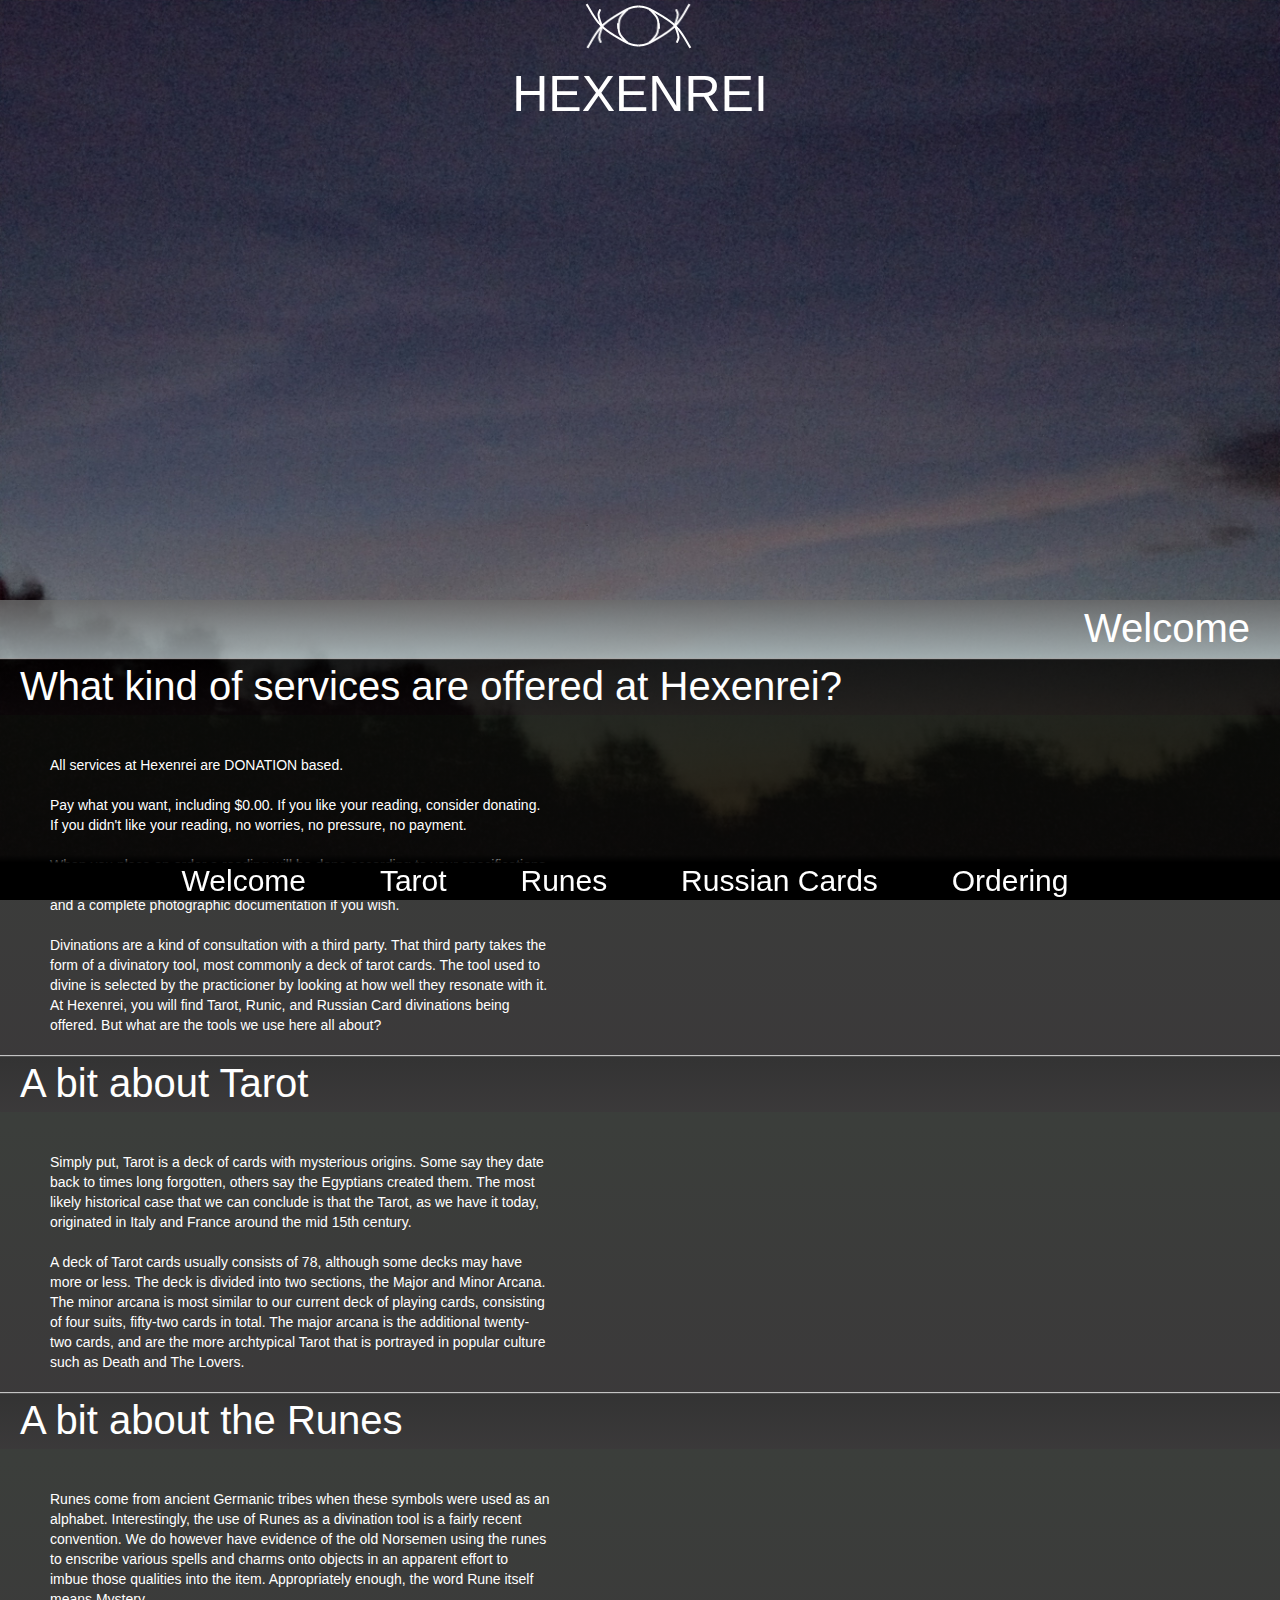
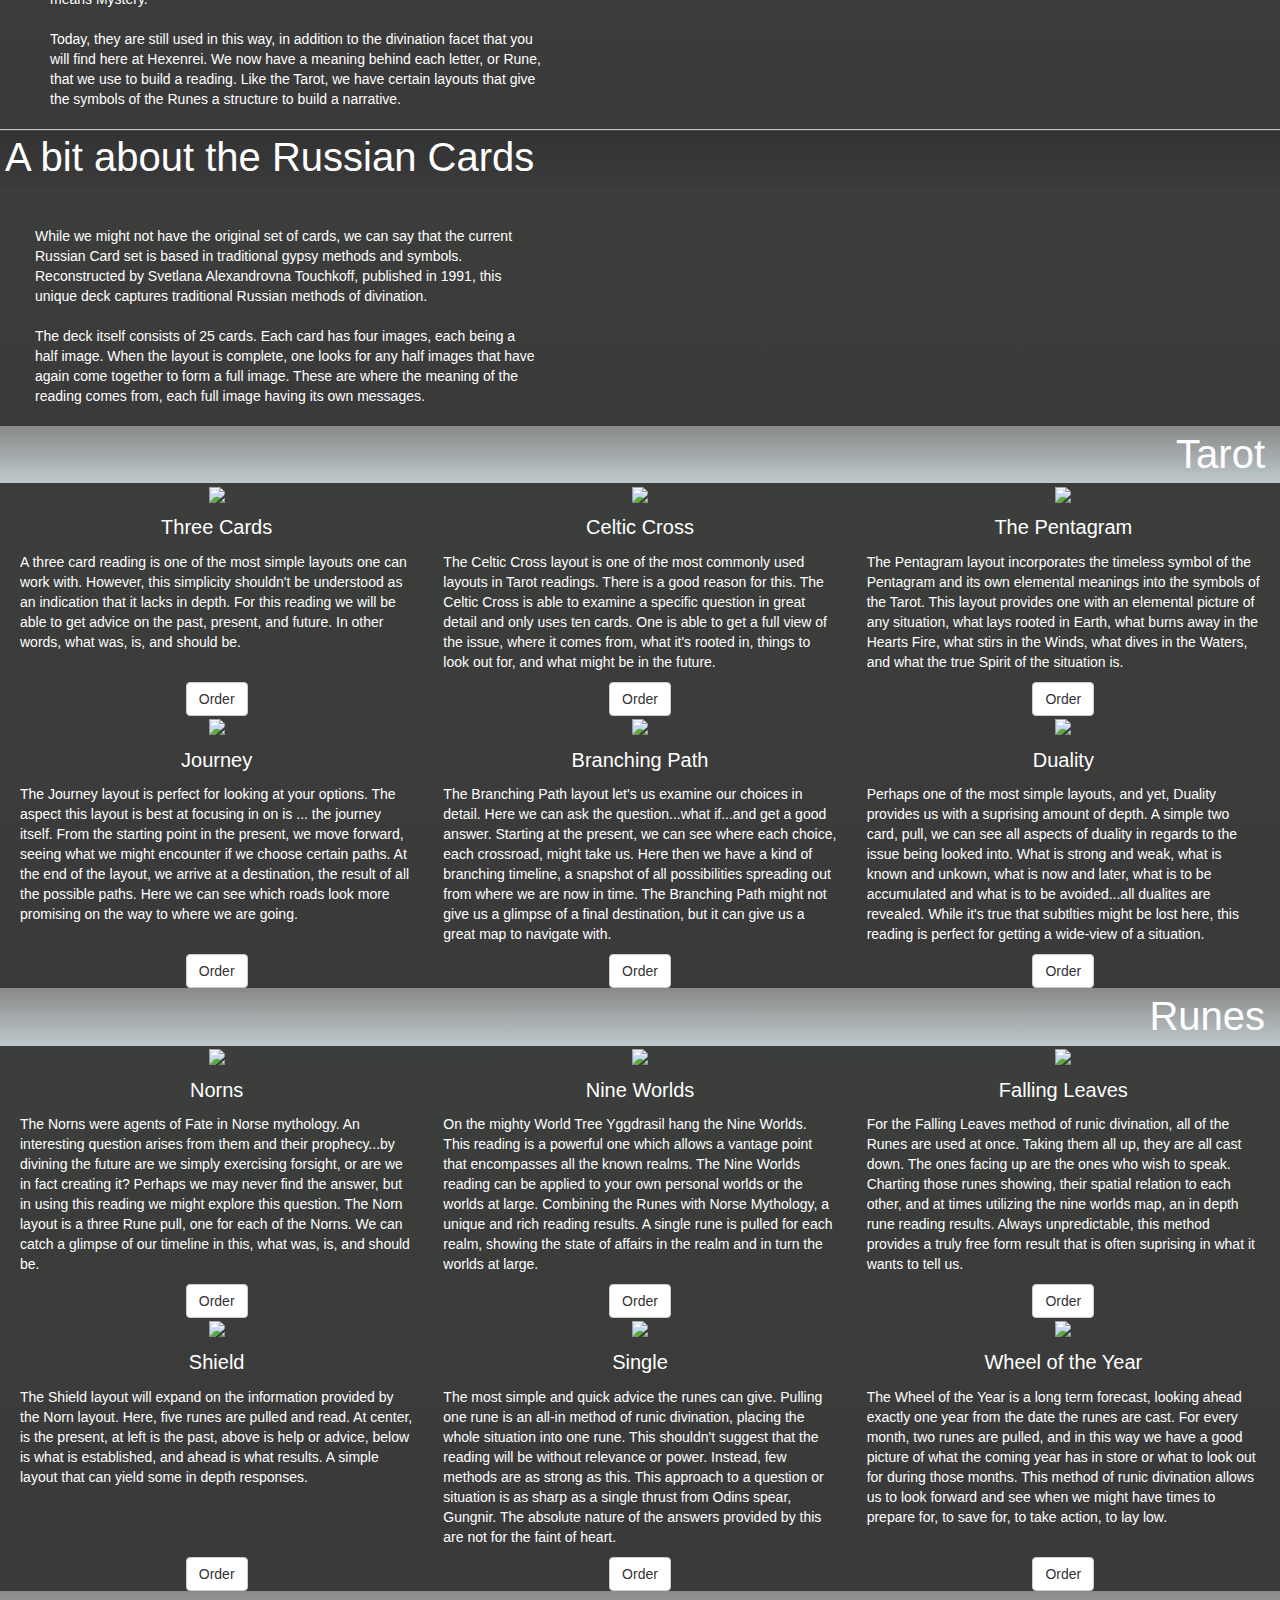
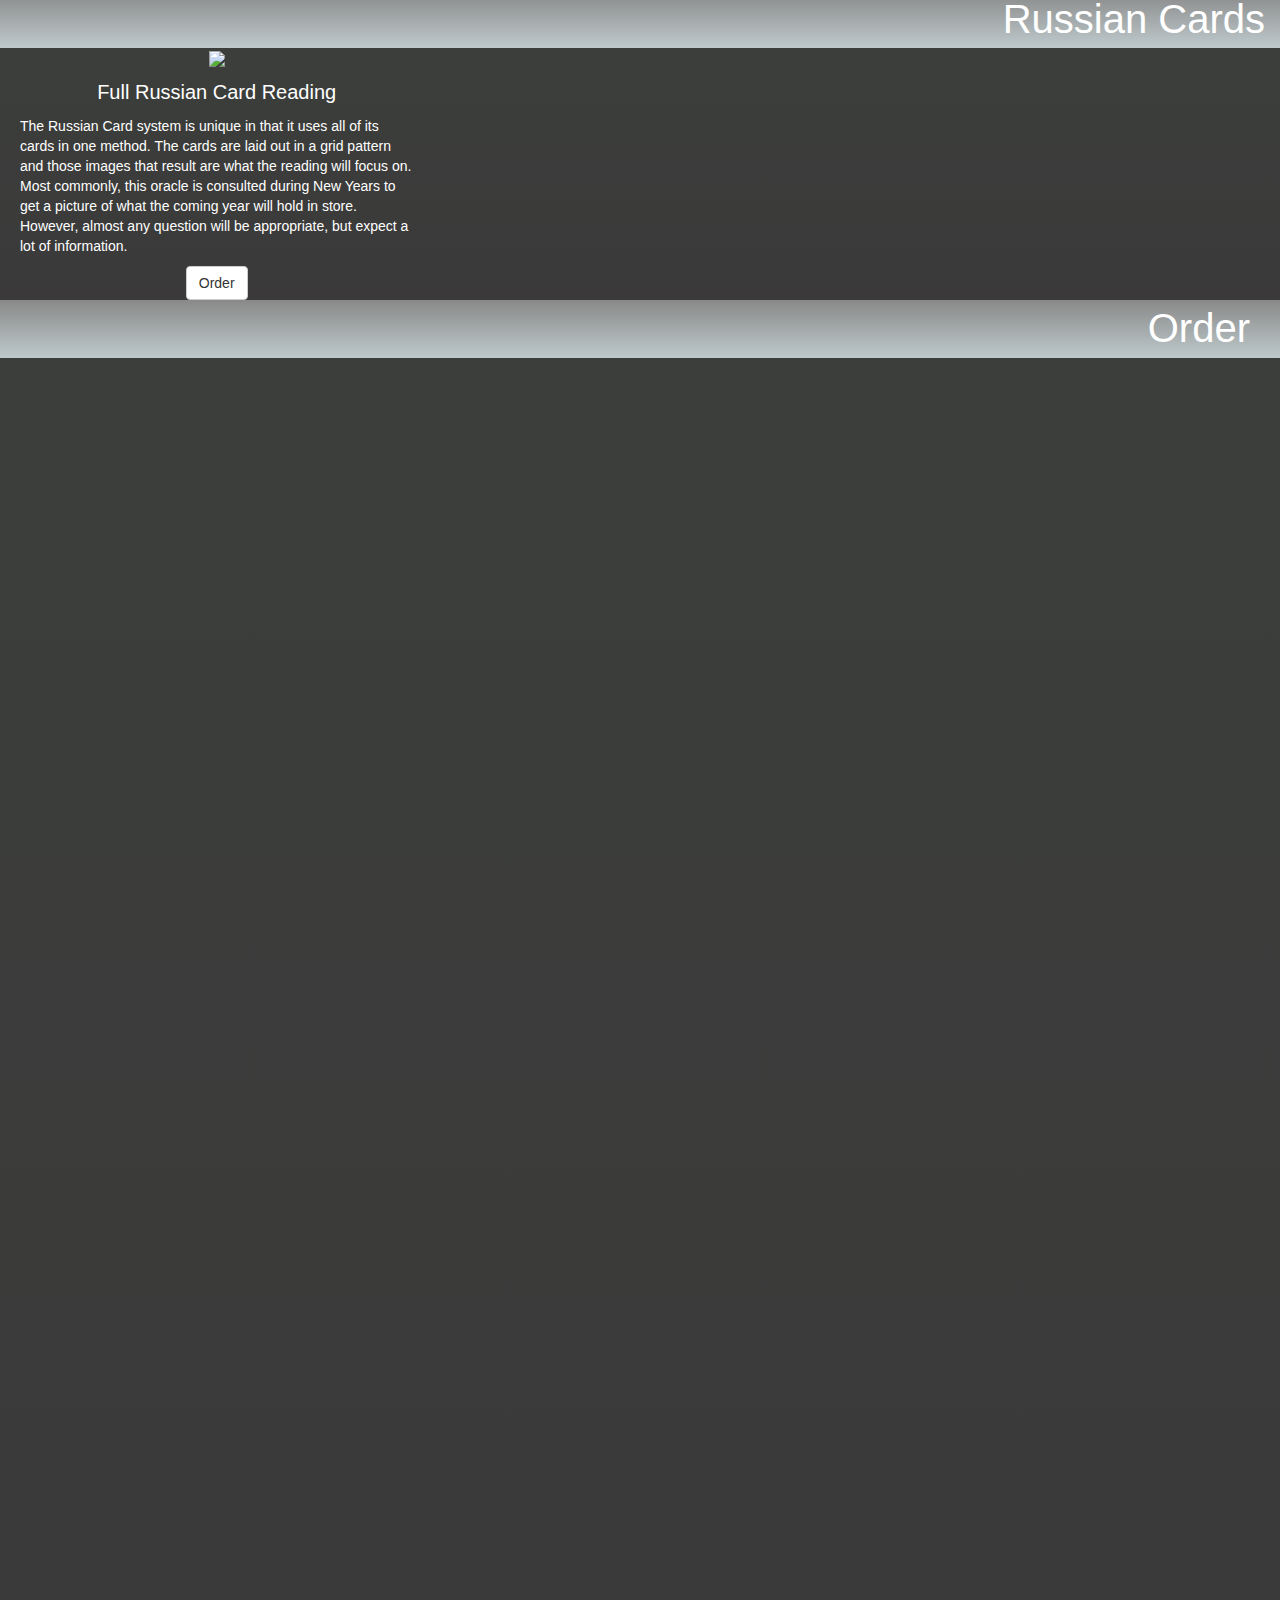
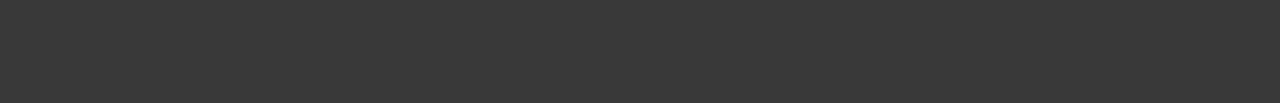
==== index.html @ e43db020 "Redid Index" ====
<!DOCTYPE html>
<html>
<head>
	<title>Hexenrei</title>
	<link rel="stylesheet" type="text/css" href="http://netdna.bootstrapcdn.com/bootstrap/3.1.1/css/bootstrap.min.css">
	<link rel="stylesheet" type="text/css" href="main.css">

</head>
<header id="header">
		<p id="image"><img src="images/logo.png"></p>
		<p id="title">HEXENREI</p>	
</header>


<br>
<br>
<br>
<br>
<br>
<br>
<br>
<br>
<br>
<br>
<br>
<br>
<br>
<br>
<br>
<br>
<br>
<br>
<br>
<br>
<br>
<br>
<br>

<body>
<div id="wrapper">
	<section id="welcome">
		<div class="section_title">Welcome</div>
		<!--<div id="text1">
			<br>
			<br>		
			...to Hexenrei.
			<br>
			<br>
			What's in a name?  Everything.  One can search the world over and find a common thread amongst all human cultures.  That thread is that there is power in knowing the name of a thing.  Names are given, names are found, names are created, and some names are hidden.  So then where does the name <i>Hexenrei</i> come from?
			<br>
			<br>
			Hexenrei is then a German word, or rather, a constructed German word.  The word <i>Hexen</i> translates to Witch in English.  The ending, <i>rei</i> is similar to how English uses <i>ery</i> to end some words (e.g. Bakery, Smithery).  We then have a word that means something close to a <i>Witchery</i>, or a place where Witching is done.  This is exactly what you will find here.
			<br>
			<br>
		</div>-->
		<div class="section_subtitle">What kind of services are offered at Hexenrei?</div>
			<div id="text1">
			<div class="text2">
			<br>
			<br>
			All services at Hexenrei are DONATION based.  
			<br>
			<br>
			Pay what you want, including $0.00.  If you like your reading, consider donating.  If you didn't like your reading, no worries, no pressure, no payment.
			<br>
			<br>
			When you place an order a reading will be done according to your specifications.  In a short while, you will recieve an email with the full reading, with explanations, and a complete photographic documentation if you wish.  
			<br>
			<br>
			Divinations are a kind of consultation with a third party.  That third party takes the form of a divinatory tool, most commonly a deck of tarot cards.  The tool used to divine is selected by the practicioner by looking at how well they resonate with it.  At Hexenrei, you will find Tarot, Runic, and Russian Card divinations being offered.  But what are the tools we use here all about?
			<br>
			<br>
			</div>
		</div>
		<div class="section_subtitle">A bit about Tarot</div>
			<div id="text1">
			<div class="text2">
			<br>
			<br>
			Simply put, Tarot is a deck of cards with mysterious origins.  Some say they date back to times long forgotten, others say the Egyptians created them.  The most likely historical case that we can conclude is that the Tarot, as we have it today, originated in Italy and France around the mid 15th century.  
			<br>
			<br>
			A deck of Tarot cards usually consists of 78, although some decks may have more or less.  The deck is divided into two sections, the Major and Minor Arcana.  The minor arcana is most similar to our current deck of playing cards, consisting of four suits, fifty-two cards in total.  The major arcana is the additional twenty-two cards, and are the more archtypical Tarot that is portrayed in popular culture such as Death and The Lovers.
			<br>
			<br>
			</div>

		</div>
		<div class="section_subtitle">A bit about the Runes</div>
			<div id="text1">
			<div class="text2">
			<br>
			<br>
			Runes come from ancient Germanic tribes when these symbols were used as an alphabet.  Interestingly, the use of Runes as a divination tool is a fairly recent convention.  We do however have evidence of the old Norsemen using the runes to enscribe various spells and charms onto objects in an apparent effort to imbue those qualities into the item.  Appropriately enough, the word Rune itself means Mystery.
			<br>
			<br>
			Today, they are still used in this way, in addition to the divination facet that you will find here at Hexenrei.  We now have a meaning behind each letter, or Rune, that we use to build a reading.  Like the Tarot, we have certain layouts that give the symbols of the Runes a structure to build a narrative.
			<br>
			<br>
			</div>
		</div>
		<div class="row">
		<div class="section_subtitle" >A bit about the Russian Cards</div>
			<div id="text1">
			<div class="text2">
			<br>
			<br>
			While we might not have the original set of cards, we can say that the current Russian Card set is based in traditional gypsy methods and symbols.  Reconstructed by Svetlana Alexandrovna Touchkoff, published in 1991, this unique deck captures traditional Russian methods of divination.
			<br>
			<br>
			The deck itself consists of 25 cards.  Each card has four images, each being a half image.  When the layout is complete, one looks for any half images that have again come together to form a full image.  These are where the meaning of the reading comes from, each full image having its own messages.
			<br>
			<br>
			</div>
		</div>
	</section>

	<section id="tarot">

	<div class="row">
		<div class="col-md-12 section_title" >Tarot</div>
	</div>

	<div class="sub">

		<div class="row">
			<div class="col-md-4">
				<img class="dispaly" src="images/tarot_three.JPG">
			</div>
			<div class="col-md-4">
				<img class="dispaly" src="images/tarot_cc.JPG">
			</div>
			<div class="col-md-4">
				<img class="dispaly" src="images/tarot_pent.JPG">
			</div>
		</div>



		<div class="row image_title">
			<div class="col-md-4">
				<p>Three Cards</p>
			</div>
			<div class="col-md-4">
				<p>Celtic Cross</p>
			</div>
			<div class="col-md-4">
				<p>The Pentagram</p>
			</div>
		</div>

		<div class="row">
			<div class="col-md-4 text1">
				<p class="description">A three card reading is one of the most simple layouts one can work with.  However, this simplicity shouldn't be understood as an indication that it lacks in depth.  For this reading we will be able to get advice on the past, present, and future.  In other words, what was, is, and should be.</p>
			</div>
			<div class="col-md-4">
				<p class="description">The Celtic Cross layout is one of the most commonly used layouts in Tarot readings.  There is a good reason for this.  The Celtic Cross is able to examine a specific question in great detail and only uses ten cards.  One is able to get a full view of the issue, where it comes from, what it's rooted in, things to look out for, and what might be in the future.</p>
			</div>
			<div class="col-md-4">
				<p class="description">The Pentagram layout incorporates the timeless symbol of the Pentagram and its own elemental meanings into the symbols of the Tarot.  This layout provides one with an elemental picture of any situation, what lays rooted in Earth, what burns away in the Hearts Fire, what stirs in the Winds, what dives in the Waters, and what the true Spirit of the situation is.</p>
			</div>
		</div>

		<div class="row button">
			<div class="col-md-4">
				<a class="btn btn-default" href="#order">Order</a>
			</div>
			<div class="col-md-4">
				<a class="btn btn-default" href="#order">Order</a>
			</div>
			<div class="col-md-4">
				<a class="btn btn-default" href="#order">Order</a>
			</div>
		</div>

		<div class="row">
			<div class="col-md-4">
				<img class="dispaly" src="images/tarot_journey.JPG">
			</div>
			<div class="col-md-4">
				<img class="dispaly" src="images/tarot_bp.JPG">
			</div>
			<div class="col-md-4">
				<img class="dispaly" src="images/tarot_duality.JPG">
			</div>
		</div>



		<div class="row image_title">
			<div class="col-md-4">
				<p>Journey</p>
			</div>
			<div class="col-md-4">
				<p>Branching Path</p>
			</div>
			<div class="col-md-4">
				<p>Duality</p>
			</div>
		</div>

		<div class="row">
			<div class="col-md-4 text1">
				<p class="description">The Journey layout is perfect for looking at your options.  The aspect this layout is best at focusing in on is ... the journey itself.  From the starting point in the present, we move forward, seeing what we might encounter if we choose certain paths.  At the end of the layout, we arrive at a destination, the result of all the possible paths.  Here we can see which roads look more promising on the way to where we are going.</p>
			</div>
			<div class="col-md-4">
				<p class="description">The Branching Path layout let's us examine our choices in detail.  Here we can ask the question...what if...and get a good answer.  Starting at the present, we can see where each choice, each crossroad, might take us.  Here then we have a kind of branching timeline, a snapshot of all possibilities spreading out from where we are now in time.  The Branching Path might not give us a glimpse of a final destination, but it can give us a great map to navigate with.</p>
			</div>
			<div class="col-md-4">
				<p class="description">Perhaps one of the most simple layouts, and yet, Duality provides us with a suprising amount of depth.  A simple two card, pull, we can see all aspects of duality in regards to the issue being looked into.  What is strong and weak, what is known and unkown, what is now and later, what is to be accumulated and what is to be avoided...all dualites are revealed.  While it's true that subtlties might be lost here, this reading is perfect for getting a wide-view of a situation.</p>
			</div>
		</div>

		<div class="row">
			<div class="col-md-4">
				<a class="btn btn-default button" href="#order">Order</a>
			</div>
			<div class="col-md-4">
				<a class="btn btn-default" href="#order">Order</a>
			</div>
			<div class="col-md-4">
				<a class="btn btn-default" href="#order">Order</a>
			</div>
		</div>

	</div>

	</section>

	<section id="runes">

	<div class="row">
		<div class="col-md-12 section_title" >Runes</div>
	</div>

	<div class="sub">

		<div class="row">
			<div class="col-md-4">
				<img class="dispaly" src="images/rune_norn.JPG">
			</div>
			<div class="col-md-4">
				<img class="dispaly" src="images/rune_nine.JPG">
			</div>
			<div class="col-md-4">
				<img class="dispaly" src="images/rune_fl.JPG">
			</div>
		</div>



		<div class="row image_title">
			<div class="col-md-4">
				<p>Norns</p>
			</div>
			<div class="col-md-4">
				<p>Nine Worlds</p>
			</div>
			<div class="col-md-4">
				<p>Falling Leaves</p>
			</div>
		</div>

		<div class="row">
			<div class="col-md-4 text1">
				<p class="description">The Norns were agents of Fate in Norse mythology. An interesting question arises from them and their prophecy...by divining the future are we simply exercising forsight, or are we in fact creating it? Perhaps we may never find the answer, but in using this reading we might explore this question. The Norn layout is a three Rune pull, one for each of the Norns. We can catch a glimpse of our timeline in this, what was, is, and should be.</p>
			</div>
			<div class="col-md-4">
				<p class="description">On the mighty World Tree Yggdrasil hang the Nine Worlds. This reading is a powerful one which allows a vantage point that encompasses all the known realms. The Nine Worlds reading can be applied to your own personal worlds or the worlds at large. Combining the Runes with Norse Mythology, a unique and rich reading results. A single rune is pulled for each realm, showing the state of affairs in the realm and in turn the worlds at large.</p>
			</div>
			<div class="col-md-4">
				<p class="description">For the Falling Leaves method of runic divination, all of the Runes are used at once. Taking them all up, they are all cast down. The ones facing up are the ones who wish to speak. Charting those runes showing, their spatial relation to each other, and at times utilizing the nine worlds map, an in depth rune reading results. Always unpredictable, this method provides a truly free form result that is often suprising in what it wants to tell us.</p>
			</div>
		</div>

		<div class="row button">
			<div class="col-md-4">
				<a class="btn btn-default" href="#order">Order</a>
			</div>
			<div class="col-md-4">
				<a class="btn btn-default" href="#order">Order</a>
			</div>
			<div class="col-md-4">
				<a class="btn btn-default" href="#order">Order</a>
			</div>
		</div>

		<div class="row">
			<div class="col-md-4">
				<img class="dispaly" src="images/rune_shield.JPG">
			</div>
			<div class="col-md-4">
				<img class="dispaly" src="images/rune_single.JPG">
			</div>
			<div class="col-md-4">
				<img class="dispaly" src="images/rune_woty.JPG">
			</div>
		</div>



		<div class="row image_title">
			<div class="col-md-4">
				<p>Shield</p>
			</div>
			<div class="col-md-4">
				<p>Single</p>
			</div>
			<div class="col-md-4">
				<p>Wheel of the Year</p>
			</div>
		</div>

		<div class="row">
			<div class="col-md-4 text1">
				<p class="description">The Shield layout will expand on the information provided by the Norn layout. Here, five runes are pulled and read. At center, is the present, at left is the past, above is help or advice, below is what is established, and ahead is what results. A simple layout that can yield some in depth responses.</p>
			</div>
			<div class="col-md-4">
				<p class="description">The most simple and quick advice the runes can give. Pulling one rune is an all-in method of runic divination, placing the whole situation into one rune. This shouldn't suggest that the reading will be without relevance or power. Instead, few methods are as strong as this. This approach to a question or situation is as sharp as a single thrust from Odins spear, Gungnir. The absolute nature of the answers provided by this are not for the faint of heart.</p>
			</div>
			<div class="col-md-4">
				<p class="description">The Wheel of the Year is a long term forecast, looking ahead exactly one year from the date the runes are cast. For every month, two runes are pulled, and in this way we have a good picture of what the coming year has in store or what to look out for during those months. This method of runic divination allows us to look forward and see when we might have times to prepare for, to save for, to take action, to lay low.</p>
			</div>
		</div>

		<div class="row">
			<div class="col-md-4">
				<a class="btn btn-default button" href="#order">Order</a>
			</div>
			<div class="col-md-4">
				<a class="btn btn-default" href="#order">Order</a>
			</div>
			<div class="col-md-4">
				<a class="btn btn-default" href="#order">Order</a>
			</div>
		</div>

	</div>

	</section>

	<section id="russian">

	<div class="row">
		<div class="col-md-12 section_title" >Russian Cards</div>
	</div>

	<div class="sub">
		<div class="row">
			<div class="col-md-4">
				<img class="dispaly" src="images/russian_only.JPG">
			</div>
		</div>


		<div class="row image_title">
			<div class="col-md-4">
				<p>Full Russian Card Reading</p>
			</div>
		</div>

		<div class="row">
			<div class="col-md-4 text1">
				<p class="description">The Russian Card system is unique in that it uses all of its cards in one method.  The cards are laid out in a grid pattern and those images that result are what the reading will focus on.  Most commonly, this oracle is consulted during New Years to get a picture of what the coming year will hold in store.  However, almost any question will be appropriate, but expect a lot of information.</p>
			</div>
		</div>

		<div class="row">
			<div class="col-md-4">
				<a class="btn btn-default button" href="#order">Order</a>
			</div>
		</div>

	</div>

	</section>


	<section id="order">
		<div class="section_title">Order</div>
		<div id="text1">
			<div id="form">
				<iframe src="https://docs.google.com/forms/d/1lnC_rKttN43ief1A8EApZm9nipYkwfoeiE5HZ_nofy8/viewform?embedded=true" width="100%" height="1200" frameborder="0" marginheight="0" marginwidth="0">Loading...</iframe>
			</div>
			<br>
			<br>
			<br>
			<br>
			<br>
			<br>
			<br>
		</div>
	</section>

	<footer id="nav_footer">
		<nav id="nav">
			<ul>
				<li ><a href="#welcome">Welcome</a></li>
				<li ><a href="#tarot">Tarot</a></li>
				<li ><a href="#runes">Runes</a></li>
				<li ><a href="#russian">Russian Cards</a></li>
				<li ><a href="#order">Ordering</a></li>
			</ul>
		</nav>
	</footer>
	</div>
</body>

</html>
---- main.css ----
body {
	background: url('images/tree3.JPG');
	background-attachment: fixed;
	background-repeat:no-repeat;
	background-size: 100% 100%;

	
}



td {
	max-width: 500px;

	padding-right: 20px;
	padding-left: 20px;
	padding-bottom: 20px;
	padding-top: 20px;
	text-align: center;
}

img {
	max-width: 300px;
	max-height: 300px;
}

button {
	color:black;
}

option {
	color: black;
}

input {
	color:black;
}

select {
	color:black;
}

textarea {
	color:black;
}

#header {
	color: white;
	text-align: center;	
 
}

#title {
	font-size: 50px;
}

.sub {
	color: white;
	padding-left: 20px;
	padding-right: 20px;
	
	background: -moz-linear-gradient(top,  rgba(10,14,10,0.8) 0%, rgba(10,8,9,0.8) 100%); /* FF3.6+ */
background: -webkit-gradient(linear, left top, left bottom, color-stop(0%,rgba(10,14,10,0.8)), color-stop(100%,rgba(10,8,9,0.8))); /* Chrome,Safari4+ */
background: -webkit-linear-gradient(top,  rgba(10,14,10,0.8) 0%,rgba(10,8,9,0.8) 100%); /* Chrome10+,Safari5.1+ */
background: -o-linear-gradient(top,  rgba(10,14,10,0.8) 0%,rgba(10,8,9,0.8) 100%); /* Opera 11.10+ */
background: -ms-linear-gradient(top,  rgba(10,14,10,0.8) 0%,rgba(10,8,9,0.8) 100%); /* IE10+ */
background: linear-gradient(to bottom,  rgba(10,14,10,0.8) 0%,rgba(10,8,9,0.8) 100%); /* W3C */
filter: progid:DXImageTransform.Microsoft.gradient( startColorstr='#cc0a0e0a', endColorstr='#cc0a0809',GradientType=0 ); /* IE6-9 */
}

.col-md-4{
	text-align: center;
}




.image_title {
	font-size: 20px;
	padding-top: 10px;
}

#text1 {
	color: white;
	padding-left: 50px;
	
	background: -moz-linear-gradient(top,  rgba(10,14,10,0.8) 0%, rgba(10,8,9,0.8) 100%); /* FF3.6+ */
background: -webkit-gradient(linear, left top, left bottom, color-stop(0%,rgba(10,14,10,0.8)), color-stop(100%,rgba(10,8,9,0.8))); /* Chrome,Safari4+ */
background: -webkit-linear-gradient(top,  rgba(10,14,10,0.8) 0%,rgba(10,8,9,0.8) 100%); /* Chrome10+,Safari5.1+ */
background: -o-linear-gradient(top,  rgba(10,14,10,0.8) 0%,rgba(10,8,9,0.8) 100%); /* Opera 11.10+ */
background: -ms-linear-gradient(top,  rgba(10,14,10,0.8) 0%,rgba(10,8,9,0.8) 100%); /* IE10+ */
background: linear-gradient(to bottom,  rgba(10,14,10,0.8) 0%,rgba(10,8,9,0.8) 100%); /* W3C */
filter: progid:DXImageTransform.Microsoft.gradient( startColorstr='#cc0a0e0a', endColorstr='#cc0a0809',GradientType=0 ); /* IE6-9 */

}

.text2 {
	max-width: 500px;
}

.section_title {
	color: white;
	font-size: 40px;
	text-align: right;
	padding-right: 30px;
	background: -moz-linear-gradient(top,  rgba(107,107,107,0.8) 0%, rgba(174,188,191,0.8) 100%); /* FF3.6+ */
	background: -webkit-gradient(linear, left top, left bottom, color-stop(0%,rgba(107,107,107,0.8)), color-stop(100%,rgba(174,188,191,0.8))); /* Chrome,Safari4+ */
	background: -webkit-linear-gradient(top,  rgba(107,107,107,0.8) 0%,rgba(174,188,191,0.8) 100%); /* Chrome10+,Safari5.1+ */
	background: -o-linear-gradient(top,  rgba(107,107,107,0.8) 0%,rgba(174,188,191,0.8) 100%); /* Opera 11.10+ */
	background: -ms-linear-gradient(top,  rgba(107,107,107,0.8) 0%,rgba(174,188,191,0.8) 100%); /* IE10+ */
	background: linear-gradient(to bottom,  rgba(107,107,107,0.8) 0%,rgba(174,188,191,0.8) 100%); /* W3C */
	filter: progid:DXImageTransform.Microsoft.gradient( startColorstr='#cc6b6b6b', endColorstr='#ccaebcbf',GradientType=0 ); /* IE6-9 */

}

.section_subtitle {
	color: white;
	font-size: 40px;
	text-align: left;
	padding-left: 20px;
	background: -moz-linear-gradient(top,  rgba(255,255,255,0.8) 0%, rgba(0,0,0,0.8) 3%, rgba(10,8,9,0.8) 100%); /* FF3.6+ */
background: -webkit-gradient(linear, left top, left bottom, color-stop(0%,rgba(255,255,255,0.8)), color-stop(3%,rgba(0,0,0,0.8)), color-stop(100%,rgba(10,8,9,0.8))); /* Chrome,Safari4+ */
background: -webkit-linear-gradient(top,  rgba(255,255,255,0.8) 0%,rgba(0,0,0,0.8) 3%,rgba(10,8,9,0.8) 100%); /* Chrome10+,Safari5.1+ */
background: -o-linear-gradient(top,  rgba(255,255,255,0.8) 0%,rgba(0,0,0,0.8) 3%,rgba(10,8,9,0.8) 100%); /* Opera 11.10+ */
background: -ms-linear-gradient(top,  rgba(255,255,255,0.8) 0%,rgba(0,0,0,0.8) 3%,rgba(10,8,9,0.8) 100%); /* IE10+ */
background: linear-gradient(to bottom,  rgba(255,255,255,0.8) 0%,rgba(0,0,0,0.8) 3%,rgba(10,8,9,0.8) 100%); /* W3C */
filter: progid:DXImageTransform.Microsoft.gradient( startColorstr='#ccffffff', endColorstr='#cc0a0809',GradientType=0 ); /* IE6-9 */

}

.description {
	text-align: left;
}

.display {
	max-height: 300px;
	max-width: 300px;
}



#form {
	width: 100%;
	height: 100%;
	text-align: center;
}



#nav_footer {
		position:fixed;
	   bottom:0;
	   width:100%;
	   height:45px;
}

#nav {
	height: 100%;
	text-align: center;


	background: -moz-linear-gradient(top,  rgba(0,0,0,0) 0%, rgba(0,0,0,1) 18%, rgba(0,0,0,1) 100%); /* FF3.6+ */
	background: -webkit-gradient(linear, left top, left bottom, color-stop(0%,rgba(0,0,0,0)), color-stop(18%,rgba(0,0,0,1)), color-stop(100%,rgba(0,0,0,1))); /* Chrome,Safari4+ */
	background: -webkit-linear-gradient(top,  rgba(0,0,0,0) 0%,rgba(0,0,0,1) 18%,rgba(0,0,0,1) 100%); /* Chrome10+,Safari5.1+ */
	background: -o-linear-gradient(top,  rgba(0,0,0,0) 0%,rgba(0,0,0,1) 18%,rgba(0,0,0,1) 100%); /* Opera 11.10+ */
	background: -ms-linear-gradient(top,  rgba(0,0,0,0) 0%,rgba(0,0,0,1) 18%,rgba(0,0,0,1) 100%); /* IE10+ */
	background: linear-gradient(to bottom,  rgba(0,0,0,0) 0%,rgba(0,0,0,1) 18%,rgba(0,0,0,1) 100%); /* W3C */
	filter: progid:DXImageTransform.Microsoft.gradient( startColorstr='#00000000', endColorstr='#000000',GradientType=0 ); /* IE6-9 */

}


nav ul  {
	list-style-type: none;
	max-width: 100%;
	padding-top: 5px;


}

nav ul li {

	margin-right: 70px;


	border-collapse: collapse;
	border-radius: 2px;
	
	
	font-size: 30px;
	display: inline;
}

nav ul li a {
	display: inline-block;
	color: white;
}
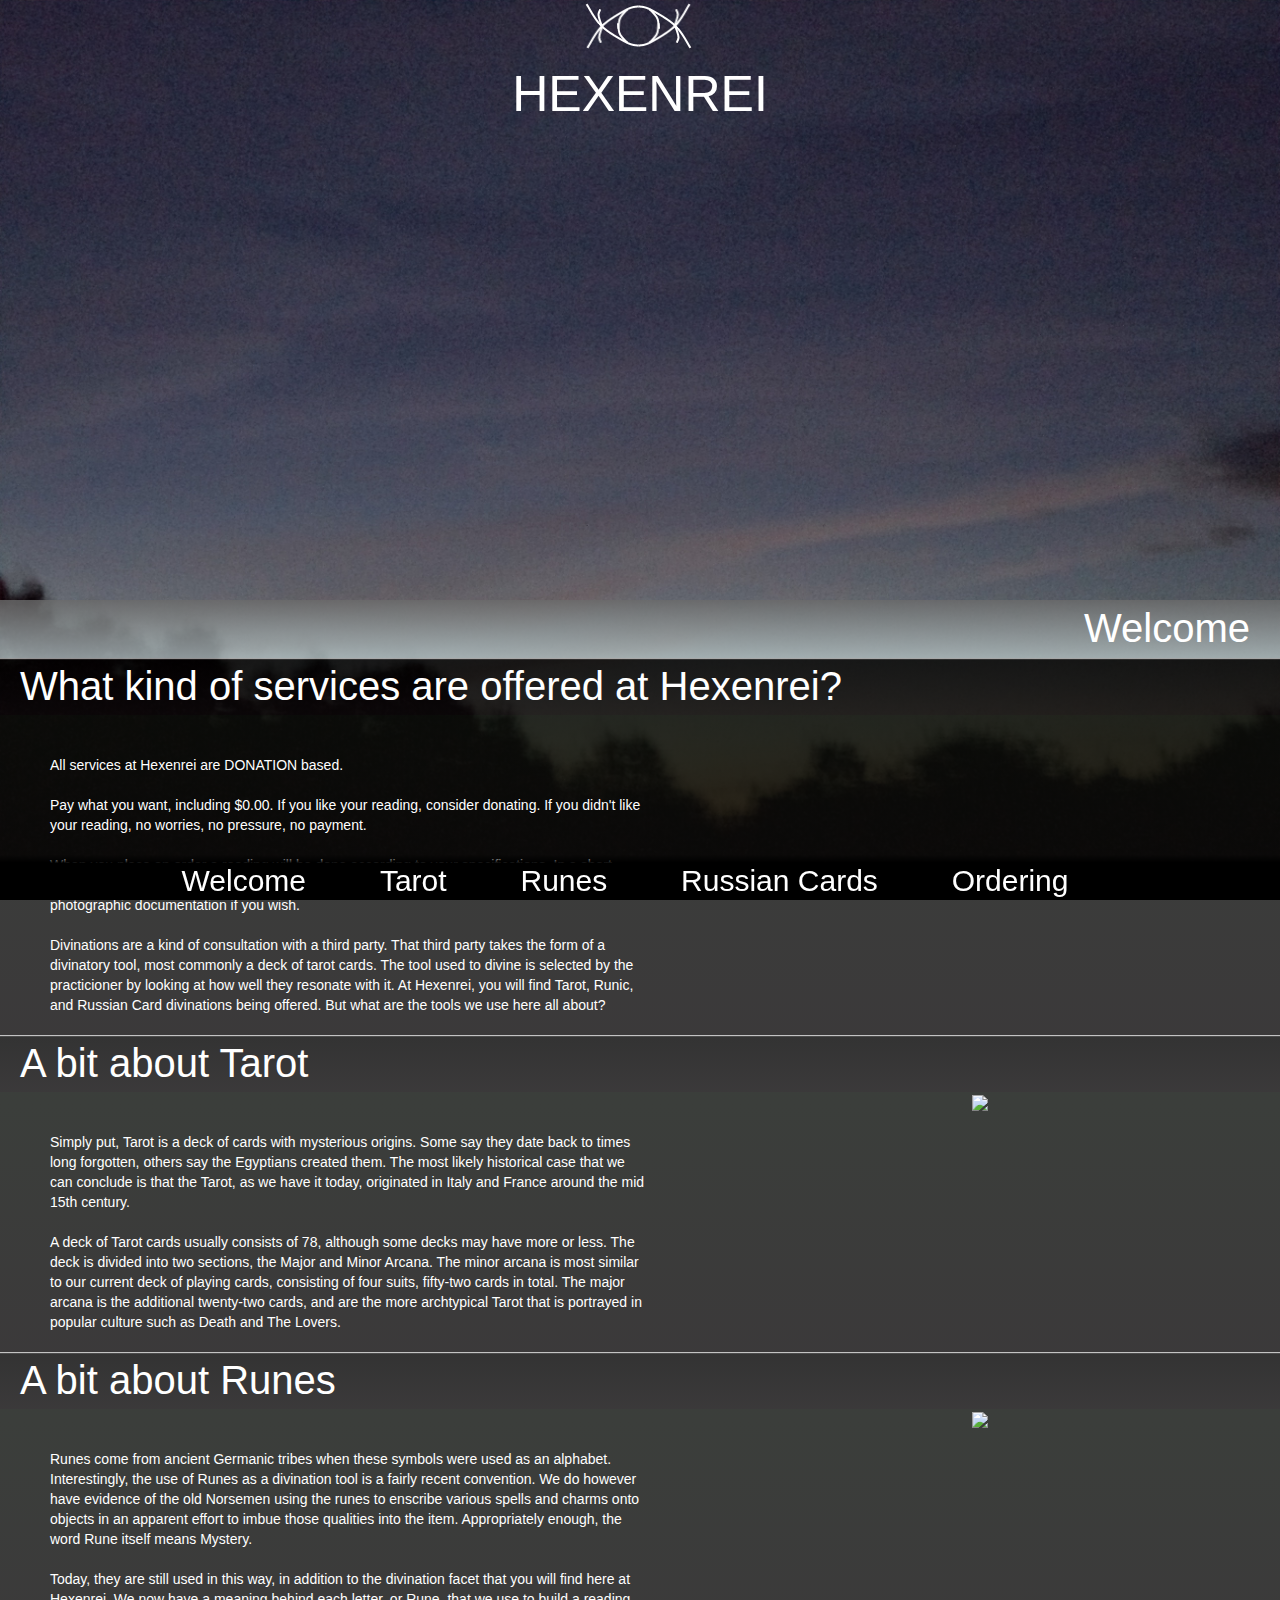
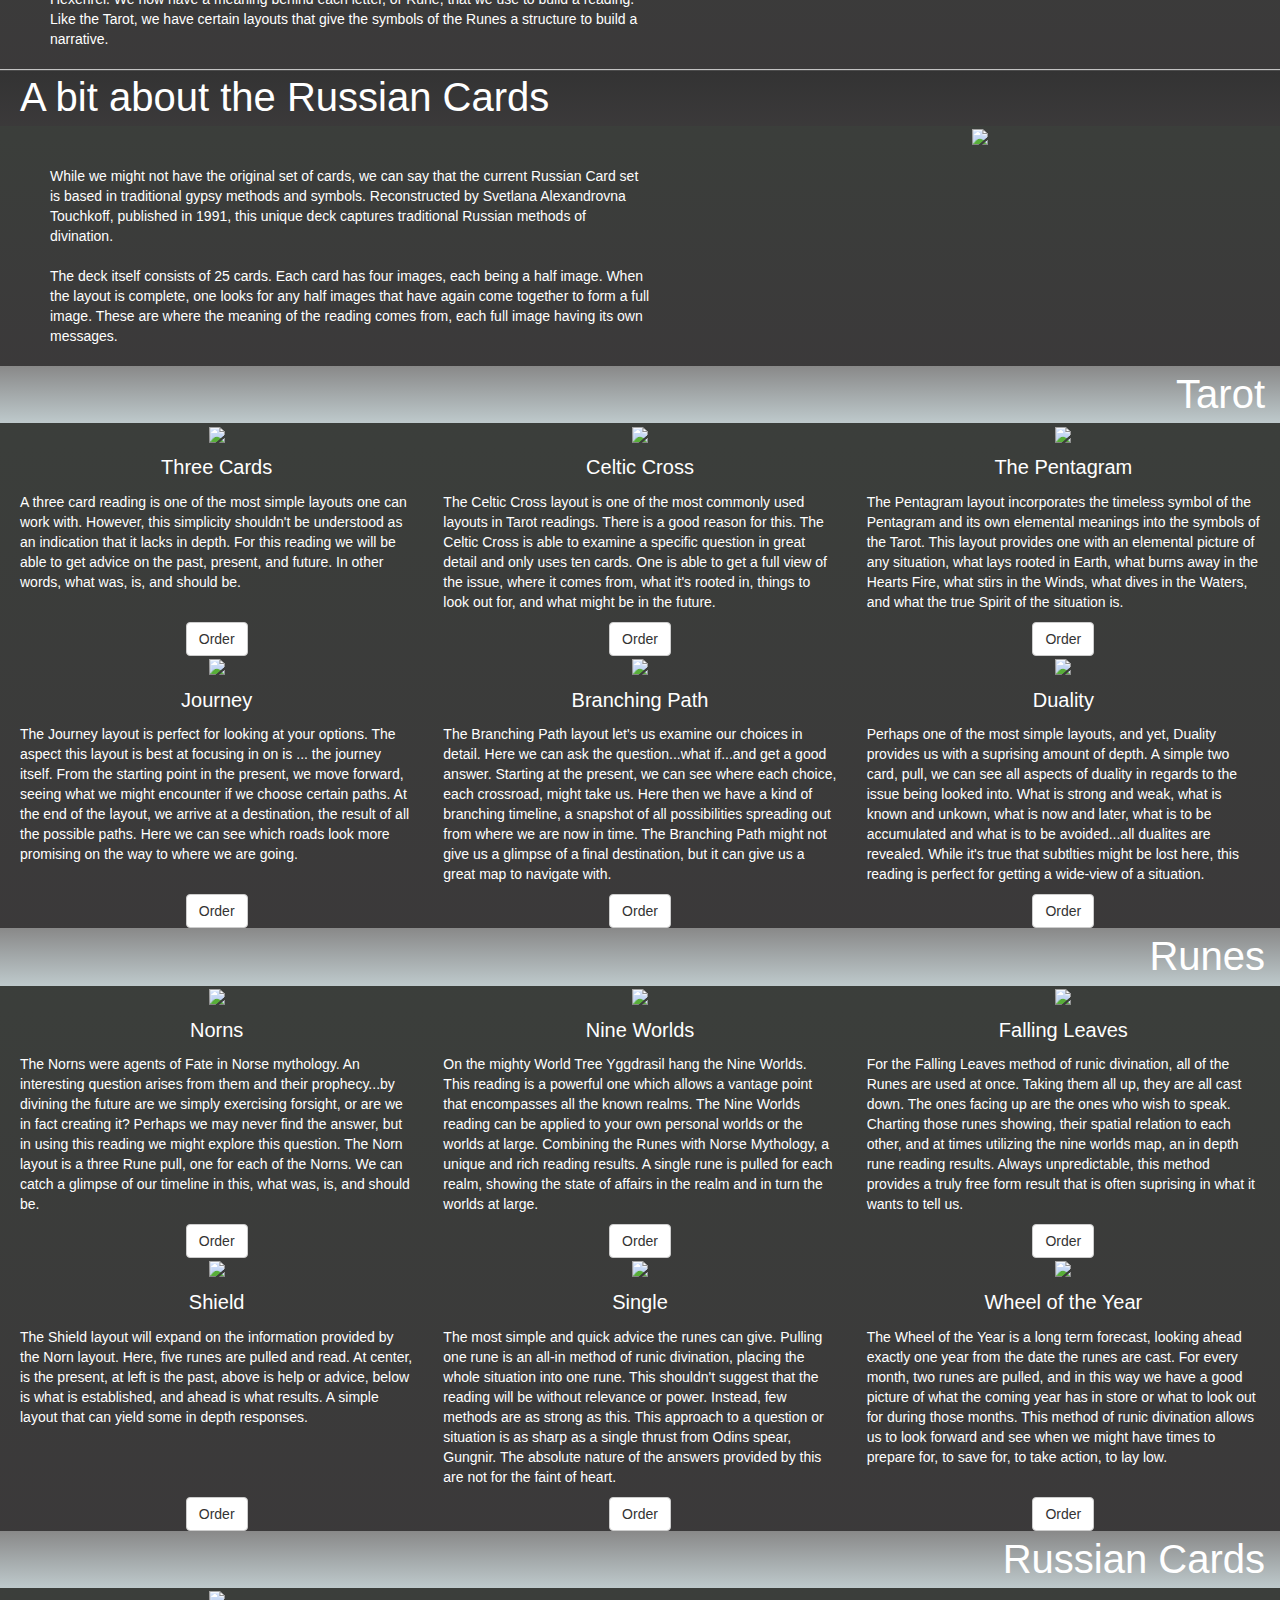
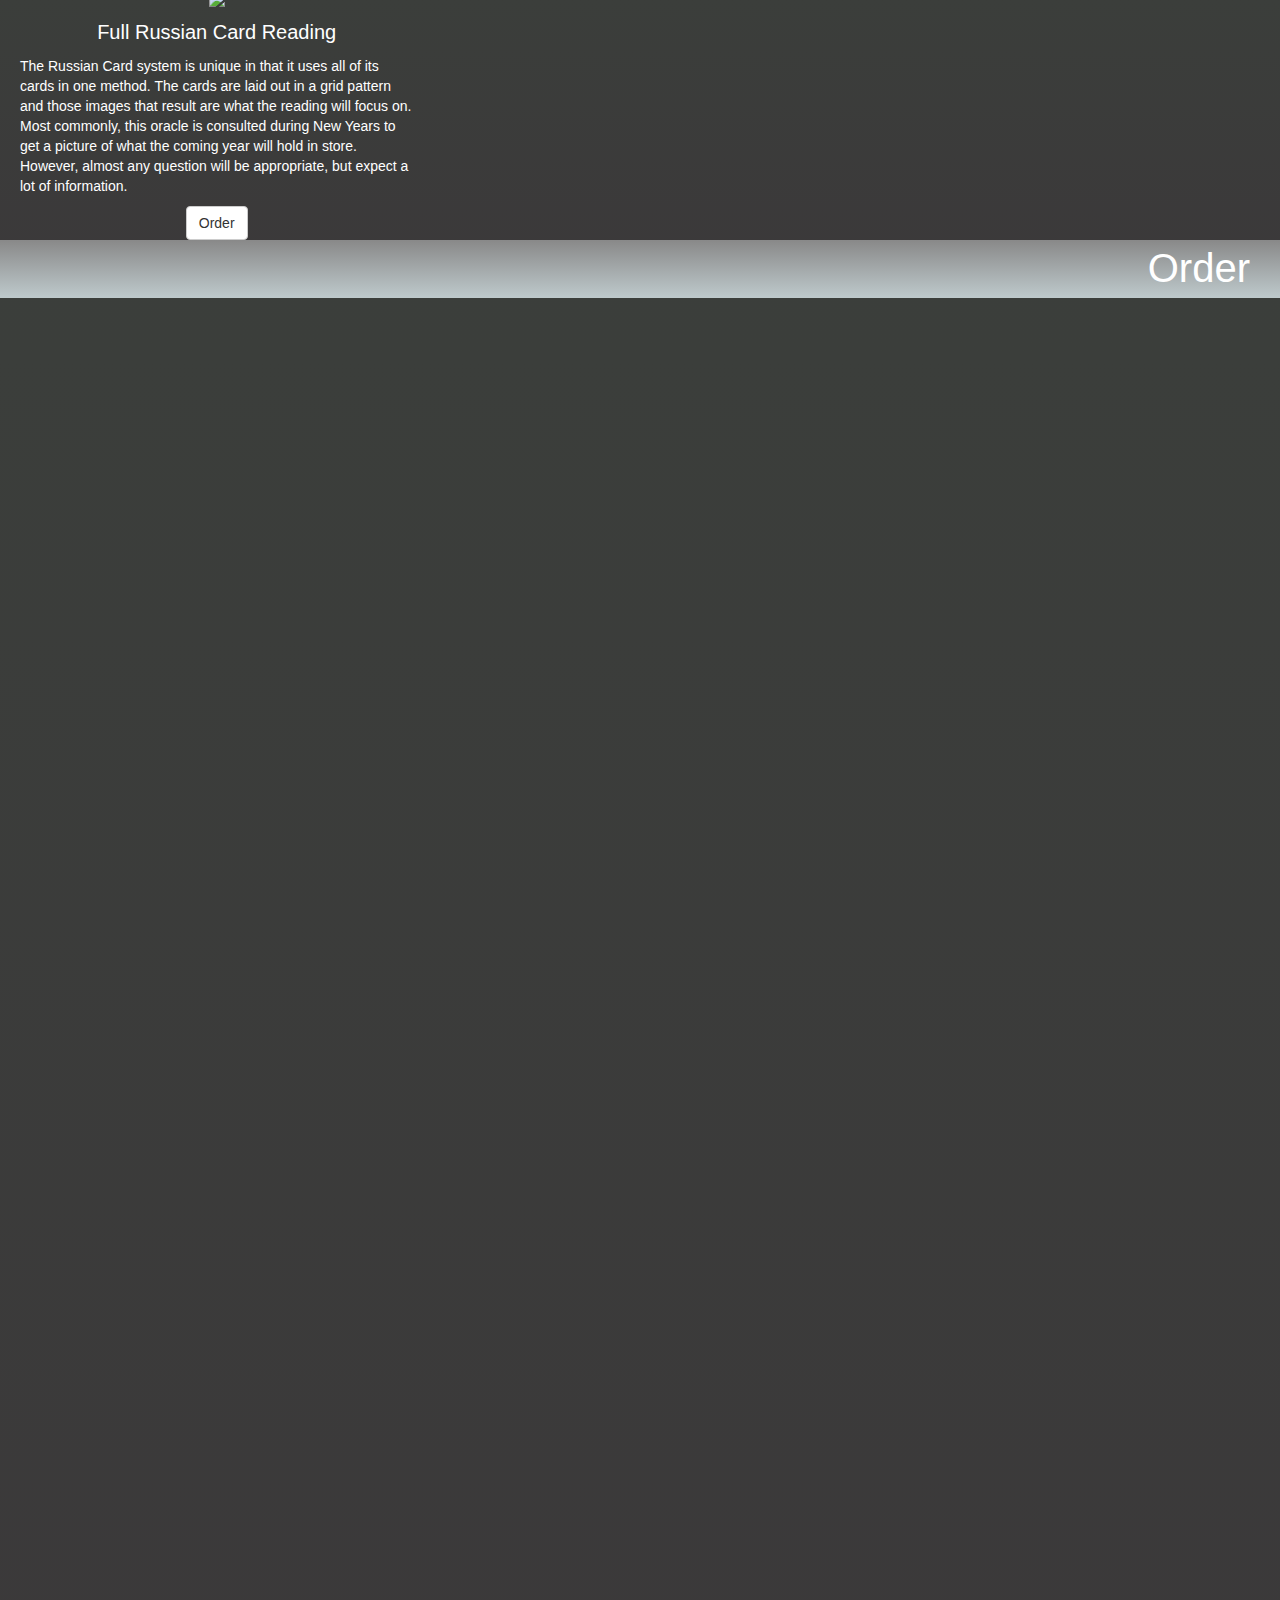
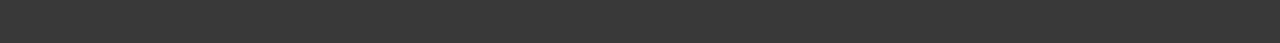
==== commit bd2ef887: "Layout finalization" ====
--- a/index.html
+++ b/index.html
@@ -53,28 +53,30 @@
 			<br>
 			<br>
 		</div>-->
+
 		<div class="section_subtitle">What kind of services are offered at Hexenrei?</div>
-			<div id="text1">
-			<div class="text2">
-			<br>
-			<br>
-			All services at Hexenrei are DONATION based.  
-			<br>
-			<br>
-			Pay what you want, including $0.00.  If you like your reading, consider donating.  If you didn't like your reading, no worries, no pressure, no payment.
-			<br>
-			<br>
-			When you place an order a reading will be done according to your specifications.  In a short while, you will recieve an email with the full reading, with explanations, and a complete photographic documentation if you wish.  
-			<br>
-			<br>
-			Divinations are a kind of consultation with a third party.  That third party takes the form of a divinatory tool, most commonly a deck of tarot cards.  The tool used to divine is selected by the practicioner by looking at how well they resonate with it.  At Hexenrei, you will find Tarot, Runic, and Russian Card divinations being offered.  But what are the tools we use here all about?
-			<br>
-			<br>
-			</div>
-		</div>
+		<div class="row" id="text1">
+			<div class="col-md-6">
+				<br>
+				<br>
+				All services at Hexenrei are DONATION based.  
+				<br>
+				<br>
+				Pay what you want, including $0.00.  If you like your reading, consider donating.  If you didn't like your reading, no worries, no pressure, no payment.
+				<br>
+				<br>
+				When you place an order a reading will be done according to your specifications.  In a short while, you will recieve an email with the full reading, with explanations, and a complete photographic documentation if you wish.  
+				<br>
+				<br>
+				Divinations are a kind of consultation with a third party.  That third party takes the form of a divinatory tool, most commonly a deck of tarot cards.  The tool used to divine is selected by the practicioner by looking at how well they resonate with it.  At Hexenrei, you will find Tarot, Runic, and Russian Card divinations being offered.  But what are the tools we use here all about?
+				<br>
+				<br>
+			</div>
+		</div>
+
 		<div class="section_subtitle">A bit about Tarot</div>
-			<div id="text1">
-			<div class="text2">
+		<div class="row" id="text1">
+			<div class="col-md-6">
 			<br>
 			<br>
 			Simply put, Tarot is a deck of cards with mysterious origins.  Some say they date back to times long forgotten, others say the Egyptians created them.  The most likely historical case that we can conclude is that the Tarot, as we have it today, originated in Italy and France around the mid 15th century.  
@@ -84,11 +86,12 @@
 			<br>
 			<br>
 			</div>
-
-		</div>
-		<div class="section_subtitle">A bit about the Runes</div>
-			<div id="text1">
-			<div class="text2">
+			<div class="col-md-6 image" style="text-align:center;"><img src="images/tarot_main.JPG"></div>
+		</div>
+		
+		<div class="section_subtitle">A bit about Runes</div>
+		<div class="row" id="text1">
+			<div class="col-md-6">
 			<br>
 			<br>
 			Runes come from ancient Germanic tribes when these symbols were used as an alphabet.  Interestingly, the use of Runes as a divination tool is a fairly recent convention.  We do however have evidence of the old Norsemen using the runes to enscribe various spells and charms onto objects in an apparent effort to imbue those qualities into the item.  Appropriately enough, the word Rune itself means Mystery.
@@ -98,11 +101,13 @@
 			<br>
 			<br>
 			</div>
-		</div>
-		<div class="row">
+			<div class="col-md-6 image" style="text-align:center;"><img src="images/rune_main.JPG"></div>
+		</div>
+
+
 		<div class="section_subtitle" >A bit about the Russian Cards</div>
-			<div id="text1">
-			<div class="text2">
+		<div class="row" id="text1">
+			<div class="col-md-6">
 			<br>
 			<br>
 			While we might not have the original set of cards, we can say that the current Russian Card set is based in traditional gypsy methods and symbols.  Reconstructed by Svetlana Alexandrovna Touchkoff, published in 1991, this unique deck captures traditional Russian methods of divination.
@@ -112,7 +117,9 @@
 			<br>
 			<br>
 			</div>
-		</div>
+			<div class="col-md-6 image" style="text-align:center;"><img src="images/russian_main.JPG"></div>
+		</div>
+
 	</section>
 
 	<section id="tarot">
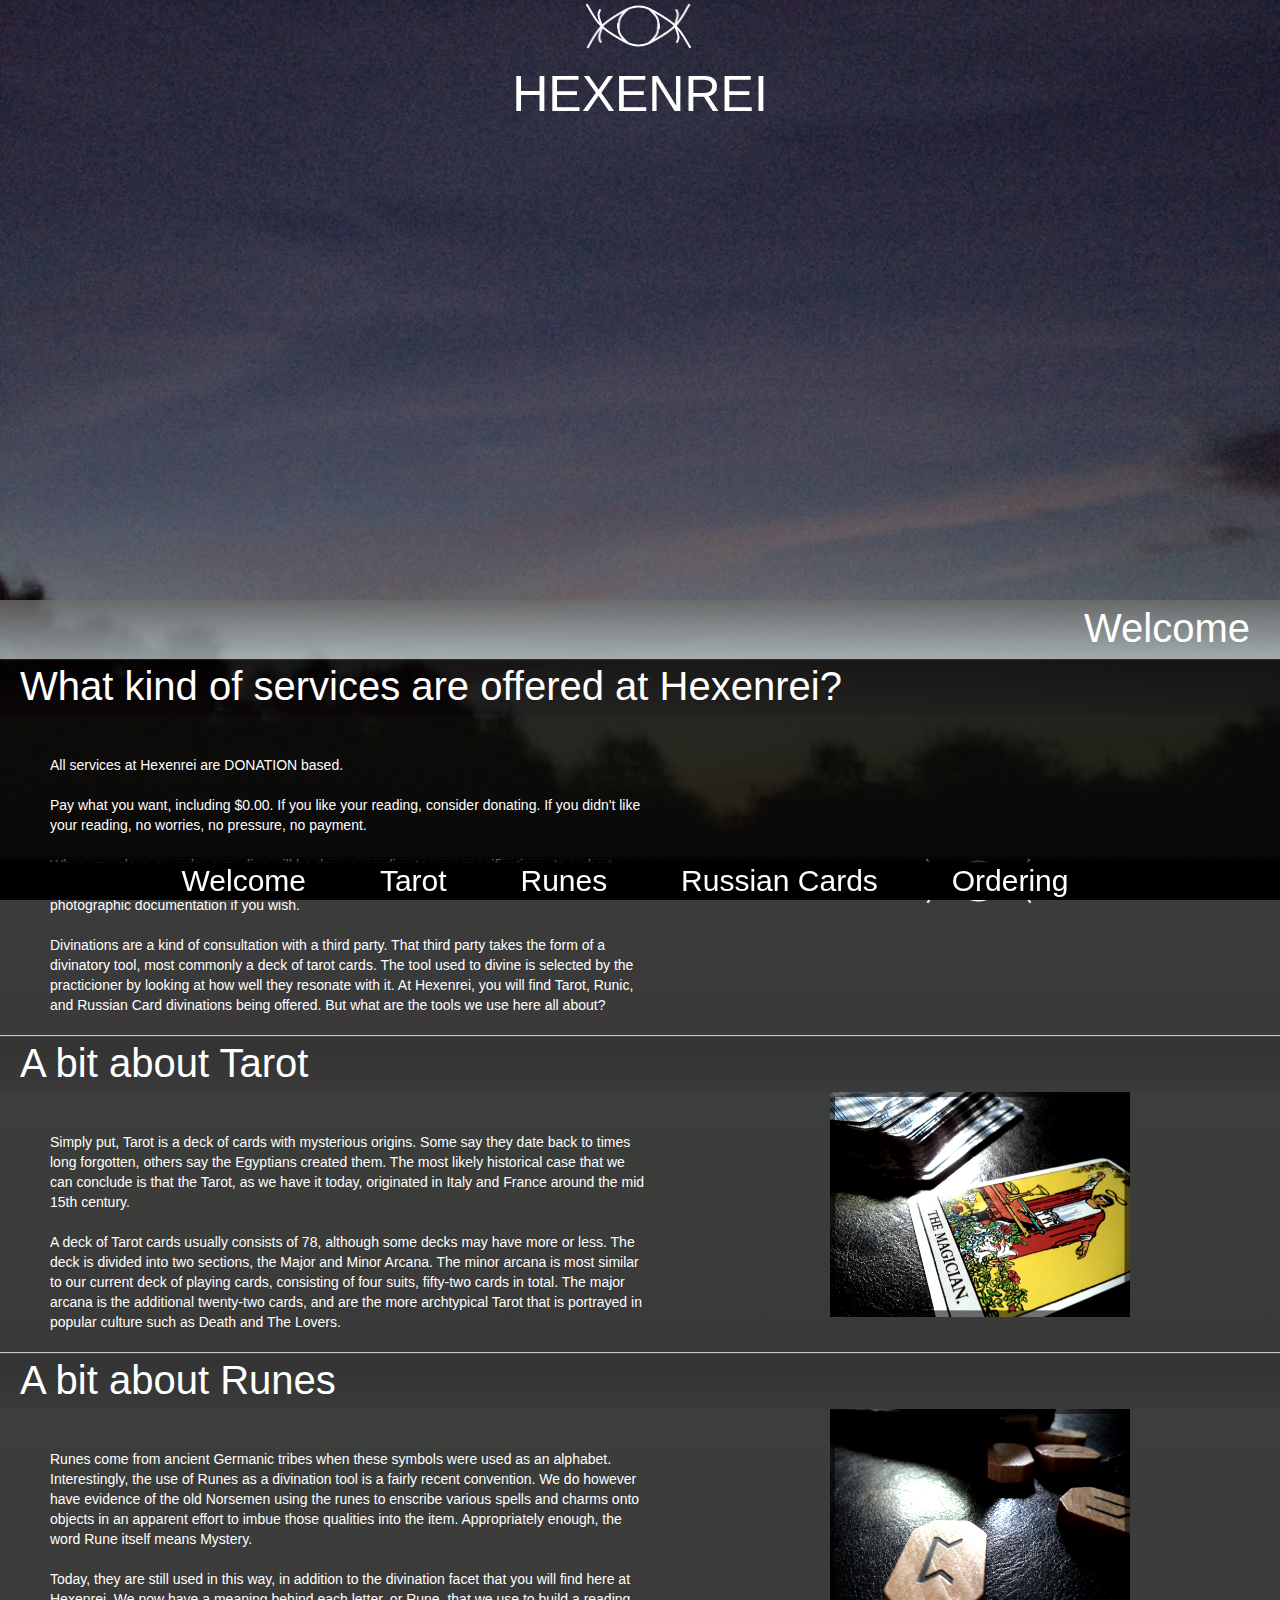
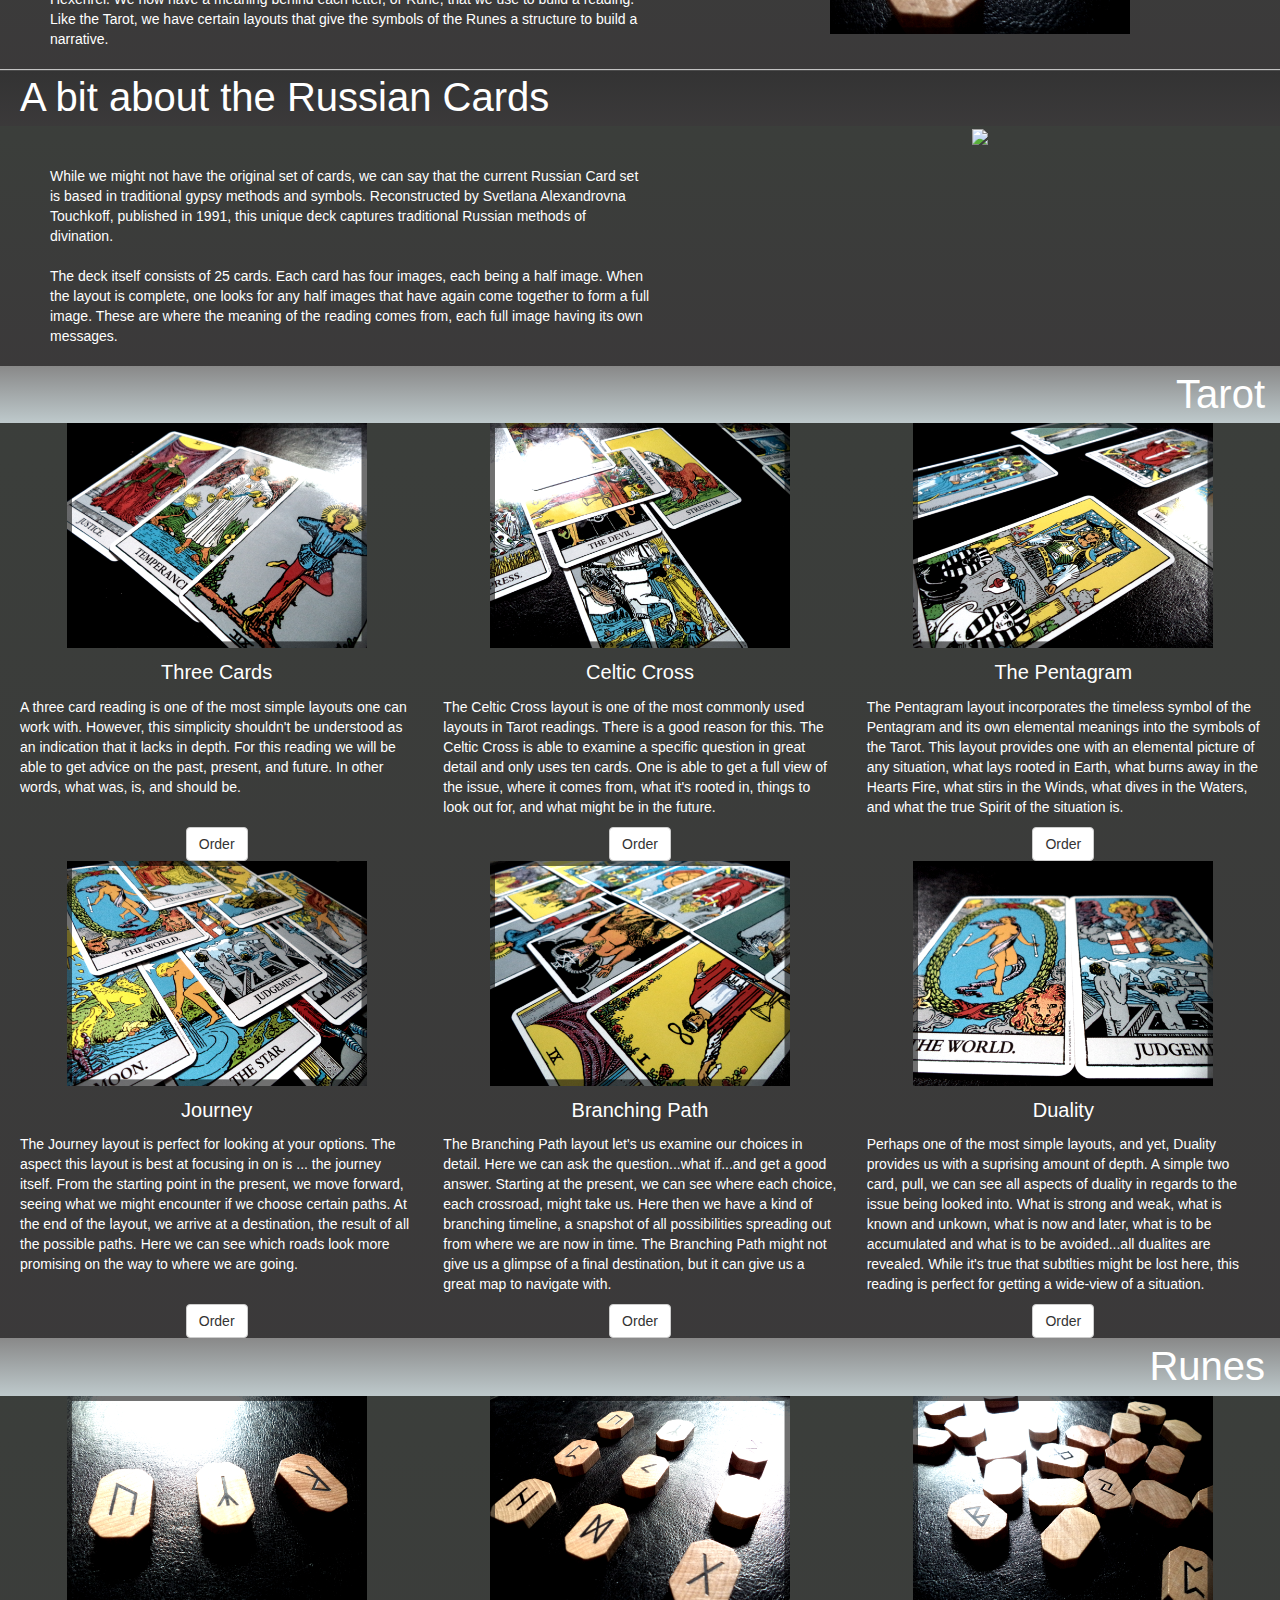
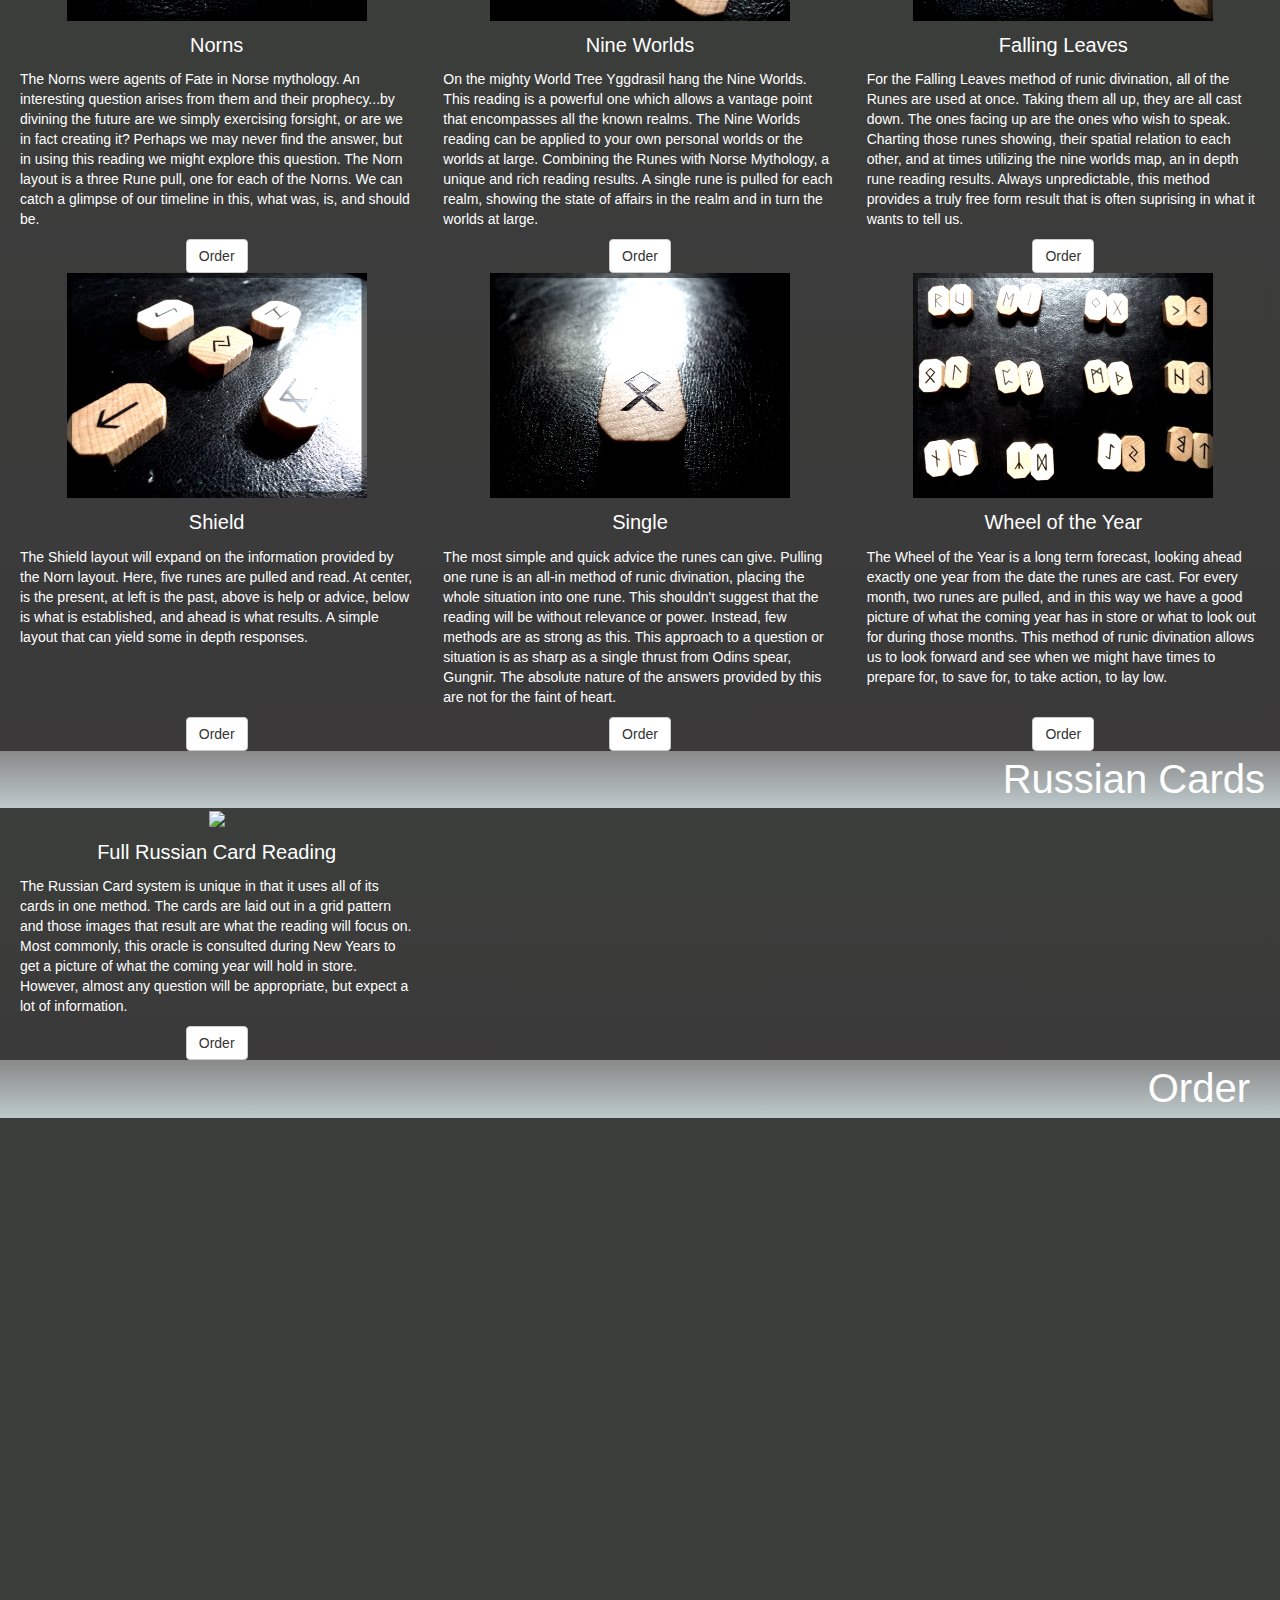
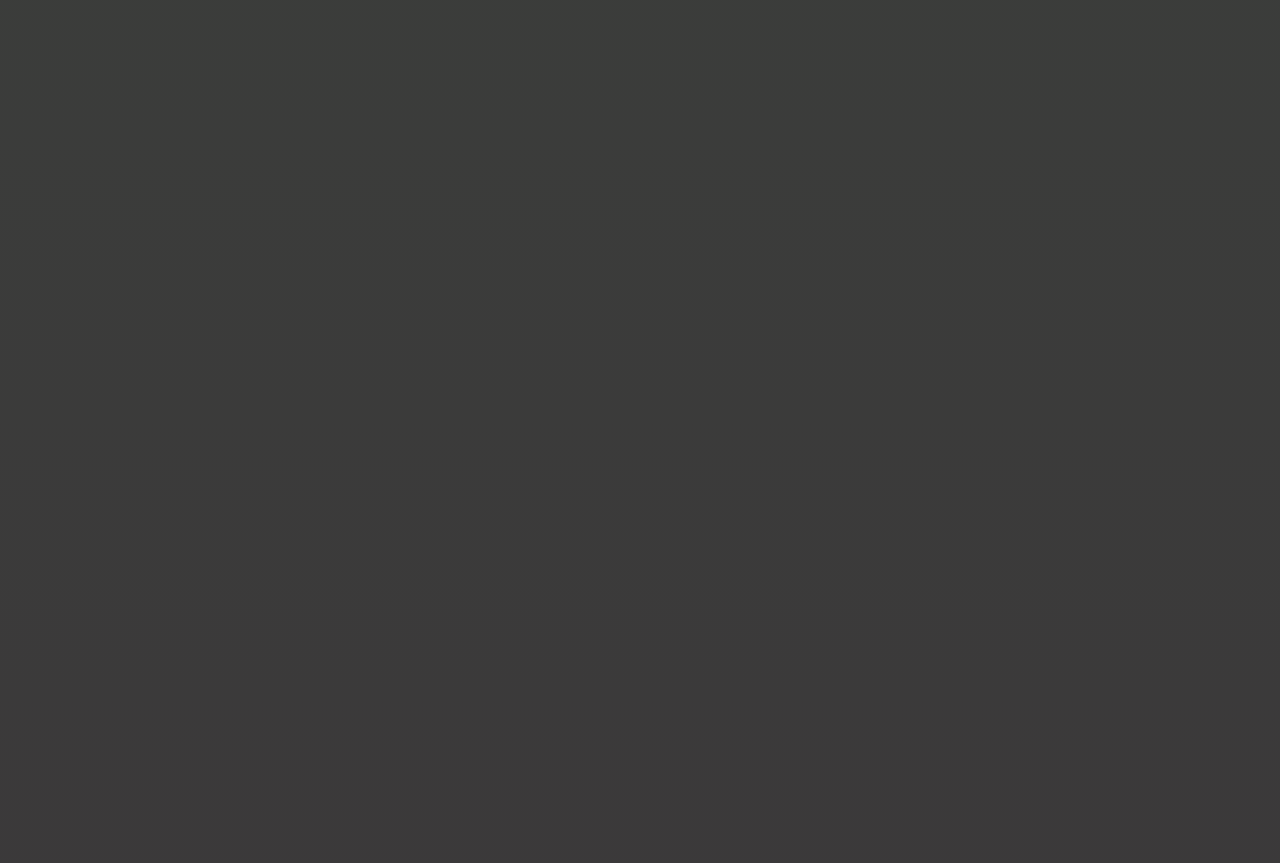
==== commit c9b78b29: "Fixing images" ====
--- a/index.html
+++ b/index.html
@@ -71,6 +71,8 @@
 				Divinations are a kind of consultation with a third party.  That third party takes the form of a divinatory tool, most commonly a deck of tarot cards.  The tool used to divine is selected by the practicioner by looking at how well they resonate with it.  At Hexenrei, you will find Tarot, Runic, and Russian Card divinations being offered.  But what are the tools we use here all about?
 				<br>
 				<br>
+				</div>
+				<div class="col-md-6 image" style="text-align:center; padding-top:140px;"><img src="images/logo.png"></div>
 			</div>
 		</div>
 
@@ -86,7 +88,7 @@
 			<br>
 			<br>
 			</div>
-			<div class="col-md-6 image" style="text-align:center;"><img src="images/tarot_main.JPG"></div>
+			<div class="col-md-6 image" style="text-align:center;"><img src="images/tarot_main.jpg"></div>
 		</div>
 		
 		<div class="section_subtitle">A bit about Runes</div>
@@ -101,7 +103,7 @@
 			<br>
 			<br>
 			</div>
-			<div class="col-md-6 image" style="text-align:center;"><img src="images/rune_main.JPG"></div>
+			<div class="col-md-6 image" style="text-align:center;"><img src="images/rune_main.jpg"></div>
 		</div>
 
 
@@ -117,7 +119,7 @@
 			<br>
 			<br>
 			</div>
-			<div class="col-md-6 image" style="text-align:center;"><img src="images/russian_main.JPG"></div>
+			<div class="col-md-6 image" style="text-align:center;"><img src="images/russian_main.jpg"></div>
 		</div>
 
 	</section>
@@ -132,13 +134,13 @@
 
 		<div class="row">
 			<div class="col-md-4">
-				<img class="dispaly" src="images/tarot_three.JPG">
-			</div>
-			<div class="col-md-4">
-				<img class="dispaly" src="images/tarot_cc.JPG">
-			</div>
-			<div class="col-md-4">
-				<img class="dispaly" src="images/tarot_pent.JPG">
+				<img class="dispaly" src="images/tarot_three.jpg">
+			</div>
+			<div class="col-md-4">
+				<img class="dispaly" src="images/tarot_cc.jpg">
+			</div>
+			<div class="col-md-4">
+				<img class="dispaly" src="images/tarot_pent.jpg">
 			</div>
 		</div>
 
@@ -182,13 +184,13 @@
 
 		<div class="row">
 			<div class="col-md-4">
-				<img class="dispaly" src="images/tarot_journey.JPG">
-			</div>
-			<div class="col-md-4">
-				<img class="dispaly" src="images/tarot_bp.JPG">
-			</div>
-			<div class="col-md-4">
-				<img class="dispaly" src="images/tarot_duality.JPG">
+				<img class="dispaly" src="images/tarot_journey.jpg">
+			</div>
+			<div class="col-md-4">
+				<img class="dispaly" src="images/tarot_bp.jpg">
+			</div>
+			<div class="col-md-4">
+				<img class="dispaly" src="images/tarot_duality.jpg">
 			</div>
 		</div>
 
@@ -244,13 +246,13 @@
 
 		<div class="row">
 			<div class="col-md-4">
-				<img class="dispaly" src="images/rune_norn.JPG">
-			</div>
-			<div class="col-md-4">
-				<img class="dispaly" src="images/rune_nine.JPG">
-			</div>
-			<div class="col-md-4">
-				<img class="dispaly" src="images/rune_fl.JPG">
+				<img class="dispaly" src="images/rune_norn.jpg">
+			</div>
+			<div class="col-md-4">
+				<img class="dispaly" src="images/rune_nine.jpg">
+			</div>
+			<div class="col-md-4">
+				<img class="dispaly" src="images/rune_fl.jpg">
 			</div>
 		</div>
 
@@ -294,13 +296,13 @@
 
 		<div class="row">
 			<div class="col-md-4">
-				<img class="dispaly" src="images/rune_shield.JPG">
-			</div>
-			<div class="col-md-4">
-				<img class="dispaly" src="images/rune_single.JPG">
-			</div>
-			<div class="col-md-4">
-				<img class="dispaly" src="images/rune_woty.JPG">
+				<img class="dispaly" src="images/rune_shield.jpg">
+			</div>
+			<div class="col-md-4">
+				<img class="dispaly" src="images/rune_single.jpg">
+			</div>
+			<div class="col-md-4">
+				<img class="dispaly" src="images/rune_woty.jpg">
 			</div>
 		</div>
 
@@ -355,7 +357,7 @@
 	<div class="sub">
 		<div class="row">
 			<div class="col-md-4">
-				<img class="dispaly" src="images/russian_only.JPG">
+				<img class="dispaly" src="images/russian_only.jpg">
 			</div>
 		</div>
 
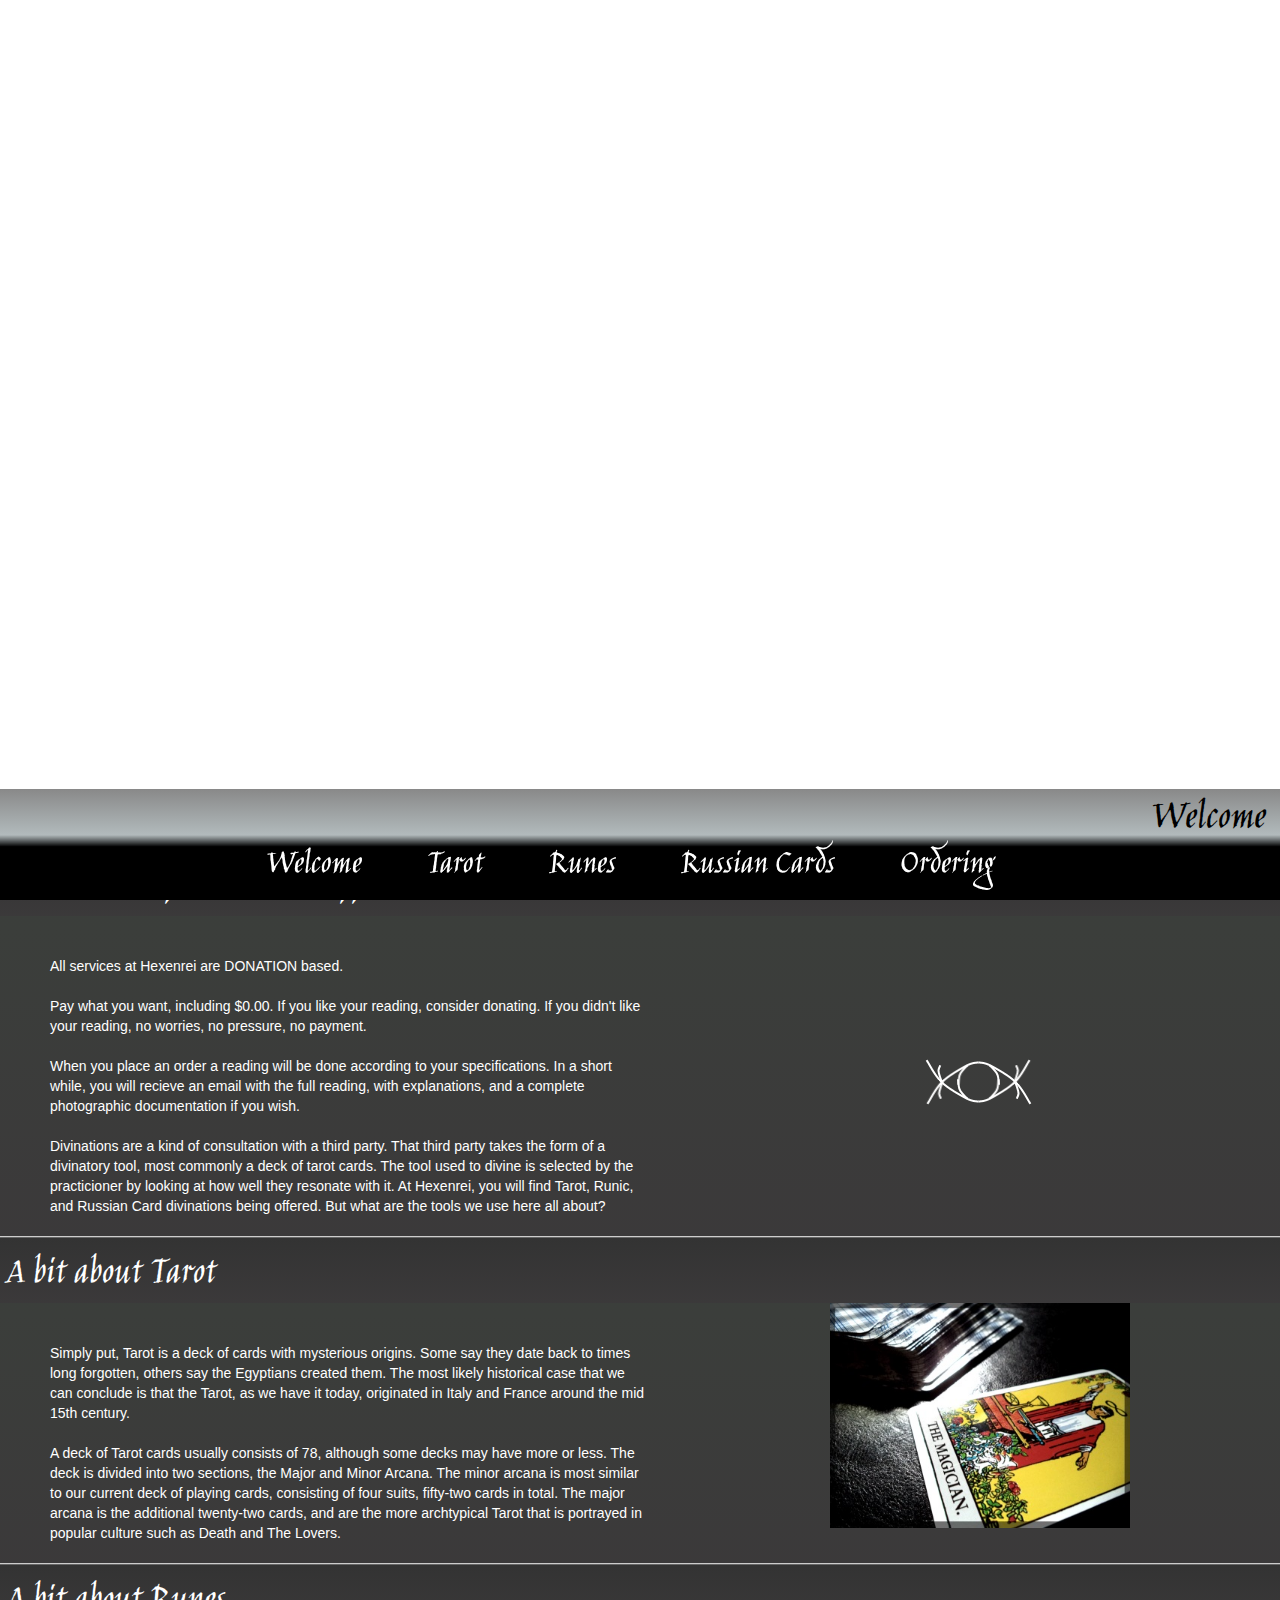
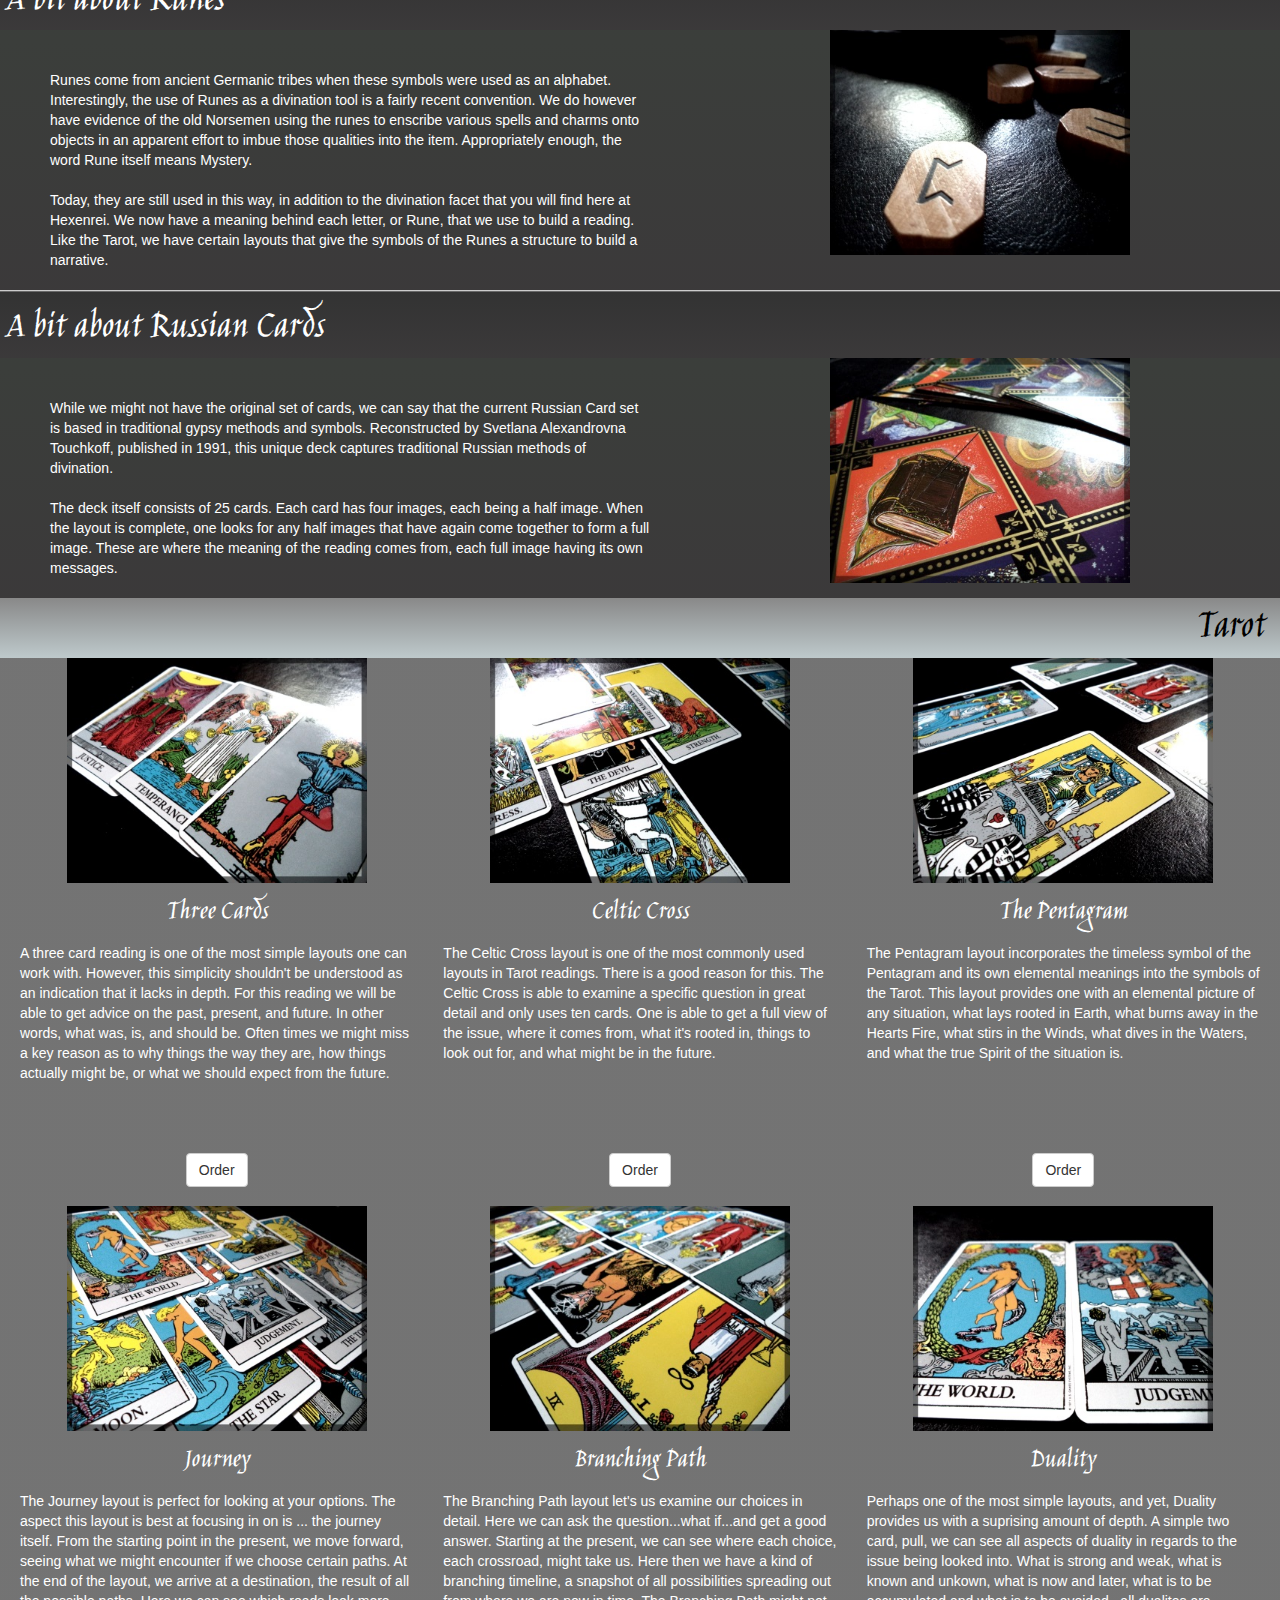
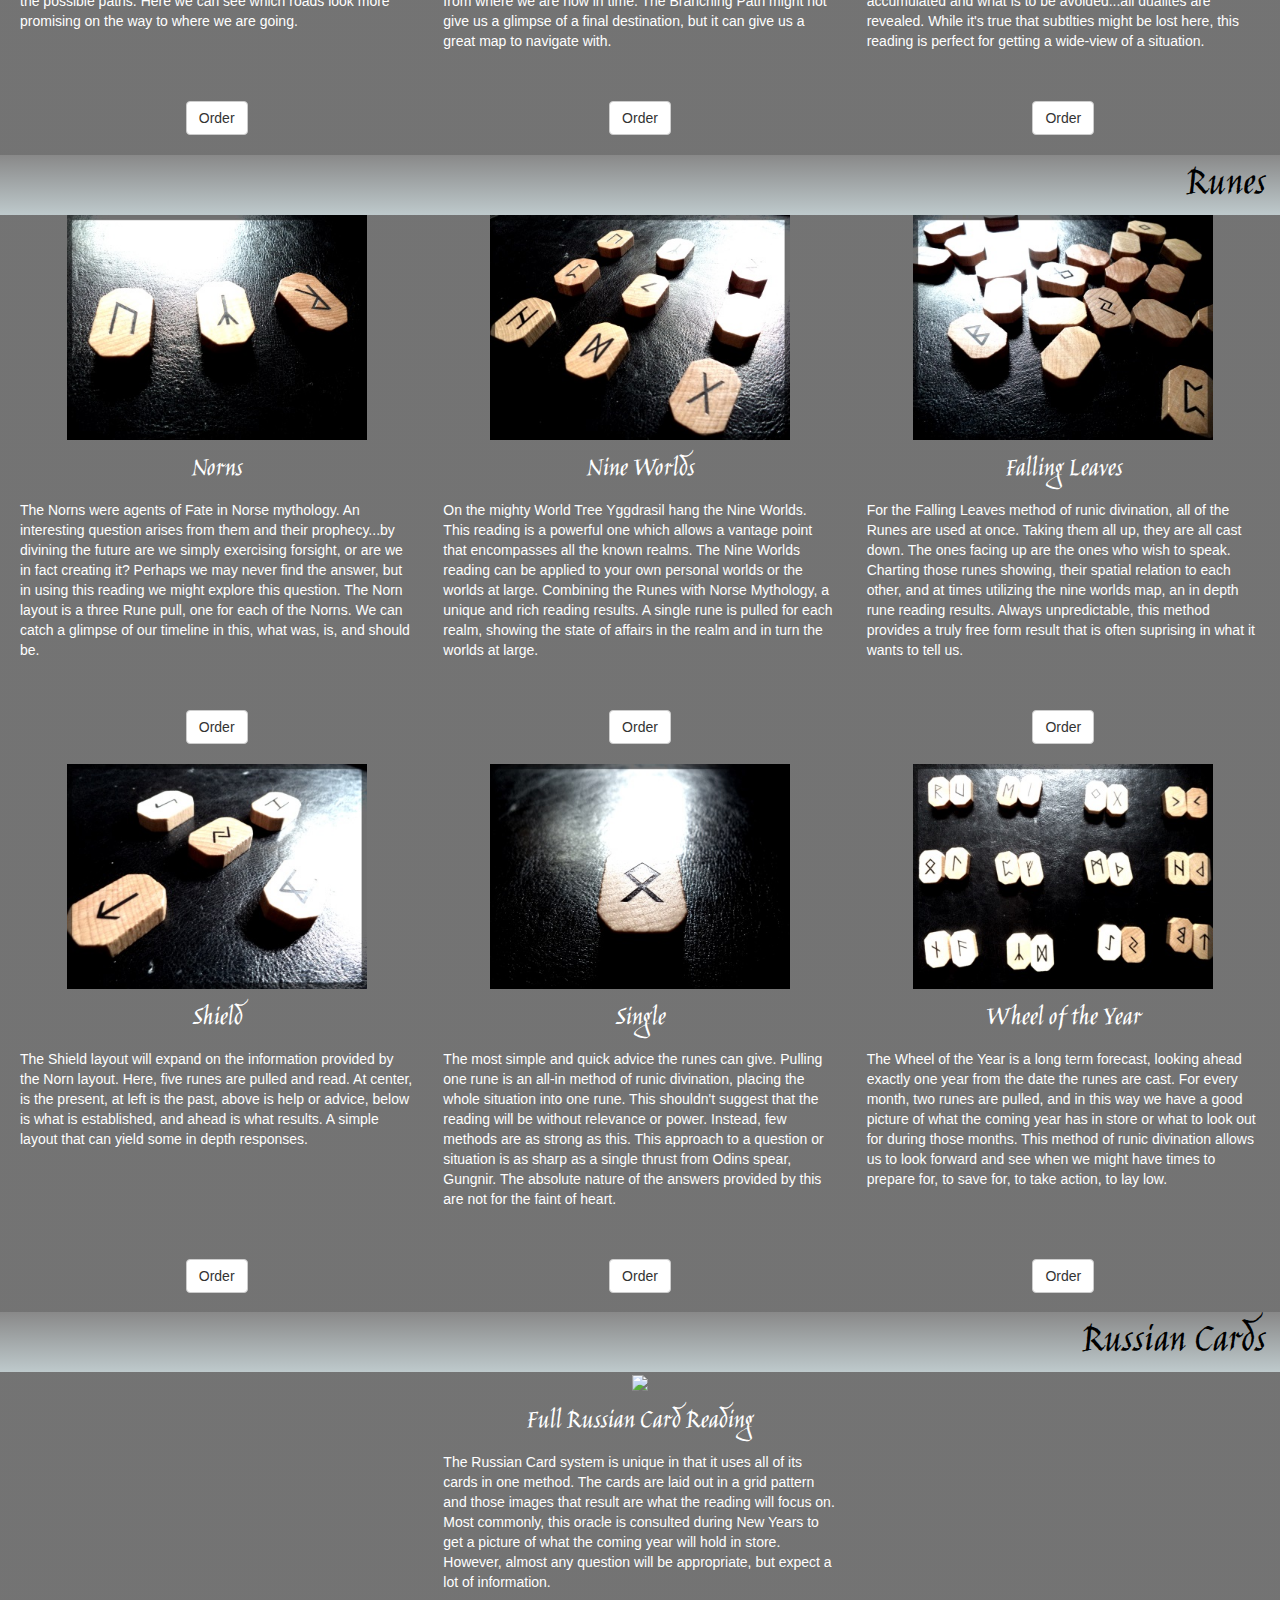
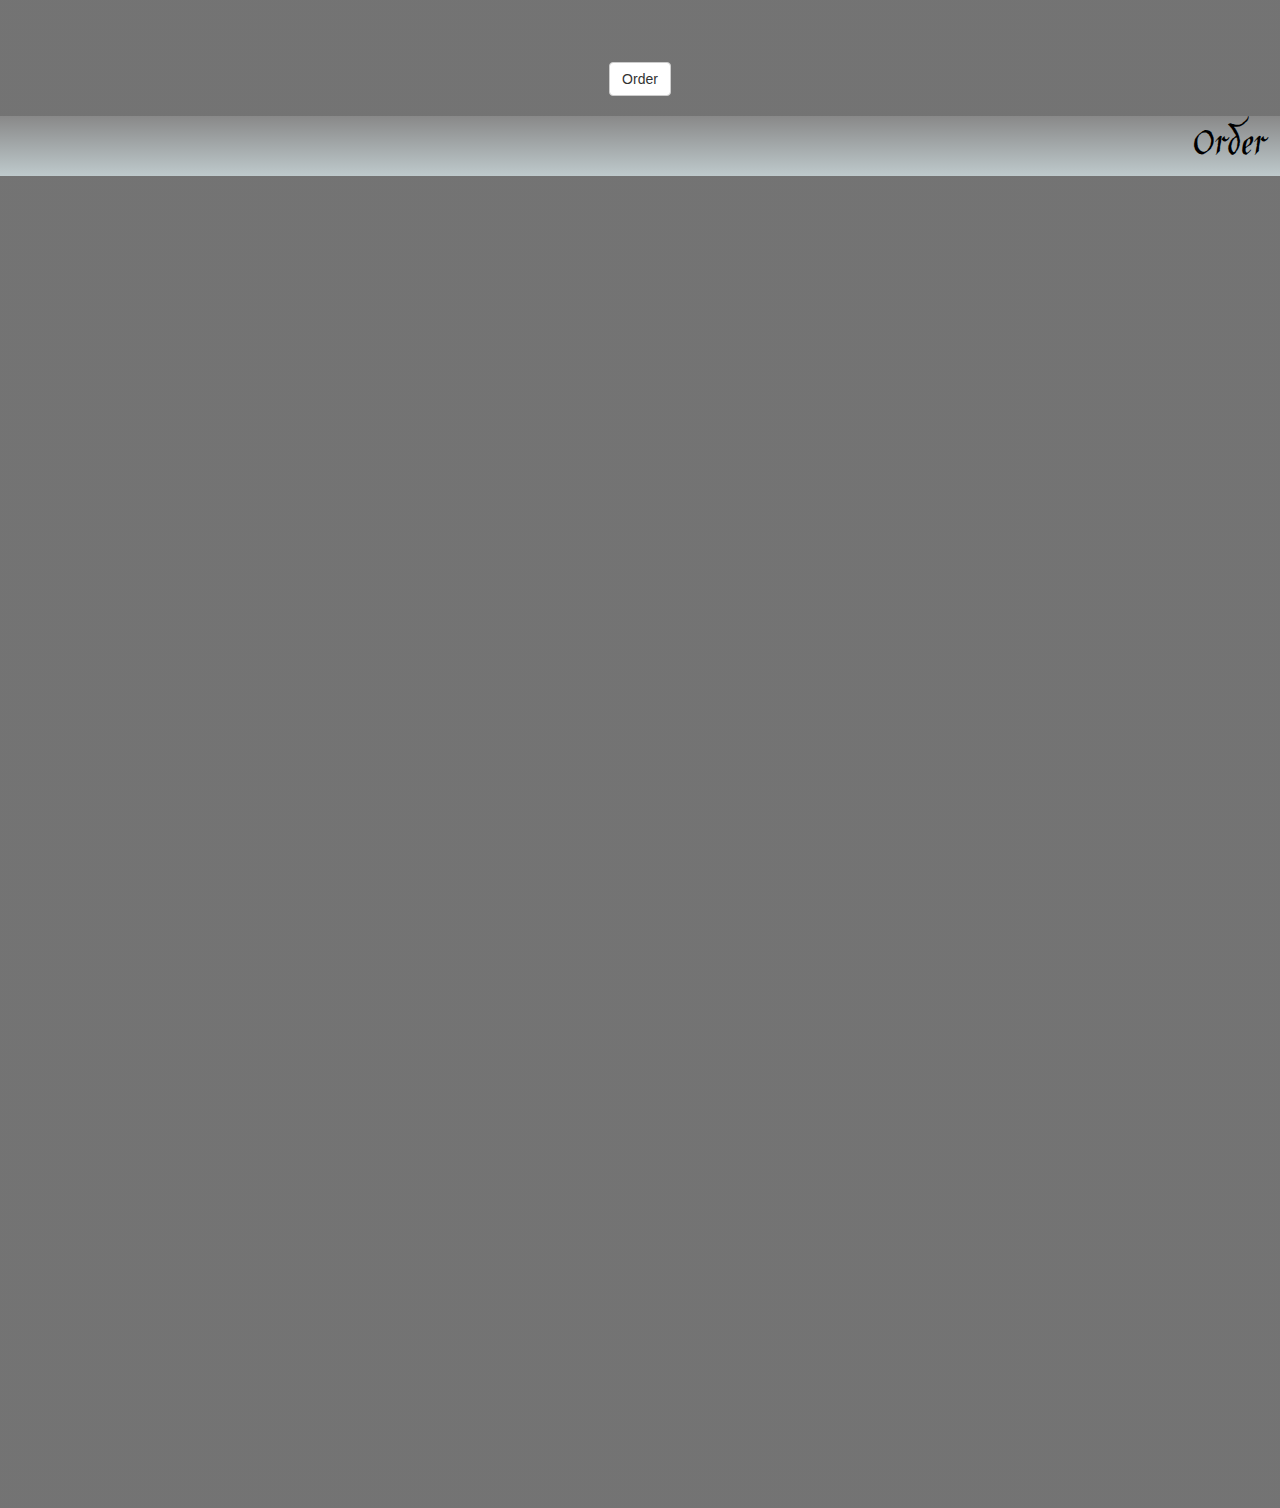
==== commit 36074b8f: "Fixing Format" ====
--- a/index.html
+++ b/index.html
@@ -1,60 +1,32 @@
 <!DOCTYPE html>
 <html>
 <head>
-	<title>Hexenrei</title>
+	<title>HEXENREI</title>
+
 	<link rel="stylesheet" type="text/css" href="http://netdna.bootstrapcdn.com/bootstrap/3.1.1/css/bootstrap.min.css">
+	<meta name="viewport" content="width=device-width, initial-scale=1">
+
+	<link href='http://fonts.googleapis.com/css?family=Jim+Nightshade' rel='stylesheet' type='text/css'>
 	<link rel="stylesheet" type="text/css" href="main.css">
 
 </head>
 <header id="header">
 		<p id="image"><img src="images/logo.png"></p>
-		<p id="title">HEXENREI</p>	
+		<p id="title">Hexenrei</p>	
 </header>
 
 
-<br>
-<br>
-<br>
-<br>
-<br>
-<br>
-<br>
-<br>
-<br>
-<br>
-<br>
-<br>
-<br>
-<br>
-<br>
-<br>
-<br>
-<br>
-<br>
-<br>
-<br>
-<br>
-<br>
 
 <body>
-<div id="wrapper">
+
 	<section id="welcome">
-		<div class="section_title">Welcome</div>
-		<!--<div id="text1">
-			<br>
-			<br>		
-			...to Hexenrei.
-			<br>
-			<br>
-			What's in a name?  Everything.  One can search the world over and find a common thread amongst all human cultures.  That thread is that there is power in knowing the name of a thing.  Names are given, names are found, names are created, and some names are hidden.  So then where does the name <i>Hexenrei</i> come from?
-			<br>
-			<br>
-			Hexenrei is then a German word, or rather, a constructed German word.  The word <i>Hexen</i> translates to Witch in English.  The ending, <i>rei</i> is similar to how English uses <i>ery</i> to end some words (e.g. Bakery, Smithery).  We then have a word that means something close to a <i>Witchery</i>, or a place where Witching is done.  This is exactly what you will find here.
-			<br>
-			<br>
-		</div>-->
-
-		<div class="section_subtitle">What kind of services are offered at Hexenrei?</div>
+	<div class="row">
+		<div class="col-md-12 section_title">Welcome</div>
+	</div>
+
+	<div class="row">
+		<div class="col-md-12 section_subtitle">What kind of services are offered at Hexenrei?</div>
+	</div>
 		<div class="row" id="text1">
 			<div class="col-md-6">
 				<br>
@@ -76,7 +48,9 @@
 			</div>
 		</div>
 
-		<div class="section_subtitle">A bit about Tarot</div>
+	<div class="row">
+		<div class="col-md-12 section_subtitle">A bit about Tarot</div>
+	</div>
 		<div class="row" id="text1">
 			<div class="col-md-6">
 			<br>
@@ -91,7 +65,9 @@
 			<div class="col-md-6 image" style="text-align:center;"><img src="images/tarot_main.jpg"></div>
 		</div>
 		
-		<div class="section_subtitle">A bit about Runes</div>
+	<div class="row">
+		<div class="col-md-12 section_subtitle">A bit about Runes</div>
+	</div>
 		<div class="row" id="text1">
 			<div class="col-md-6">
 			<br>
@@ -107,7 +83,9 @@
 		</div>
 
 
-		<div class="section_subtitle" >A bit about the Russian Cards</div>
+	<div class="row">
+		<div class="col-md-12 section_subtitle">A bit about Russian Cards</div>
+	</div>
 		<div class="row" id="text1">
 			<div class="col-md-6">
 			<br>
@@ -130,278 +108,147 @@
 		<div class="col-md-12 section_title" >Tarot</div>
 	</div>
 
-	<div class="sub">
-
+	
+
+		<div class="row sub">
+			<div class="col-md-4">
+				<img class="dispaly" src="images/tarot_three.jpg">
+				<p class="image_title">Three Cards</p>
+				<p class="description">A three card reading is one of the most simple layouts one can work with.  However, this simplicity shouldn't be understood as an indication that it lacks in depth.  For this reading we will be able to get advice on the past, present, and future.  In other words, what was, is, and should be.  Often times we might miss a key reason as to why things the way they are, how things actually might be, or what we should expect from the future.</p>
+				<a class="btn btn-default" href="#order">Order</a>
+			</div>
+			<div class="col-md-4">
+				<img class="dispaly" src="images/tarot_cc.jpg">
+				<p class="image_title">Celtic Cross</p>
+				<p class="description">The Celtic Cross layout is one of the most commonly used layouts in Tarot readings.  There is a good reason for this.  The Celtic Cross is able to examine a specific question in great detail and only uses ten cards.  One is able to get a full view of the issue, where it comes from, what it's rooted in, things to look out for, and what might be in the future.</p>
+				<a class="btn btn-default" href="#order">Order</a>
+			</div>
+			<div class="col-md-4">
+				<img class="dispaly" src="images/tarot_pent.jpg">
+				<p class="image_title">The Pentagram</p>
+				<p class="description">The Pentagram layout incorporates the timeless symbol of the Pentagram and its own elemental meanings into the symbols of the Tarot.  This layout provides one with an elemental picture of any situation, what lays rooted in Earth, what burns away in the Hearts Fire, what stirs in the Winds, what dives in the Waters, and what the true Spirit of the situation is.</p>
+				<a class="btn btn-default" href="#order">Order</a>
+			</div>
+		</div>
+
+
+		<div class="row sub">
+			<div class="col-md-4">
+				<img class="dispaly" src="images/tarot_journey.jpg">
+				<p class="image_title">Journey</p>
+				<p class="description">The Journey layout is perfect for looking at your options.  The aspect this layout is best at focusing in on is ... the journey itself.  From the starting point in the present, we move forward, seeing what we might encounter if we choose certain paths.  At the end of the layout, we arrive at a destination, the result of all the possible paths.  Here we can see which roads look more promising on the way to where we are going.</p>
+				<a class="btn btn-default" href="#order">Order</a>
+			</div>
+			<div class="col-md-4">
+				<img class="dispaly" src="images/tarot_bp.jpg">
+				<p class="image_title">Branching Path</p>
+				<p class="description">The Branching Path layout let's us examine our choices in detail.  Here we can ask the question...what if...and get a good answer.  Starting at the present, we can see where each choice, each crossroad, might take us.  Here then we have a kind of branching timeline, a snapshot of all possibilities spreading out from where we are now in time.  The Branching Path might not give us a glimpse of a final destination, but it can give us a great map to navigate with.</p>
+				<a class="btn btn-default" href="#order">Order</a>
+			</div>
+			<div class="col-md-4">
+				<img class="dispaly" src="images/tarot_duality.jpg">
+				<p class="image_title">Duality</p>
+				<p class="description">Perhaps one of the most simple layouts, and yet, Duality provides us with a suprising amount of depth.  A simple two card, pull, we can see all aspects of duality in regards to the issue being looked into.  What is strong and weak, what is known and unkown, what is now and later, what is to be accumulated and what is to be avoided...all dualites are revealed.  While it's true that subtlties might be lost here, this reading is perfect for getting a wide-view of a situation.</p>
+				<a class="btn btn-default" href="#order">Order</a>
+			</div>
+		</div>
+
+	
+
+	</section>
+
+	<section id="runes">
+
+	<div class="row">
+		<div class="col-md-12 section_title" >Runes</div>
+	</div>
+
+	
+
+		<div class="row sub">
+			<div class="col-md-4">
+				<img class="dispaly" src="images/rune_norn.jpg">
+				<p class="image_title">Norns</p>
+				<p class="description">The Norns were agents of Fate in Norse mythology. An interesting question arises from them and their prophecy...by divining the future are we simply exercising forsight, or are we in fact creating it? Perhaps we may never find the answer, but in using this reading we might explore this question. The Norn layout is a three Rune pull, one for each of the Norns. We can catch a glimpse of our timeline in this, what was, is, and should be.</p>
+				<a class="btn btn-default" href="#order">Order</a>
+			</div>
+			<div class="col-md-4">
+				<img class="dispaly" src="images/rune_nine.jpg">
+				<p class="image_title">Nine Worlds</p>
+				<p class="description">On the mighty World Tree Yggdrasil hang the Nine Worlds. This reading is a powerful one which allows a vantage point that encompasses all the known realms. The Nine Worlds reading can be applied to your own personal worlds or the worlds at large. Combining the Runes with Norse Mythology, a unique and rich reading results. A single rune is pulled for each realm, showing the state of affairs in the realm and in turn the worlds at large.</p>
+				<a class="btn btn-default" href="#order">Order</a>
+			</div>
+			<div class="col-md-4">
+				<img class="dispaly" src="images/rune_fl.jpg">
+				<p class="image_title">Falling Leaves</p>
+				<p class="description">For the Falling Leaves method of runic divination, all of the Runes are used at once. Taking them all up, they are all cast down. The ones facing up are the ones who wish to speak. Charting those runes showing, their spatial relation to each other, and at times utilizing the nine worlds map, an in depth rune reading results. Always unpredictable, this method provides a truly free form result that is often suprising in what it wants to tell us.</p>
+				<a class="btn btn-default" href="#order">Order</a>
+			</div>
+		</div>
+
+		<div class="row sub">
+			<div class="col-md-4">
+				<img class="dispaly" src="images/rune_shield.jpg">
+				<p class="image_title">Shield</p>
+				<p class="description">The Shield layout will expand on the information provided by the Norn layout. Here, five runes are pulled and read. At center, is the present, at left is the past, above is help or advice, below is what is established, and ahead is what results. A simple layout that can yield some in depth responses.</p>
+				<a class="btn btn-default" href="#order">Order</a>
+			</div>
+			<div class="col-md-4">
+				<img class="dispaly" src="images/rune_single.jpg">
+				<p class="image_title">Single</p>
+				<p class="description">The most simple and quick advice the runes can give. Pulling one rune is an all-in method of runic divination, placing the whole situation into one rune. This shouldn't suggest that the reading will be without relevance or power. Instead, few methods are as strong as this. This approach to a question or situation is as sharp as a single thrust from Odins spear, Gungnir. The absolute nature of the answers provided by this are not for the faint of heart.</p>
+				<a class="btn btn-default" href="#order">Order</a>
+			</div>
+			<div class="col-md-4">
+				<img class="dispaly" src="images/rune_woty.jpg">
+				<p class="image_title">Wheel of the Year</p>
+				<p class="description">The Wheel of the Year is a long term forecast, looking ahead exactly one year from the date the runes are cast. For every month, two runes are pulled, and in this way we have a good picture of what the coming year has in store or what to look out for during those months. This method of runic divination allows us to look forward and see when we might have times to prepare for, to save for, to take action, to lay low.</p>
+				<a class="btn btn-default" href="#order">Order</a>
+			</div>
+		</div>
+
+	
+
+	</section>
+
+	<section id="russian">
+
+	<div class="row">
+		<div class="col-md-12 section_title">Russian Cards</div>
+	</div>
+
+	
+		<div class="row sub">
+			<div class="col-md-4 col-md-offset-4">
+				<img class="dispaly" src="images/russian_only.jpg">
+				<p class="image_title">Full Russian Card Reading</p>
+				<p class="description">The Russian Card system is unique in that it uses all of its cards in one method.  The cards are laid out in a grid pattern and those images that result are what the reading will focus on.  Most commonly, this oracle is consulted during New Years to get a picture of what the coming year will hold in store.  However, almost any question will be appropriate, but expect a lot of information.</p>
+				<a class="btn btn-default button" href="#order">Order</a>
+			</div>
+		</div>
+
+	
+
+	</section>
+
+
+	<section id="order">
 		<div class="row">
-			<div class="col-md-4">
-				<img class="dispaly" src="images/tarot_three.jpg">
-			</div>
-			<div class="col-md-4">
-				<img class="dispaly" src="images/tarot_cc.jpg">
-			</div>
-			<div class="col-md-4">
-				<img class="dispaly" src="images/tarot_pent.jpg">
-			</div>
-		</div>
-
-
-
-		<div class="row image_title">
-			<div class="col-md-4">
-				<p>Three Cards</p>
-			</div>
-			<div class="col-md-4">
-				<p>Celtic Cross</p>
-			</div>
-			<div class="col-md-4">
-				<p>The Pentagram</p>
-			</div>
-		</div>
-
-		<div class="row">
-			<div class="col-md-4 text1">
-				<p class="description">A three card reading is one of the most simple layouts one can work with.  However, this simplicity shouldn't be understood as an indication that it lacks in depth.  For this reading we will be able to get advice on the past, present, and future.  In other words, what was, is, and should be.</p>
-			</div>
-			<div class="col-md-4">
-				<p class="description">The Celtic Cross layout is one of the most commonly used layouts in Tarot readings.  There is a good reason for this.  The Celtic Cross is able to examine a specific question in great detail and only uses ten cards.  One is able to get a full view of the issue, where it comes from, what it's rooted in, things to look out for, and what might be in the future.</p>
-			</div>
-			<div class="col-md-4">
-				<p class="description">The Pentagram layout incorporates the timeless symbol of the Pentagram and its own elemental meanings into the symbols of the Tarot.  This layout provides one with an elemental picture of any situation, what lays rooted in Earth, what burns away in the Hearts Fire, what stirs in the Winds, what dives in the Waters, and what the true Spirit of the situation is.</p>
-			</div>
-		</div>
-
-		<div class="row button">
-			<div class="col-md-4">
-				<a class="btn btn-default" href="#order">Order</a>
-			</div>
-			<div class="col-md-4">
-				<a class="btn btn-default" href="#order">Order</a>
-			</div>
-			<div class="col-md-4">
-				<a class="btn btn-default" href="#order">Order</a>
-			</div>
-		</div>
-
-		<div class="row">
-			<div class="col-md-4">
-				<img class="dispaly" src="images/tarot_journey.jpg">
-			</div>
-			<div class="col-md-4">
-				<img class="dispaly" src="images/tarot_bp.jpg">
-			</div>
-			<div class="col-md-4">
-				<img class="dispaly" src="images/tarot_duality.jpg">
-			</div>
-		</div>
-
-
-
-		<div class="row image_title">
-			<div class="col-md-4">
-				<p>Journey</p>
-			</div>
-			<div class="col-md-4">
-				<p>Branching Path</p>
-			</div>
-			<div class="col-md-4">
-				<p>Duality</p>
-			</div>
-		</div>
-
-		<div class="row">
-			<div class="col-md-4 text1">
-				<p class="description">The Journey layout is perfect for looking at your options.  The aspect this layout is best at focusing in on is ... the journey itself.  From the starting point in the present, we move forward, seeing what we might encounter if we choose certain paths.  At the end of the layout, we arrive at a destination, the result of all the possible paths.  Here we can see which roads look more promising on the way to where we are going.</p>
-			</div>
-			<div class="col-md-4">
-				<p class="description">The Branching Path layout let's us examine our choices in detail.  Here we can ask the question...what if...and get a good answer.  Starting at the present, we can see where each choice, each crossroad, might take us.  Here then we have a kind of branching timeline, a snapshot of all possibilities spreading out from where we are now in time.  The Branching Path might not give us a glimpse of a final destination, but it can give us a great map to navigate with.</p>
-			</div>
-			<div class="col-md-4">
-				<p class="description">Perhaps one of the most simple layouts, and yet, Duality provides us with a suprising amount of depth.  A simple two card, pull, we can see all aspects of duality in regards to the issue being looked into.  What is strong and weak, what is known and unkown, what is now and later, what is to be accumulated and what is to be avoided...all dualites are revealed.  While it's true that subtlties might be lost here, this reading is perfect for getting a wide-view of a situation.</p>
-			</div>
-		</div>
-
-		<div class="row">
-			<div class="col-md-4">
-				<a class="btn btn-default button" href="#order">Order</a>
-			</div>
-			<div class="col-md-4">
-				<a class="btn btn-default" href="#order">Order</a>
-			</div>
-			<div class="col-md-4">
-				<a class="btn btn-default" href="#order">Order</a>
-			</div>
-		</div>
-
-	</div>
-
-	</section>
-
-	<section id="runes">
-
-	<div class="row">
-		<div class="col-md-12 section_title" >Runes</div>
-	</div>
-
-	<div class="sub">
-
-		<div class="row">
-			<div class="col-md-4">
-				<img class="dispaly" src="images/rune_norn.jpg">
-			</div>
-			<div class="col-md-4">
-				<img class="dispaly" src="images/rune_nine.jpg">
-			</div>
-			<div class="col-md-4">
-				<img class="dispaly" src="images/rune_fl.jpg">
-			</div>
-		</div>
-
-
-
-		<div class="row image_title">
-			<div class="col-md-4">
-				<p>Norns</p>
-			</div>
-			<div class="col-md-4">
-				<p>Nine Worlds</p>
-			</div>
-			<div class="col-md-4">
-				<p>Falling Leaves</p>
-			</div>
-		</div>
-
-		<div class="row">
-			<div class="col-md-4 text1">
-				<p class="description">The Norns were agents of Fate in Norse mythology. An interesting question arises from them and their prophecy...by divining the future are we simply exercising forsight, or are we in fact creating it? Perhaps we may never find the answer, but in using this reading we might explore this question. The Norn layout is a three Rune pull, one for each of the Norns. We can catch a glimpse of our timeline in this, what was, is, and should be.</p>
-			</div>
-			<div class="col-md-4">
-				<p class="description">On the mighty World Tree Yggdrasil hang the Nine Worlds. This reading is a powerful one which allows a vantage point that encompasses all the known realms. The Nine Worlds reading can be applied to your own personal worlds or the worlds at large. Combining the Runes with Norse Mythology, a unique and rich reading results. A single rune is pulled for each realm, showing the state of affairs in the realm and in turn the worlds at large.</p>
-			</div>
-			<div class="col-md-4">
-				<p class="description">For the Falling Leaves method of runic divination, all of the Runes are used at once. Taking them all up, they are all cast down. The ones facing up are the ones who wish to speak. Charting those runes showing, their spatial relation to each other, and at times utilizing the nine worlds map, an in depth rune reading results. Always unpredictable, this method provides a truly free form result that is often suprising in what it wants to tell us.</p>
-			</div>
-		</div>
-
-		<div class="row button">
-			<div class="col-md-4">
-				<a class="btn btn-default" href="#order">Order</a>
-			</div>
-			<div class="col-md-4">
-				<a class="btn btn-default" href="#order">Order</a>
-			</div>
-			<div class="col-md-4">
-				<a class="btn btn-default" href="#order">Order</a>
-			</div>
-		</div>
-
-		<div class="row">
-			<div class="col-md-4">
-				<img class="dispaly" src="images/rune_shield.jpg">
-			</div>
-			<div class="col-md-4">
-				<img class="dispaly" src="images/rune_single.jpg">
-			</div>
-			<div class="col-md-4">
-				<img class="dispaly" src="images/rune_woty.jpg">
-			</div>
-		</div>
-
-
-
-		<div class="row image_title">
-			<div class="col-md-4">
-				<p>Shield</p>
-			</div>
-			<div class="col-md-4">
-				<p>Single</p>
-			</div>
-			<div class="col-md-4">
-				<p>Wheel of the Year</p>
-			</div>
-		</div>
-
-		<div class="row">
-			<div class="col-md-4 text1">
-				<p class="description">The Shield layout will expand on the information provided by the Norn layout. Here, five runes are pulled and read. At center, is the present, at left is the past, above is help or advice, below is what is established, and ahead is what results. A simple layout that can yield some in depth responses.</p>
-			</div>
-			<div class="col-md-4">
-				<p class="description">The most simple and quick advice the runes can give. Pulling one rune is an all-in method of runic divination, placing the whole situation into one rune. This shouldn't suggest that the reading will be without relevance or power. Instead, few methods are as strong as this. This approach to a question or situation is as sharp as a single thrust from Odins spear, Gungnir. The absolute nature of the answers provided by this are not for the faint of heart.</p>
-			</div>
-			<div class="col-md-4">
-				<p class="description">The Wheel of the Year is a long term forecast, looking ahead exactly one year from the date the runes are cast. For every month, two runes are pulled, and in this way we have a good picture of what the coming year has in store or what to look out for during those months. This method of runic divination allows us to look forward and see when we might have times to prepare for, to save for, to take action, to lay low.</p>
-			</div>
-		</div>
-
-		<div class="row">
-			<div class="col-md-4">
-				<a class="btn btn-default button" href="#order">Order</a>
-			</div>
-			<div class="col-md-4">
-				<a class="btn btn-default" href="#order">Order</a>
-			</div>
-			<div class="col-md-4">
-				<a class="btn btn-default" href="#order">Order</a>
-			</div>
-		</div>
-
-	</div>
-
-	</section>
-
-	<section id="russian">
-
-	<div class="row">
-		<div class="col-md-12 section_title" >Russian Cards</div>
-	</div>
-
-	<div class="sub">
-		<div class="row">
-			<div class="col-md-4">
-				<img class="dispaly" src="images/russian_only.jpg">
-			</div>
-		</div>
-
-
-		<div class="row image_title">
-			<div class="col-md-4">
-				<p>Full Russian Card Reading</p>
-			</div>
-		</div>
-
-		<div class="row">
-			<div class="col-md-4 text1">
-				<p class="description">The Russian Card system is unique in that it uses all of its cards in one method.  The cards are laid out in a grid pattern and those images that result are what the reading will focus on.  Most commonly, this oracle is consulted during New Years to get a picture of what the coming year will hold in store.  However, almost any question will be appropriate, but expect a lot of information.</p>
-			</div>
-		</div>
-
-		<div class="row">
-			<div class="col-md-4">
-				<a class="btn btn-default button" href="#order">Order</a>
-			</div>
-		</div>
-
-	</div>
-
-	</section>
-
-
-	<section id="order">
-		<div class="section_title">Order</div>
-		<div id="text1">
-			<div id="form">
-				<iframe src="https://docs.google.com/forms/d/1lnC_rKttN43ief1A8EApZm9nipYkwfoeiE5HZ_nofy8/viewform?embedded=true" width="100%" height="1200" frameborder="0" marginheight="0" marginwidth="0">Loading...</iframe>
-			</div>
-			<br>
-			<br>
-			<br>
-			<br>
-			<br>
-			<br>
-			<br>
-		</div>
-	</section>
-
-	<footer id="nav_footer">
+			<div class="col-md-12 section_title">Order</div>
+		</div>
+		<div class="row sub">
+				<div class="col-md-12" id="form">
+					<iframe src="https://docs.google.com/forms/d/1lnC_rKttN43ief1A8EApZm9nipYkwfoeiE5HZ_nofy8/viewform?embedded=true" width="100%" height="1200" frameborder="0" marginheight="0" marginwidth="0">Loading...</iframe>
+				</div>
+		</div>
+	</section>
+
+
+	
+	
+</body>
+
+<footer id="nav_footer">
 		<nav id="nav">
 			<ul>
 				<li ><a href="#welcome">Welcome</a></li>
@@ -412,7 +259,5 @@
 			</ul>
 		</nav>
 	</footer>
-	</div>
-</body>
 
 </html>--- a/main.css
+++ b/main.css
@@ -1,71 +1,41 @@
 body {
-	background: url('images/tree3.JPG');
+	background: url('images/sea.JPG');
 	background-attachment: fixed;
 	background-repeat:no-repeat;
 	background-size: 100% 100%;
-
 	
 }
 
-
-
-td {
-	max-width: 500px;
-
-	padding-right: 20px;
-	padding-left: 20px;
-	padding-bottom: 20px;
-	padding-top: 20px;
-	text-align: center;
-}
 
 img {
 	max-width: 300px;
 	max-height: 300px;
 }
 
-button {
-	color:black;
-}
-
-option {
-	color: black;
-}
-
-input {
-	color:black;
-}
-
-select {
-	color:black;
-}
-
-textarea {
-	color:black;
-}
 
 #header {
 	color: white;
-	text-align: center;	
+	text-align: center;
+	padding-bottom: 50%;
  
 }
 
 #title {
-	font-size: 50px;
+	font-size: 400%;
+	font-family: 'Jim Nightshade', cursive;
 }
 
 .sub {
 	color: white;
 	padding-left: 20px;
 	padding-right: 20px;
-	
-	background: -moz-linear-gradient(top,  rgba(10,14,10,0.8) 0%, rgba(10,8,9,0.8) 100%); /* FF3.6+ */
-background: -webkit-gradient(linear, left top, left bottom, color-stop(0%,rgba(10,14,10,0.8)), color-stop(100%,rgba(10,8,9,0.8))); /* Chrome,Safari4+ */
-background: -webkit-linear-gradient(top,  rgba(10,14,10,0.8) 0%,rgba(10,8,9,0.8) 100%); /* Chrome10+,Safari5.1+ */
-background: -o-linear-gradient(top,  rgba(10,14,10,0.8) 0%,rgba(10,8,9,0.8) 100%); /* Opera 11.10+ */
-background: -ms-linear-gradient(top,  rgba(10,14,10,0.8) 0%,rgba(10,8,9,0.8) 100%); /* IE10+ */
-background: linear-gradient(to bottom,  rgba(10,14,10,0.8) 0%,rgba(10,8,9,0.8) 100%); /* W3C */
-filter: progid:DXImageTransform.Microsoft.gradient( startColorstr='#cc0a0e0a', endColorstr='#cc0a0809',GradientType=0 ); /* IE6-9 */
+	background: -moz-linear-gradient(top,  rgba(56,56,56,0.7) 0%, rgba(56,56,56,0.7) 100%); /* FF3.6+ */
+background: -webkit-gradient(linear, left top, left bottom, color-stop(0%,rgba(56,56,56,0.7)), color-stop(100%,rgba(56,56,56,0.7))); /* Chrome,Safari4+ */
+background: -webkit-linear-gradient(top,  rgba(56,56,56,0.7) 0%,rgba(56,56,56,0.7) 100%); /* Chrome10+,Safari5.1+ */
+background: -o-linear-gradient(top,  rgba(56,56,56,0.7) 0%,rgba(56,56,56,0.7) 100%); /* Opera 11.10+ */
+background: -ms-linear-gradient(top,  rgba(56,56,56,0.7) 0%,rgba(56,56,56,0.7) 100%); /* IE10+ */
+background: linear-gradient(to bottom,  rgba(56,56,56,0.7) 0%,rgba(56,56,56,0.7) 100%); /* W3C */
+filter: progid:DXImageTransform.Microsoft.gradient( startColorstr='#b3383838', endColorstr='#b3383838',GradientType=0 ); /* IE6-9 */
 }
 
 .col-md-4{
@@ -76,8 +46,9 @@
 
 
 .image_title {
-	font-size: 20px;
+	font-size: 200%;
 	padding-top: 10px;
+	font-family: 'Jim Nightshade', cursive;
 }
 
 #text1 {
@@ -94,13 +65,13 @@
 
 }
 
-.text2 {
-	max-width: 500px;
-}
 
 .section_title {
 	color: white;
-	font-size: 40px;
+	font-size: 300%;
+	font-family: 'Jim Nightshade', cursive;
+	color: black;
+	background-size: 50%;
 	text-align: right;
 	padding-right: 30px;
 	background: -moz-linear-gradient(top,  rgba(107,107,107,0.8) 0%, rgba(174,188,191,0.8) 100%); /* FF3.6+ */
@@ -111,13 +82,17 @@
 	background: linear-gradient(to bottom,  rgba(107,107,107,0.8) 0%,rgba(174,188,191,0.8) 100%); /* W3C */
 	filter: progid:DXImageTransform.Microsoft.gradient( startColorstr='#cc6b6b6b', endColorstr='#ccaebcbf',GradientType=0 ); /* IE6-9 */
 
+
+
 }
 
 .section_subtitle {
 	color: white;
 	font-size: 40px;
+	font-family: 'Jim Nightshade', cursive;
 	text-align: left;
 	padding-left: 20px;
+	padding-top: 10px;
 	background: -moz-linear-gradient(top,  rgba(255,255,255,0.8) 0%, rgba(0,0,0,0.8) 3%, rgba(10,8,9,0.8) 100%); /* FF3.6+ */
 background: -webkit-gradient(linear, left top, left bottom, color-stop(0%,rgba(255,255,255,0.8)), color-stop(3%,rgba(0,0,0,0.8)), color-stop(100%,rgba(10,8,9,0.8))); /* Chrome,Safari4+ */
 background: -webkit-linear-gradient(top,  rgba(255,255,255,0.8) 0%,rgba(0,0,0,0.8) 3%,rgba(10,8,9,0.8) 100%); /* Chrome10+,Safari5.1+ */
@@ -126,15 +101,19 @@
 background: linear-gradient(to bottom,  rgba(255,255,255,0.8) 0%,rgba(0,0,0,0.8) 3%,rgba(10,8,9,0.8) 100%); /* W3C */
 filter: progid:DXImageTransform.Microsoft.gradient( startColorstr='#ccffffff', endColorstr='#cc0a0809',GradientType=0 ); /* IE6-9 */
 
+
+
 }
 
 .description {
 	text-align: left;
+	max-height: 400px;
+	height: 200px;
 }
 
-.display {
-	max-height: 300px;
-	max-width: 300px;
+
+.btn.btn-default {
+	margin-bottom: 5%;
 }
 
 
@@ -142,21 +121,26 @@
 #form {
 	width: 100%;
 	height: 100%;
-	text-align: center;
+	padding-bottom: 10%;
+	
 }
 
 
 
+
+
 #nav_footer {
-		position:fixed;
-	   bottom:0;
-	   width:100%;
-	   height:45px;
+			  
 }
 
 #nav {
-	height: 100%;
+
+	position:fixed;
+	   bottom:0;
+	   width:100%;
+
 	text-align: center;
+	font-family: 'Jim Nightshade', cursive;
 
 
 	background: -moz-linear-gradient(top,  rgba(0,0,0,0) 0%, rgba(0,0,0,1) 18%, rgba(0,0,0,1) 100%); /* FF3.6+ */
@@ -180,15 +164,15 @@
 
 nav ul li {
 
-	margin-right: 70px;
+	margin-right: 5%;
 
 
 	border-collapse: collapse;
-	border-radius: 2px;
 	
 	
-	font-size: 30px;
-	display: inline;
+	
+	font-size: 250%;
+	display: inline-block;
 }
 
 nav ul li a {
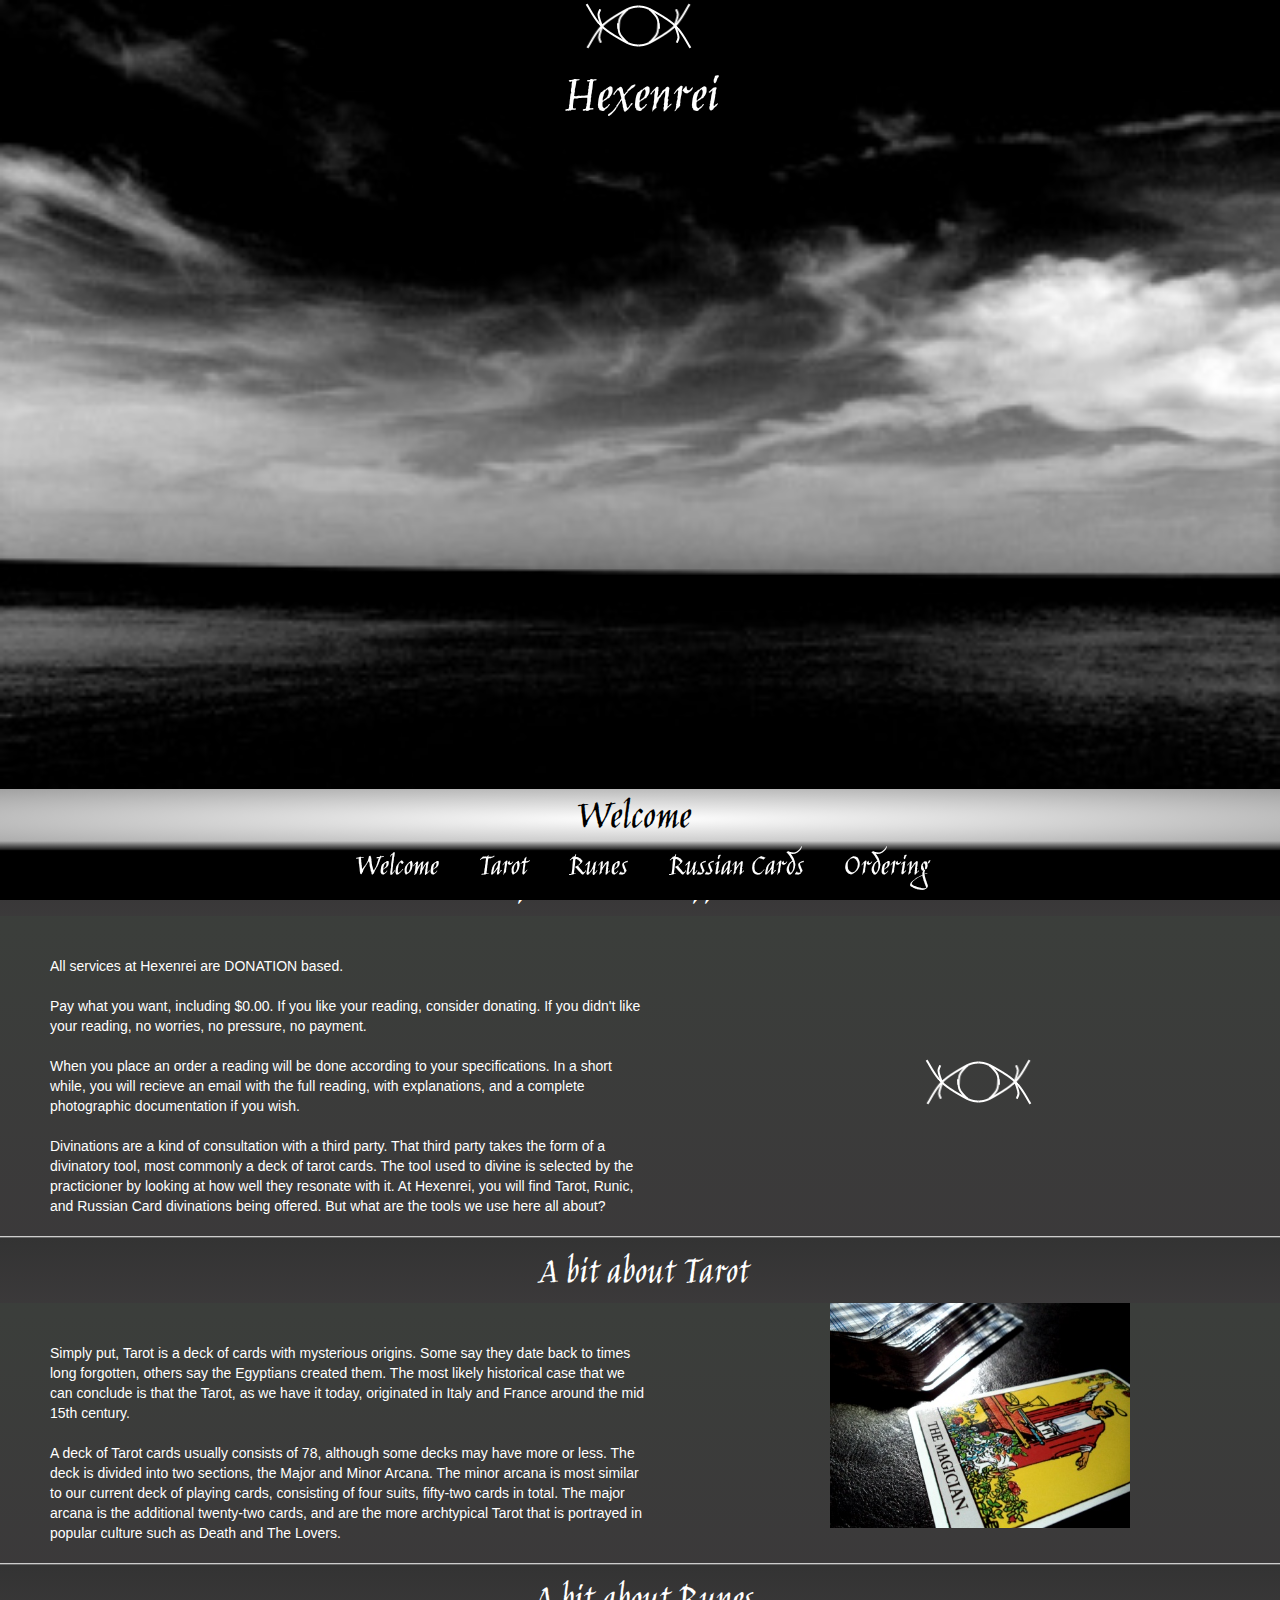
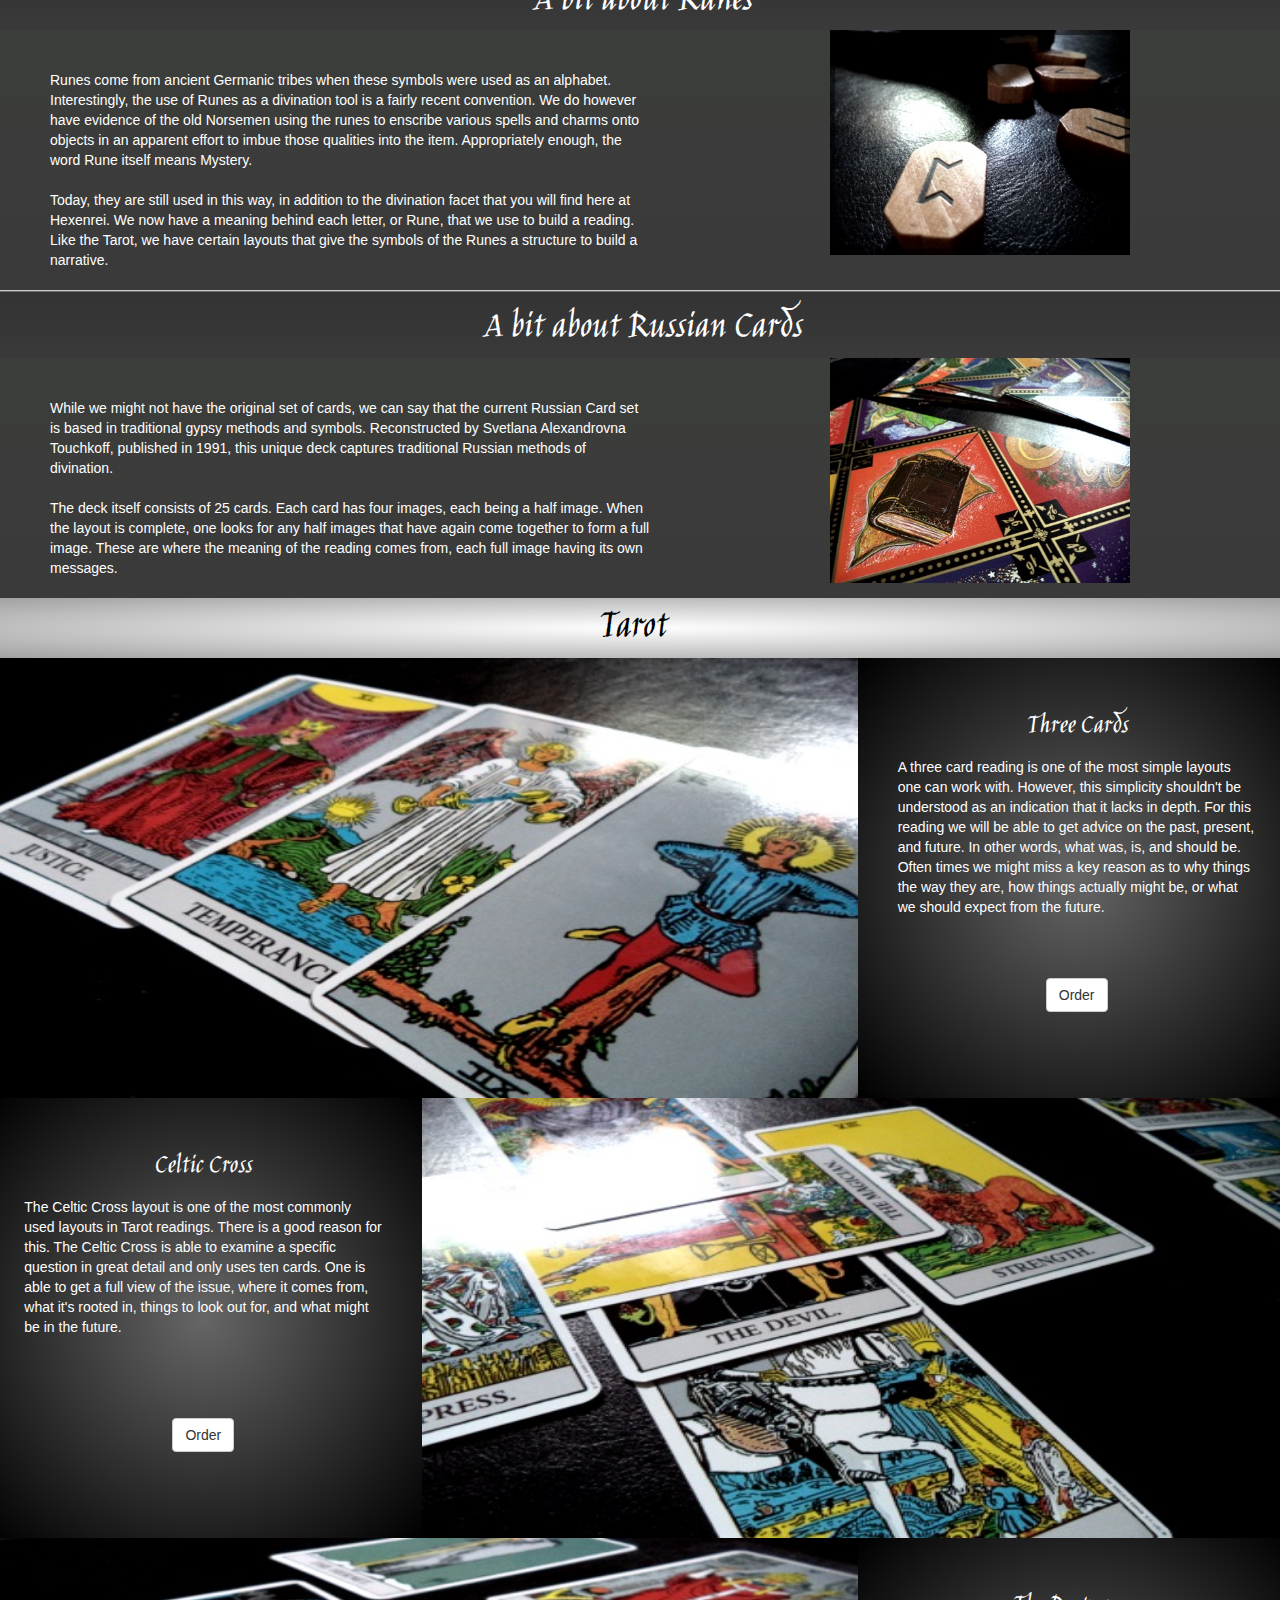
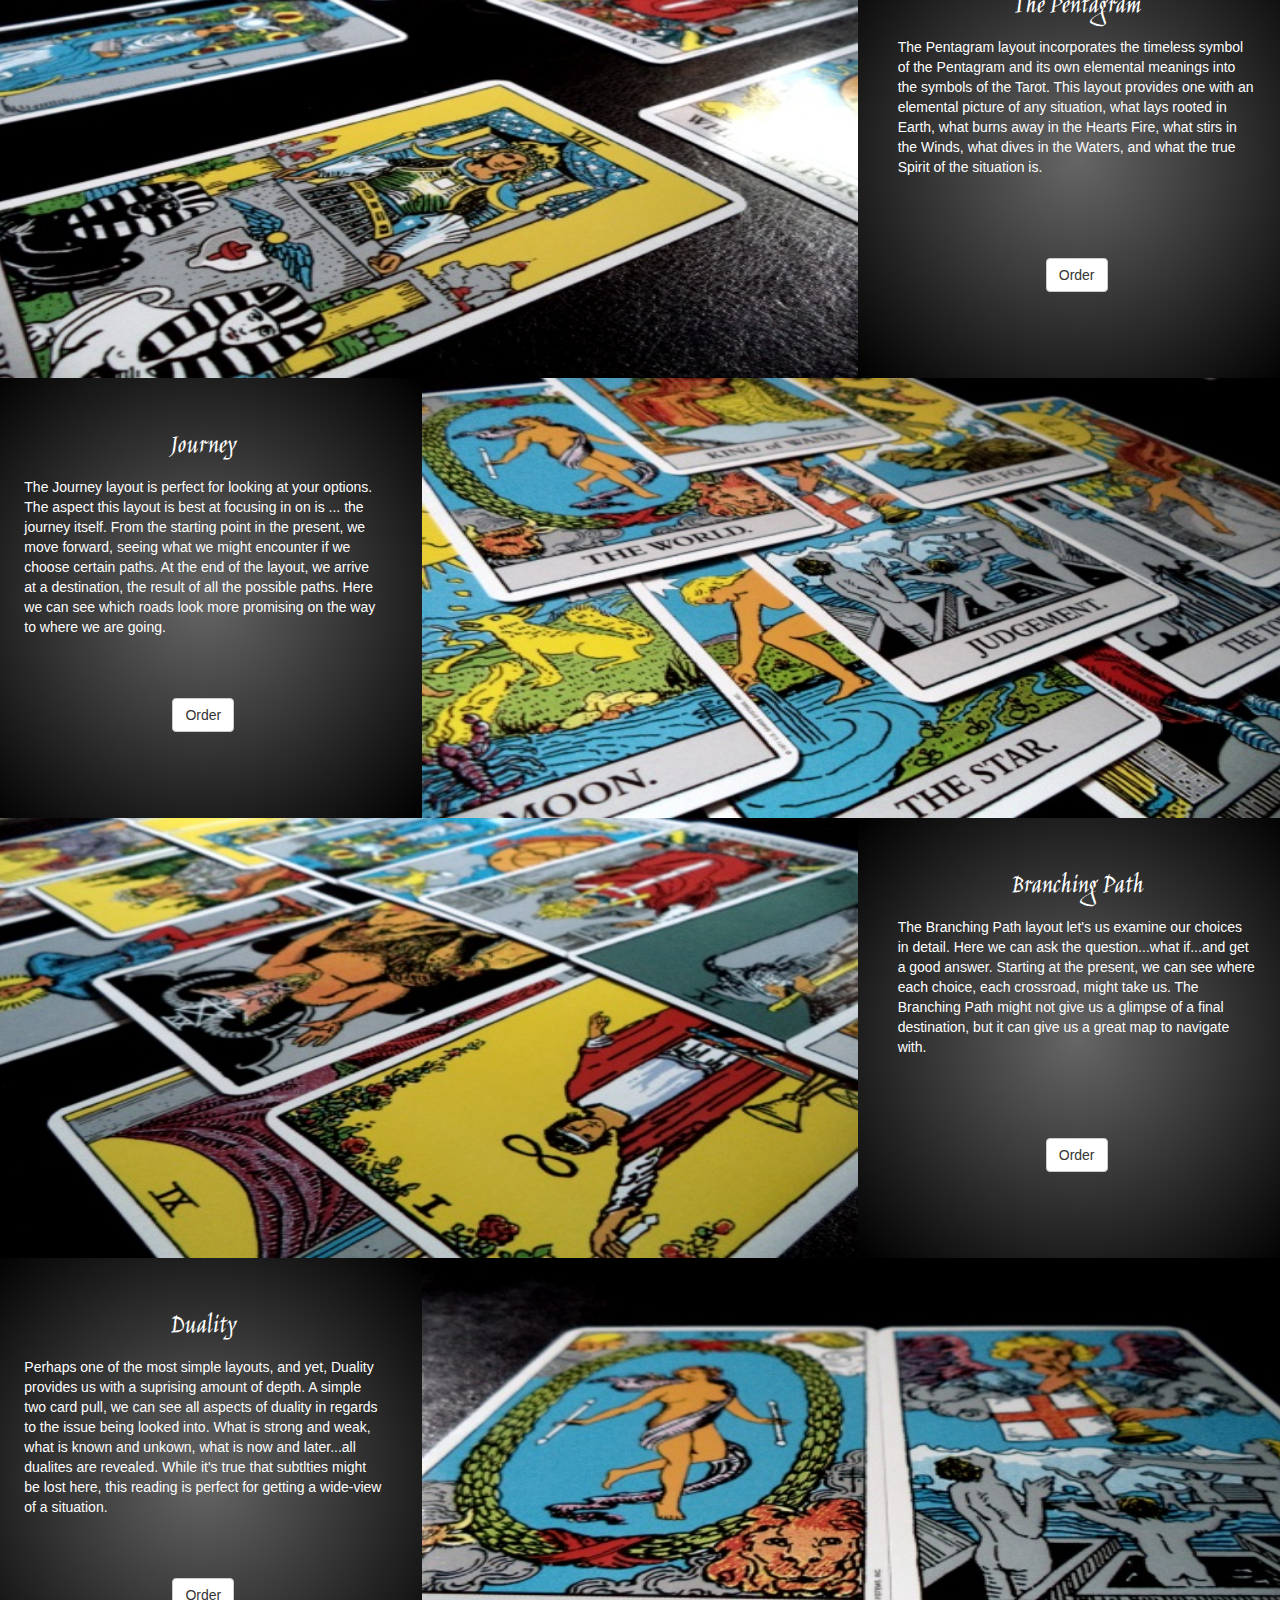
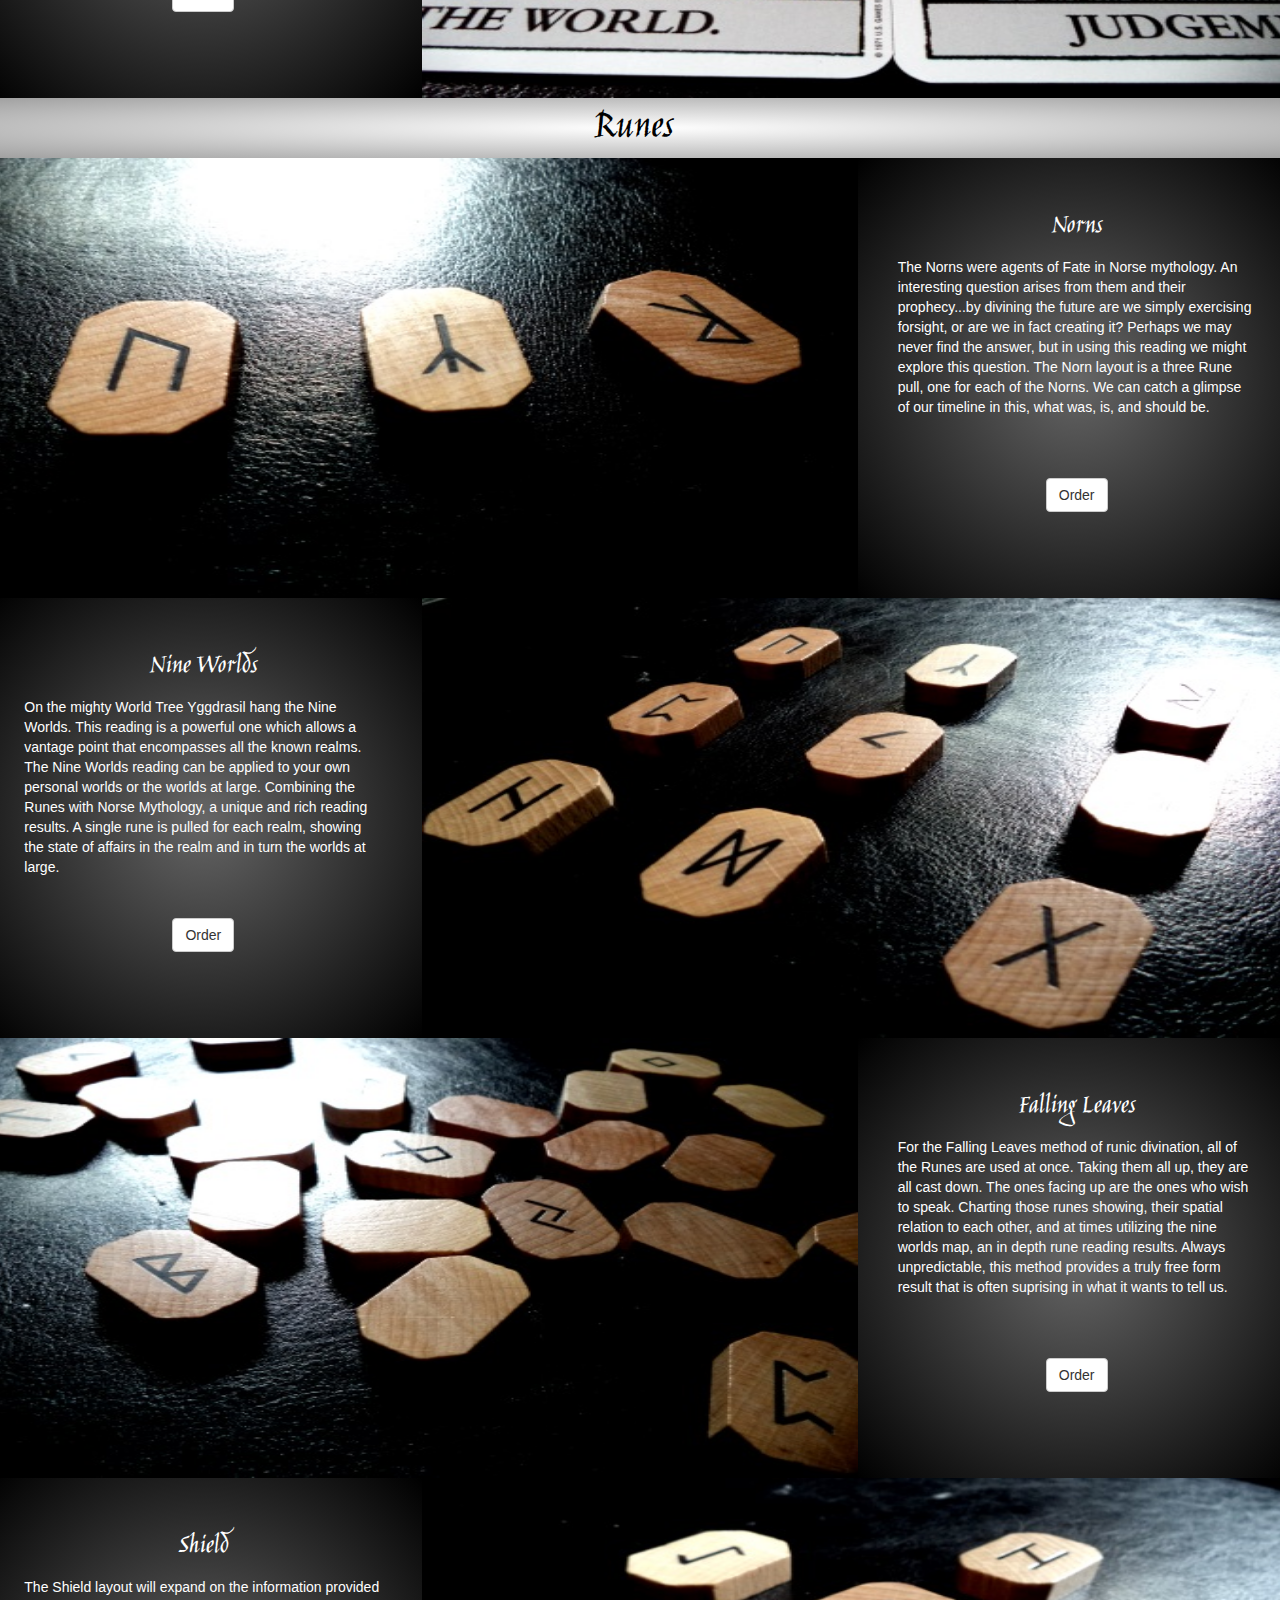
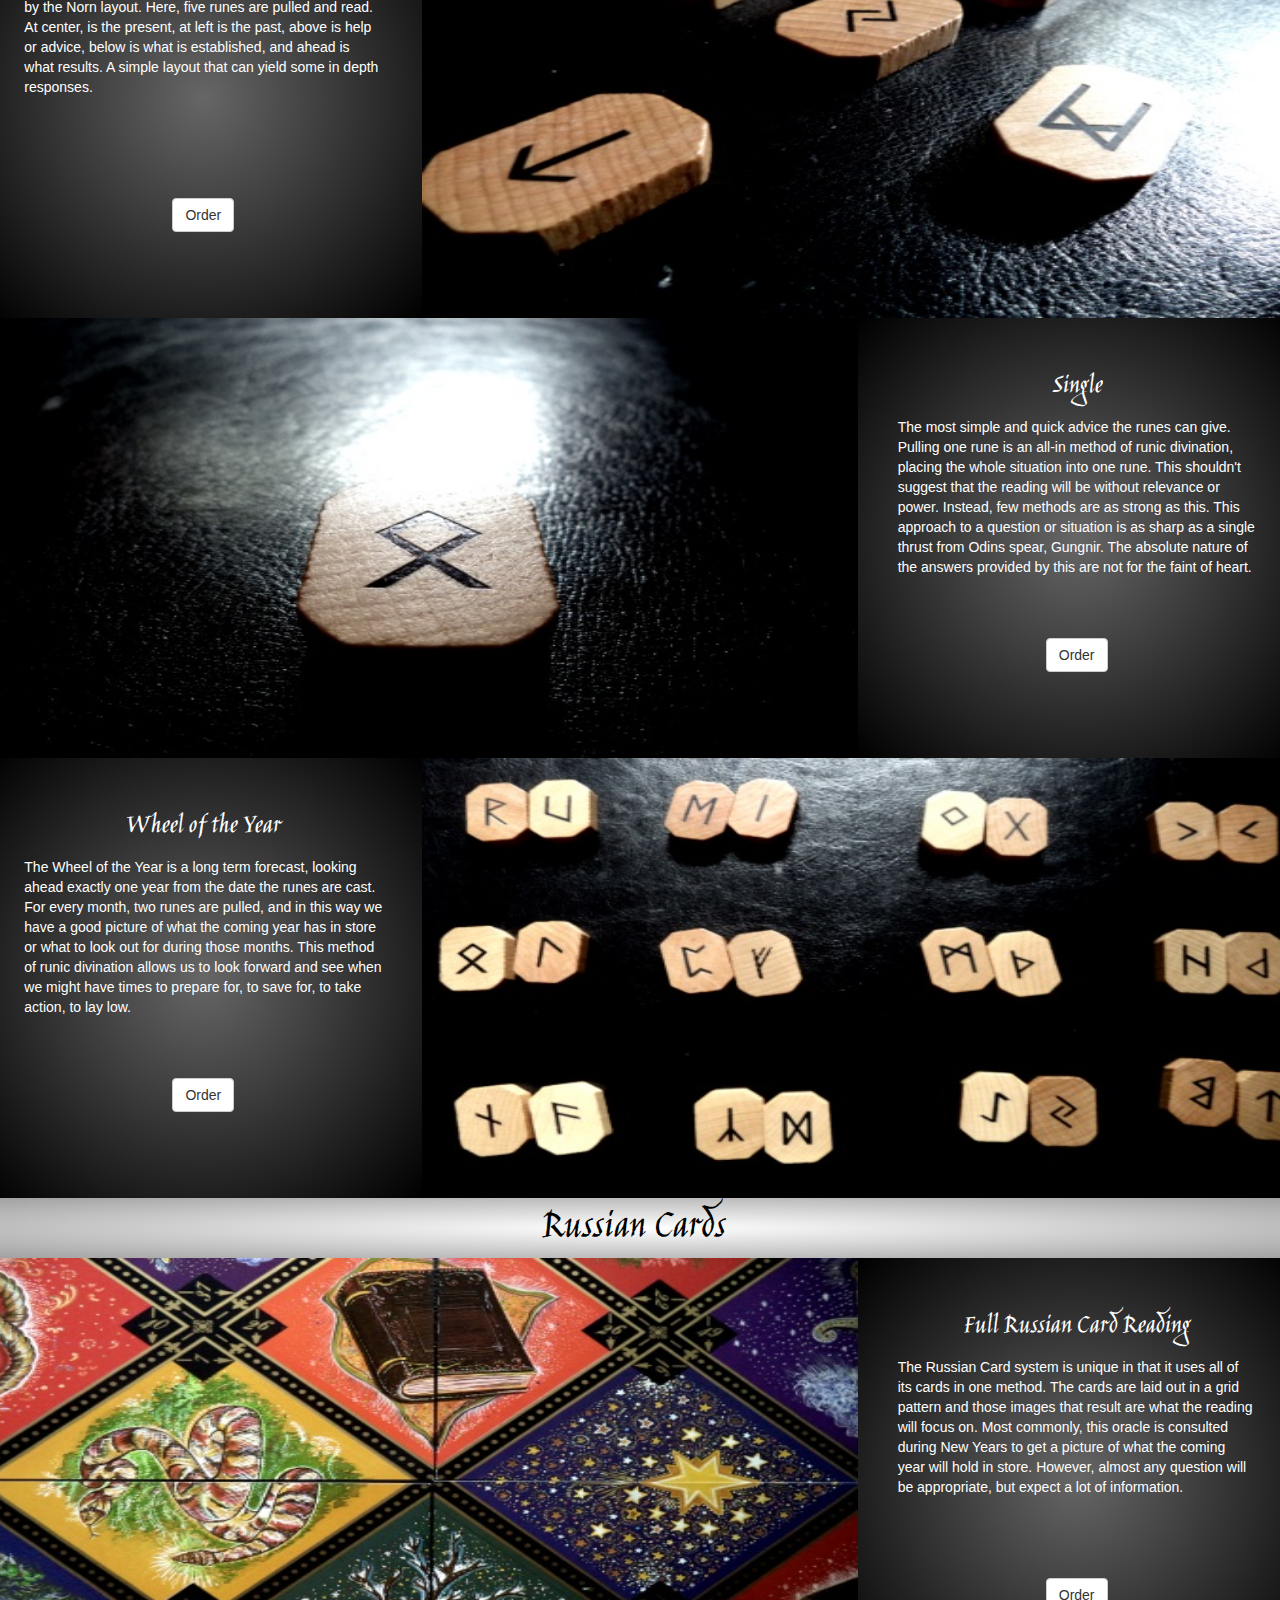
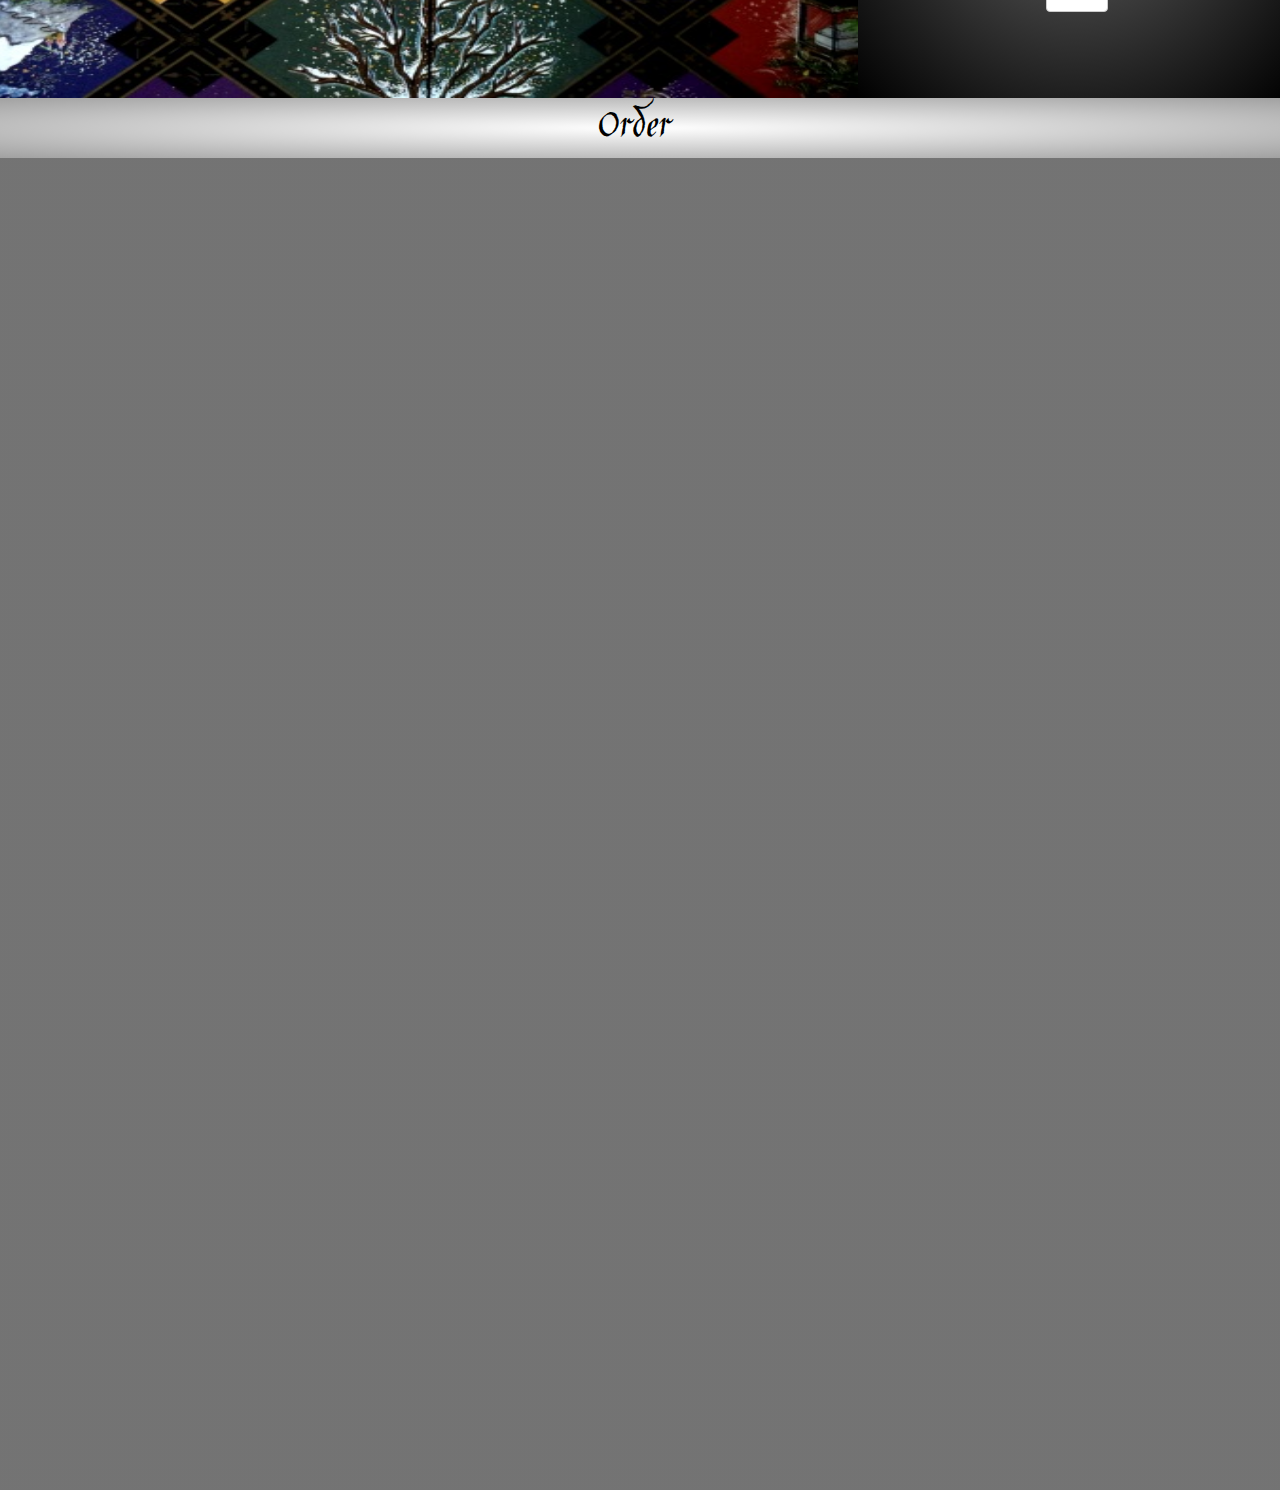
==== commit 18c65e72: "I-mage" ====
--- a/index.html
+++ b/index.html
@@ -7,7 +7,7 @@
 	<meta name="viewport" content="width=device-width, initial-scale=1">
 
 	<link href='http://fonts.googleapis.com/css?family=Jim+Nightshade' rel='stylesheet' type='text/css'>
-	<link rel="stylesheet" type="text/css" href="main.css">
+	<link rel="stylesheet" type="text/css" href="1main.css">
 
 </head>
 <header id="header">
@@ -102,133 +102,177 @@
 
 	</section>
 
-	<section id="tarot">
-
-	<div class="row">
-		<div class="col-md-12 section_title" >Tarot</div>
-	</div>
-
-	
-
-		<div class="row sub">
-			<div class="col-md-4">
-				<img class="dispaly" src="images/tarot_three.jpg">
+	<!--TAROTTAROTTAROTTAROTTAROTTAROTTAROTTAROTTAROTTAROTTAROTTAROTTAROTTAROTTAROTTAROTTAROT-->
+	<section> 
+
+	<div class="row">
+		<div class="col-md-12 section_title" id="tarot">Tarot</div>
+	</div>
+
+	<!--TAROT/ThreeCards-->
+	<div  class="row" >
+		<div id="three_cards" class="col-md-8" ></div>
+		<div class="col-md-4 text_background">
 				<p class="image_title">Three Cards</p>
 				<p class="description">A three card reading is one of the most simple layouts one can work with.  However, this simplicity shouldn't be understood as an indication that it lacks in depth.  For this reading we will be able to get advice on the past, present, and future.  In other words, what was, is, and should be.  Often times we might miss a key reason as to why things the way they are, how things actually might be, or what we should expect from the future.</p>
 				<a class="btn btn-default" href="#order">Order</a>
-			</div>
-			<div class="col-md-4">
-				<img class="dispaly" src="images/tarot_cc.jpg">
+		</div>
+	</div>
+
+	<!--TAROT/CelticCross-->
+	<div  class="row" >
+		
+		<div class="col-md-4 text_background">
 				<p class="image_title">Celtic Cross</p>
 				<p class="description">The Celtic Cross layout is one of the most commonly used layouts in Tarot readings.  There is a good reason for this.  The Celtic Cross is able to examine a specific question in great detail and only uses ten cards.  One is able to get a full view of the issue, where it comes from, what it's rooted in, things to look out for, and what might be in the future.</p>
 				<a class="btn btn-default" href="#order">Order</a>
-			</div>
-			<div class="col-md-4">
-				<img class="dispaly" src="images/tarot_pent.jpg">
+		</div>
+		<div id="celtic_cross" class="col-md-8" ></div>
+	</div>
+
+	<!--TAROT/Pentagram-->
+	<div  class="row" >
+		<div id="pentagram" class="col-md-8" ></div>
+		<div class="col-md-4 text_background">
 				<p class="image_title">The Pentagram</p>
 				<p class="description">The Pentagram layout incorporates the timeless symbol of the Pentagram and its own elemental meanings into the symbols of the Tarot.  This layout provides one with an elemental picture of any situation, what lays rooted in Earth, what burns away in the Hearts Fire, what stirs in the Winds, what dives in the Waters, and what the true Spirit of the situation is.</p>
 				<a class="btn btn-default" href="#order">Order</a>
-			</div>
-		</div>
-
-
-		<div class="row sub">
-			<div class="col-md-4">
-				<img class="dispaly" src="images/tarot_journey.jpg">
+		</div>
+		
+	</div>
+
+	<!--TAROT/Journey-->
+	<div  class="row" >
+		
+		<div class="col-md-4 text_background">
 				<p class="image_title">Journey</p>
 				<p class="description">The Journey layout is perfect for looking at your options.  The aspect this layout is best at focusing in on is ... the journey itself.  From the starting point in the present, we move forward, seeing what we might encounter if we choose certain paths.  At the end of the layout, we arrive at a destination, the result of all the possible paths.  Here we can see which roads look more promising on the way to where we are going.</p>
 				<a class="btn btn-default" href="#order">Order</a>
-			</div>
-			<div class="col-md-4">
-				<img class="dispaly" src="images/tarot_bp.jpg">
+		</div>
+		<div id="journey" class="col-md-8" ></div>
+	</div>
+
+	<!--TAROT/Branching Path-->
+	<div  class="row" >
+		<div id="branching_path" class="col-md-8" ></div>
+		<div class="col-md-4 text_background">
 				<p class="image_title">Branching Path</p>
-				<p class="description">The Branching Path layout let's us examine our choices in detail.  Here we can ask the question...what if...and get a good answer.  Starting at the present, we can see where each choice, each crossroad, might take us.  Here then we have a kind of branching timeline, a snapshot of all possibilities spreading out from where we are now in time.  The Branching Path might not give us a glimpse of a final destination, but it can give us a great map to navigate with.</p>
-				<a class="btn btn-default" href="#order">Order</a>
-			</div>
-			<div class="col-md-4">
-				<img class="dispaly" src="images/tarot_duality.jpg">
+				<p class="description">The Branching Path layout let's us examine our choices in detail.  Here we can ask the question...what if...and get a good answer.  Starting at the present, we can see where each choice, each crossroad, might take us.  The Branching Path might not give us a glimpse of a final destination, but it can give us a great map to navigate with.</p>
+				<a class="btn btn-default" href="#order">Order</a>
+		</div>
+		
+	</div>
+
+	<!--TAROT/Duality-->
+	<div  class="row" >
+		
+		<div class="col-md-4 text_background">
 				<p class="image_title">Duality</p>
-				<p class="description">Perhaps one of the most simple layouts, and yet, Duality provides us with a suprising amount of depth.  A simple two card, pull, we can see all aspects of duality in regards to the issue being looked into.  What is strong and weak, what is known and unkown, what is now and later, what is to be accumulated and what is to be avoided...all dualites are revealed.  While it's true that subtlties might be lost here, this reading is perfect for getting a wide-view of a situation.</p>
-				<a class="btn btn-default" href="#order">Order</a>
-			</div>
-		</div>
-
-	
-
-	</section>
-
-	<section id="runes">
-
-	<div class="row">
-		<div class="col-md-12 section_title" >Runes</div>
-	</div>
-
-	
-
-		<div class="row sub">
-			<div class="col-md-4">
-				<img class="dispaly" src="images/rune_norn.jpg">
+				<p class="description">Perhaps one of the most simple layouts, and yet, Duality provides us with a suprising amount of depth.  A simple two card pull, we can see all aspects of duality in regards to the issue being looked into.  What is strong and weak, what is known and unkown, what is now and later...all dualites are revealed.  While it's true that subtlties might be lost here, this reading is perfect for getting a wide-view of a situation.</p>
+				<a class="btn btn-default" href="#order">Order</a>
+		</div>
+		<div id="duality" class="col-md-8" ></div>
+	</div>
+	</section>
+
+
+
+
+	<!--RUNESRUNESRUNESRUNESRUNESRUNESRUNESRUNESRUNESRUNESRUNESRUNESRUNESRUNESRUNESRUNESRUNESRUNESRUNES-->
+	<section>
+
+	<div class="row">
+		<div id="runes" class="col-md-12 section_title">Runes</div>
+	</div>
+
+	<!--RUNES/Norn-->
+	<div  class="row" >
+		<div id="norns" class="col-md-8" ></div>
+		<div class="col-md-4 text_background">
 				<p class="image_title">Norns</p>
 				<p class="description">The Norns were agents of Fate in Norse mythology. An interesting question arises from them and their prophecy...by divining the future are we simply exercising forsight, or are we in fact creating it? Perhaps we may never find the answer, but in using this reading we might explore this question. The Norn layout is a three Rune pull, one for each of the Norns. We can catch a glimpse of our timeline in this, what was, is, and should be.</p>
 				<a class="btn btn-default" href="#order">Order</a>
-			</div>
-			<div class="col-md-4">
-				<img class="dispaly" src="images/rune_nine.jpg">
+		</div>
+		
+	</div>
+
+	<!--RUNES/Nine Worlds-->
+	<div  class="row" >
+		
+		<div class="col-md-4 text_background">
 				<p class="image_title">Nine Worlds</p>
 				<p class="description">On the mighty World Tree Yggdrasil hang the Nine Worlds. This reading is a powerful one which allows a vantage point that encompasses all the known realms. The Nine Worlds reading can be applied to your own personal worlds or the worlds at large. Combining the Runes with Norse Mythology, a unique and rich reading results. A single rune is pulled for each realm, showing the state of affairs in the realm and in turn the worlds at large.</p>
 				<a class="btn btn-default" href="#order">Order</a>
-			</div>
-			<div class="col-md-4">
-				<img class="dispaly" src="images/rune_fl.jpg">
+		</div>
+		<div id="nine_worlds" class="col-md-8" ></div>
+		
+	</div>
+
+	<!--RUNES/Falling Leaves-->
+	<div  class="row" >
+		<div id="falling_leaves" class="col-md-8" ></div>
+		<div class="col-md-4 text_background">
 				<p class="image_title">Falling Leaves</p>
 				<p class="description">For the Falling Leaves method of runic divination, all of the Runes are used at once. Taking them all up, they are all cast down. The ones facing up are the ones who wish to speak. Charting those runes showing, their spatial relation to each other, and at times utilizing the nine worlds map, an in depth rune reading results. Always unpredictable, this method provides a truly free form result that is often suprising in what it wants to tell us.</p>
 				<a class="btn btn-default" href="#order">Order</a>
-			</div>
-		</div>
-
-		<div class="row sub">
-			<div class="col-md-4">
-				<img class="dispaly" src="images/rune_shield.jpg">
+		</div>
+		
+	</div>
+	
+	<!--RUNES/Shield-->
+	<div  class="row" >
+		
+		<div class="col-md-4 text_background">
 				<p class="image_title">Shield</p>
 				<p class="description">The Shield layout will expand on the information provided by the Norn layout. Here, five runes are pulled and read. At center, is the present, at left is the past, above is help or advice, below is what is established, and ahead is what results. A simple layout that can yield some in depth responses.</p>
 				<a class="btn btn-default" href="#order">Order</a>
-			</div>
-			<div class="col-md-4">
-				<img class="dispaly" src="images/rune_single.jpg">
+		</div>
+		<div id="shield" class="col-md-8" ></div>
+		
+	</div>
+
+	<!--RUNES/Single-->
+	<div  class="row" >
+		<div id="single" class="col-md-8" ></div>
+		<div class="col-md-4 text_background">
 				<p class="image_title">Single</p>
 				<p class="description">The most simple and quick advice the runes can give. Pulling one rune is an all-in method of runic divination, placing the whole situation into one rune. This shouldn't suggest that the reading will be without relevance or power. Instead, few methods are as strong as this. This approach to a question or situation is as sharp as a single thrust from Odins spear, Gungnir. The absolute nature of the answers provided by this are not for the faint of heart.</p>
 				<a class="btn btn-default" href="#order">Order</a>
-			</div>
-			<div class="col-md-4">
-				<img class="dispaly" src="images/rune_woty.jpg">
+		</div>
+		
+	</div>
+
+	<!--RUNES/wheel_of_the_year-->
+	<div  class="row" >
+		
+		<div class="col-md-4 text_background">
 				<p class="image_title">Wheel of the Year</p>
 				<p class="description">The Wheel of the Year is a long term forecast, looking ahead exactly one year from the date the runes are cast. For every month, two runes are pulled, and in this way we have a good picture of what the coming year has in store or what to look out for during those months. This method of runic divination allows us to look forward and see when we might have times to prepare for, to save for, to take action, to lay low.</p>
 				<a class="btn btn-default" href="#order">Order</a>
-			</div>
-		</div>
-
-	
-
-	</section>
-
-	<section id="russian">
-
-	<div class="row">
-		<div class="col-md-12 section_title">Russian Cards</div>
-	</div>
-
-	
-		<div class="row sub">
-			<div class="col-md-4 col-md-offset-4">
-				<img class="dispaly" src="images/russian_only.jpg">
+		</div>
+		<div id="wheel_of_the_year" class="col-md-8" ></div>
+	</div>
+
+	</section>
+
+
+	<!--RUSSIAN-->
+	<section>
+
+	<div class="row">
+		<div id="russian" class="col-md-12 section_title">Russian Cards</div>
+	</div>
+
+	<!--Russian-->
+	<div  class="row" >
+		<div id="russian_card" class="col-md-8" ></div>
+		<div class="col-md-4 text_background">
 				<p class="image_title">Full Russian Card Reading</p>
 				<p class="description">The Russian Card system is unique in that it uses all of its cards in one method.  The cards are laid out in a grid pattern and those images that result are what the reading will focus on.  Most commonly, this oracle is consulted during New Years to get a picture of what the coming year will hold in store.  However, almost any question will be appropriate, but expect a lot of information.</p>
 				<a class="btn btn-default button" href="#order">Order</a>
-			</div>
-		</div>
-
-	
-
+		</div>
+		
+	</div>	
 	</section>
 
 
@@ -249,6 +293,8 @@
 </body>
 
 <footer id="nav_footer">
+
+
 		<nav id="nav">
 			<ul>
 				<li ><a href="#welcome">Welcome</a></li>
--- a/1main.css
+++ b/1main.css
@@ -0,0 +1,297 @@
+body {
+	background: url('images/sea.jpg');
+	background-attachment: fixed;
+	background-repeat:no-repeat;
+	background-size: 100% 100%;
+	
+}
+
+
+img {
+	max-width: 300px;
+	max-height: 300px;
+}
+
+
+#header {
+	color: white;
+	text-align: center;
+	padding-bottom: 50%;
+ 
+}
+
+#title {
+	font-size: 400%;
+	font-family: 'Jim Nightshade', cursive;
+}
+
+.sub {
+	color: white;
+	padding-left: 20px;
+	padding-right: 20px;
+	background: -moz-linear-gradient(top,  rgba(56,56,56,0.7) 0%, rgba(56,56,56,0.7) 100%); /* FF3.6+ */
+background: -webkit-gradient(linear, left top, left bottom, color-stop(0%,rgba(56,56,56,0.7)), color-stop(100%,rgba(56,56,56,0.7))); /* Chrome,Safari4+ */
+background: -webkit-linear-gradient(top,  rgba(56,56,56,0.7) 0%,rgba(56,56,56,0.7) 100%); /* Chrome10+,Safari5.1+ */
+background: -o-linear-gradient(top,  rgba(56,56,56,0.7) 0%,rgba(56,56,56,0.7) 100%); /* Opera 11.10+ */
+background: -ms-linear-gradient(top,  rgba(56,56,56,0.7) 0%,rgba(56,56,56,0.7) 100%); /* IE10+ */
+background: linear-gradient(to bottom,  rgba(56,56,56,0.7) 0%,rgba(56,56,56,0.7) 100%); /* W3C */
+filter: progid:DXImageTransform.Microsoft.gradient( startColorstr='#b3383838', endColorstr='#b3383838',GradientType=0 ); /* IE6-9 */
+}
+
+.col-md-4{
+	text-align: center;
+	height: 440px;
+
+}
+.col-md-8{
+	text-align: center;
+	height: 440px;
+
+}
+
+
+
+
+.image_title {
+	font-size: 200%;
+	padding-top: 10px;
+	font-family: 'Jim Nightshade', cursive;
+}
+
+
+/*IMAGES*/
+#three_cards {
+	background-image: url('images/tarot_three.jpg');
+	background-repeat:no-repeat;
+	background-size: 100% 100%;
+
+}
+
+#celtic_cross {
+	background-image: url('images/tarot_cc.jpg');
+	background-repeat:no-repeat;
+	background-size: 100% 100%;
+}
+
+#pentagram {
+	background-image: url('images/tarot_pent.jpg');
+	background-repeat:no-repeat;
+	background-size: 100% 100%;
+}
+
+#journey {
+	background-image: url('images/tarot_journey.jpg');
+	background-repeat:no-repeat;
+	background-size: 100% 100%;
+}
+
+#branching_path {
+	background-image: url('images/tarot_bp.jpg');
+	background-repeat:no-repeat;
+	background-size: 100% 100%;
+}
+
+#duality {
+	background-image: url('images/tarot_duality.jpg');
+	background-repeat:no-repeat;
+	background-size: 100% 100%;
+}
+
+#norns {
+	background-image: url('images/rune_norn.jpg');
+	background-repeat:no-repeat;
+	background-size: 100% 100%;
+}
+
+#nine_worlds {
+	background-image: url('images/rune_nine.jpg');
+	background-repeat:no-repeat;
+	background-size: 100% 100%;
+}
+
+#falling_leaves {
+	background-image: url('images/rune_fl.jpg');
+	background-repeat:no-repeat;
+	background-size: 100% 100%;
+}
+
+#shield {
+	background-image: url('images/rune_shield.jpg');
+	background-repeat:no-repeat;
+	background-size: 100% 100%;
+}
+
+#single {
+	background-image: url('images/rune_single.jpg');
+	background-repeat:no-repeat;
+	background-size: 100% 100%;
+}
+
+#wheel_of_the_year {
+	background-image: url('images/rune_woty.jpg');
+	background-repeat:no-repeat;
+	background-size: 100% 100%;
+}
+
+#russian_card {
+	background-image: url('images/russian_only.jpg');
+	background-repeat:no-repeat;
+	background-size: 100% 100%;
+}
+/*END OF IMAGES*/
+
+#text1 {
+	color: white;
+	padding-left: 50px;
+	
+	background: -moz-linear-gradient(top,  rgba(10,14,10,0.8) 0%, rgba(10,8,9,0.8) 100%); /* FF3.6+ */
+background: -webkit-gradient(linear, left top, left bottom, color-stop(0%,rgba(10,14,10,0.8)), color-stop(100%,rgba(10,8,9,0.8))); /* Chrome,Safari4+ */
+background: -webkit-linear-gradient(top,  rgba(10,14,10,0.8) 0%,rgba(10,8,9,0.8) 100%); /* Chrome10+,Safari5.1+ */
+background: -o-linear-gradient(top,  rgba(10,14,10,0.8) 0%,rgba(10,8,9,0.8) 100%); /* Opera 11.10+ */
+background: -ms-linear-gradient(top,  rgba(10,14,10,0.8) 0%,rgba(10,8,9,0.8) 100%); /* IE10+ */
+background: linear-gradient(to bottom,  rgba(10,14,10,0.8) 0%,rgba(10,8,9,0.8) 100%); /* W3C */
+filter: progid:DXImageTransform.Microsoft.gradient( startColorstr='#cc0a0e0a', endColorstr='#cc0a0809',GradientType=0 ); /* IE6-9 */
+
+}
+
+.text_background {
+	background-color: black;
+	color: white;
+	padding-right: 3%;
+	padding-left: 3%;
+	padding-top: 3%;
+
+	background: #666666; /* Old browsers */
+background: -moz-radial-gradient(center, ellipse cover,  #666666 0%, #000000 100%); /* FF3.6+ */
+background: -webkit-gradient(radial, center center, 0px, center center, 100%, color-stop(0%,#666666), color-stop(100%,#000000)); /* Chrome,Safari4+ */
+background: -webkit-radial-gradient(center, ellipse cover,  #666666 0%,#000000 100%); /* Chrome10+,Safari5.1+ */
+background: -o-radial-gradient(center, ellipse cover,  #666666 0%,#000000 100%); /* Opera 12+ */
+background: -ms-radial-gradient(center, ellipse cover,  #666666 0%,#000000 100%); /* IE10+ */
+background: radial-gradient(ellipse at center,  #666666 0%,#000000 100%); /* W3C */
+filter: progid:DXImageTransform.Microsoft.gradient( startColorstr='#666666', endColorstr='#000000',GradientType=1 ); /* IE6-9 fallback on horizontal gradient */
+
+
+
+
+}
+
+
+.section_title {
+	color: black;
+	font-size: 300%;
+	font-family: 'Jim Nightshade', cursive;
+
+	background-size: 50%;
+	text-align: center;
+	padding-right: 30px;
+	
+	background: #ffffff; /* Old browsers */
+background: -moz-radial-gradient(center, ellipse cover,  #ffffff 0%, #a0a0a0 100%); /* FF3.6+ */
+background: -webkit-gradient(radial, center center, 0px, center center, 100%, color-stop(0%,#ffffff), color-stop(100%,#a0a0a0)); /* Chrome,Safari4+ */
+background: -webkit-radial-gradient(center, ellipse cover,  #ffffff 0%,#a0a0a0 100%); /* Chrome10+,Safari5.1+ */
+background: -o-radial-gradient(center, ellipse cover,  #ffffff 0%,#a0a0a0 100%); /* Opera 12+ */
+background: -ms-radial-gradient(center, ellipse cover,  #ffffff 0%,#a0a0a0 100%); /* IE10+ */
+background: radial-gradient(ellipse at center,  #ffffff 0%,#a0a0a0 100%); /* W3C */
+filter: progid:DXImageTransform.Microsoft.gradient( startColorstr='#ffffff', endColorstr='#a0a0a0',GradientType=1 ); /* IE6-9 fallback on horizontal gradient */
+
+
+
+
+
+
+}
+
+.section_subtitle {
+	color: white;
+	font-size: 40px;
+	font-family: 'Jim Nightshade', cursive;
+	text-align: center;
+	padding-left: 20px;
+	padding-top: 10px;
+	background: -moz-linear-gradient(top,  rgba(255,255,255,0.8) 0%, rgba(0,0,0,0.8) 3%, rgba(10,8,9,0.8) 100%); /* FF3.6+ */
+background: -webkit-gradient(linear, left top, left bottom, color-stop(0%,rgba(255,255,255,0.8)), color-stop(3%,rgba(0,0,0,0.8)), color-stop(100%,rgba(10,8,9,0.8))); /* Chrome,Safari4+ */
+background: -webkit-linear-gradient(top,  rgba(255,255,255,0.8) 0%,rgba(0,0,0,0.8) 3%,rgba(10,8,9,0.8) 100%); /* Chrome10+,Safari5.1+ */
+background: -o-linear-gradient(top,  rgba(255,255,255,0.8) 0%,rgba(0,0,0,0.8) 3%,rgba(10,8,9,0.8) 100%); /* Opera 11.10+ */
+background: -ms-linear-gradient(top,  rgba(255,255,255,0.8) 0%,rgba(0,0,0,0.8) 3%,rgba(10,8,9,0.8) 100%); /* IE10+ */
+background: linear-gradient(to bottom,  rgba(255,255,255,0.8) 0%,rgba(0,0,0,0.8) 3%,rgba(10,8,9,0.8) 100%); /* W3C */
+filter: progid:DXImageTransform.Microsoft.gradient( startColorstr='#ccffffff', endColorstr='#cc0a0809',GradientType=0 ); /* IE6-9 */
+
+
+
+}
+
+.description {
+	text-align: left;
+	max-height: 400px;
+	height: 200px;
+}
+
+
+.btn.btn-default {
+	margin-bottom: 5%;
+	margin-top: 3%;
+}
+
+
+
+#form {
+	width: 100%;
+	height: 100%;
+	padding-bottom: 10%;
+	
+}
+
+
+
+
+
+#nav_footer {
+			  
+}
+
+#nav {
+
+	position:fixed;
+	   bottom:0;
+	   width:100%;
+
+	text-align: center;
+	font-family: 'Jim Nightshade', cursive;
+
+
+	background: -moz-linear-gradient(top,  rgba(0,0,0,0) 0%, rgba(0,0,0,1) 18%, rgba(0,0,0,1) 100%); /* FF3.6+ */
+	background: -webkit-gradient(linear, left top, left bottom, color-stop(0%,rgba(0,0,0,0)), color-stop(18%,rgba(0,0,0,1)), color-stop(100%,rgba(0,0,0,1))); /* Chrome,Safari4+ */
+	background: -webkit-linear-gradient(top,  rgba(0,0,0,0) 0%,rgba(0,0,0,1) 18%,rgba(0,0,0,1) 100%); /* Chrome10+,Safari5.1+ */
+	background: -o-linear-gradient(top,  rgba(0,0,0,0) 0%,rgba(0,0,0,1) 18%,rgba(0,0,0,1) 100%); /* Opera 11.10+ */
+	background: -ms-linear-gradient(top,  rgba(0,0,0,0) 0%,rgba(0,0,0,1) 18%,rgba(0,0,0,1) 100%); /* IE10+ */
+	background: linear-gradient(to bottom,  rgba(0,0,0,0) 0%,rgba(0,0,0,1) 18%,rgba(0,0,0,1) 100%); /* W3C */
+	filter: progid:DXImageTransform.Microsoft.gradient( startColorstr='#00000000', endColorstr='#000000',GradientType=0 ); /* IE6-9 */
+
+}
+
+
+nav ul  {
+	list-style-type: none;
+	max-width: 100%;
+	padding-top: 5px;
+
+
+}
+
+nav ul li {
+
+	margin-right: 3%;
+
+
+	border-collapse: collapse;
+	
+	
+	
+	font-size: 220%;
+	display: inline-block;
+}
+
+nav ul li a {
+	display: inline-block;
+	color: white;
+}
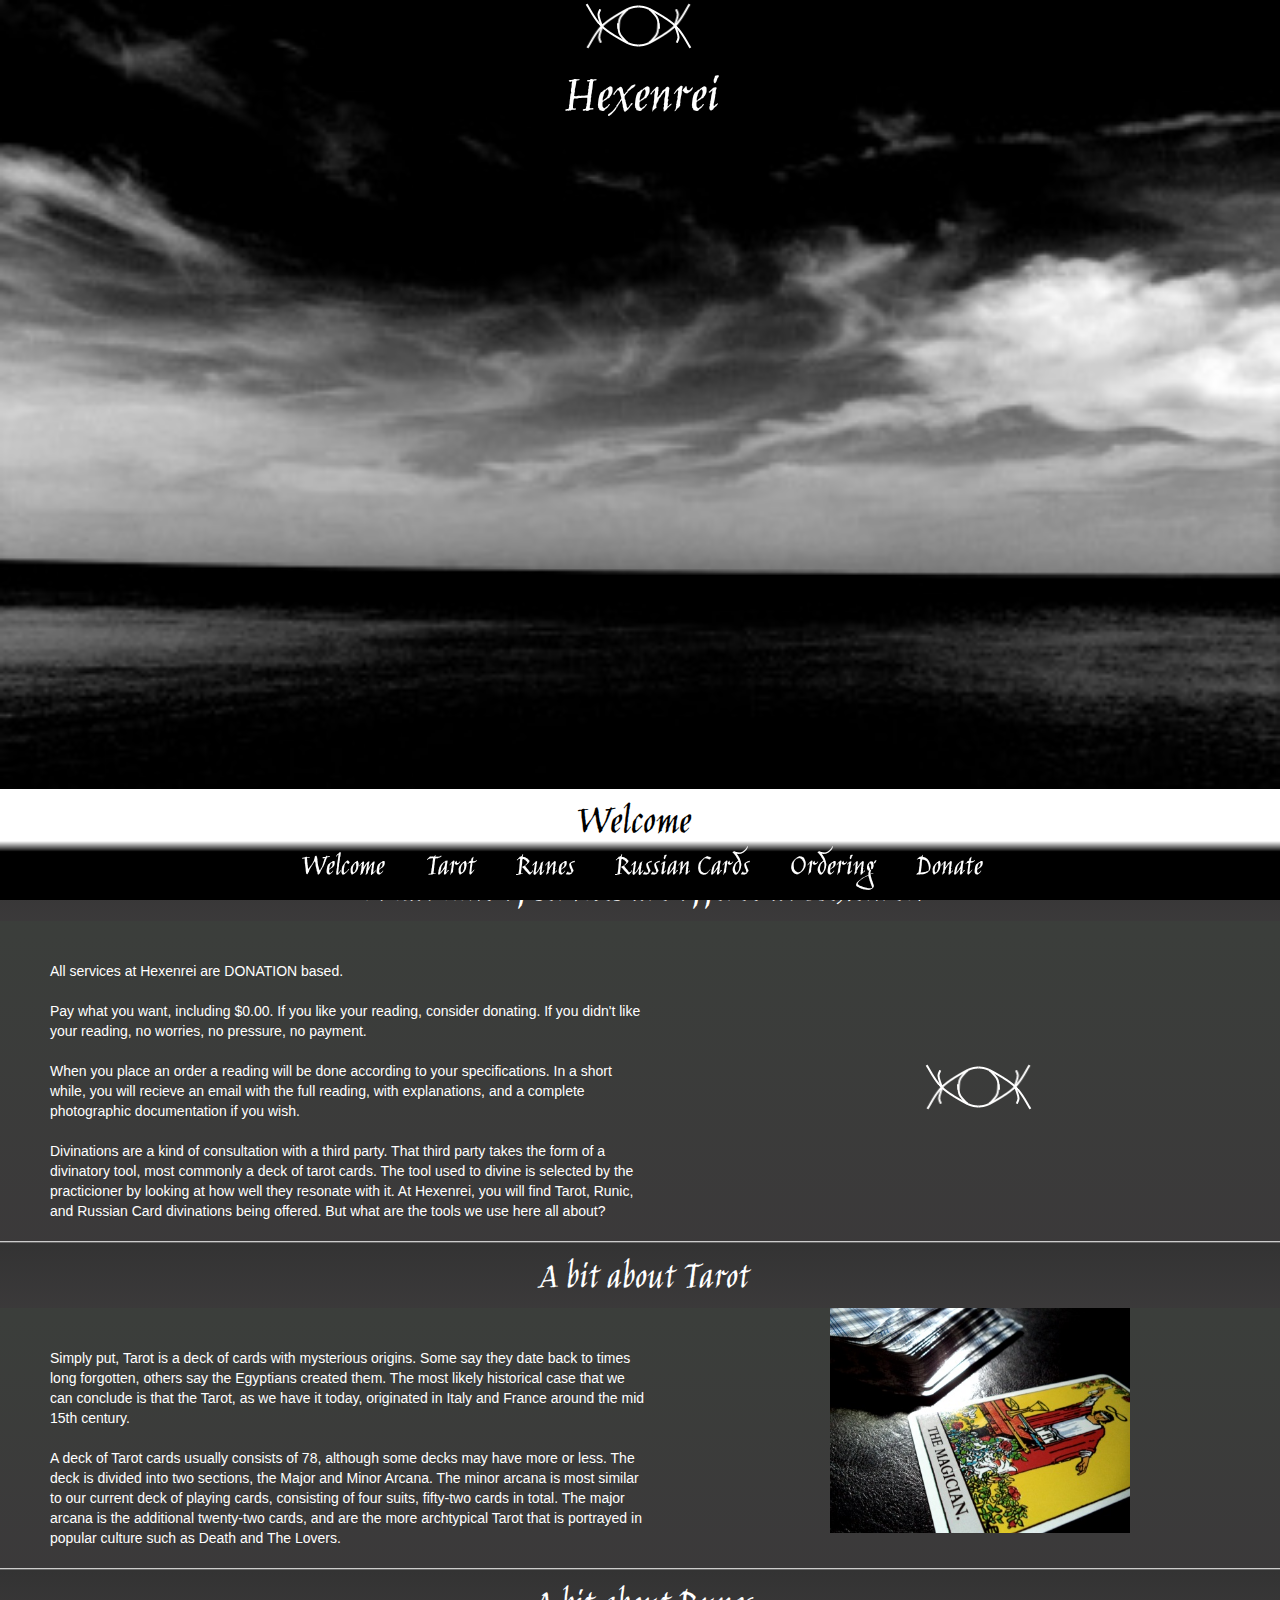
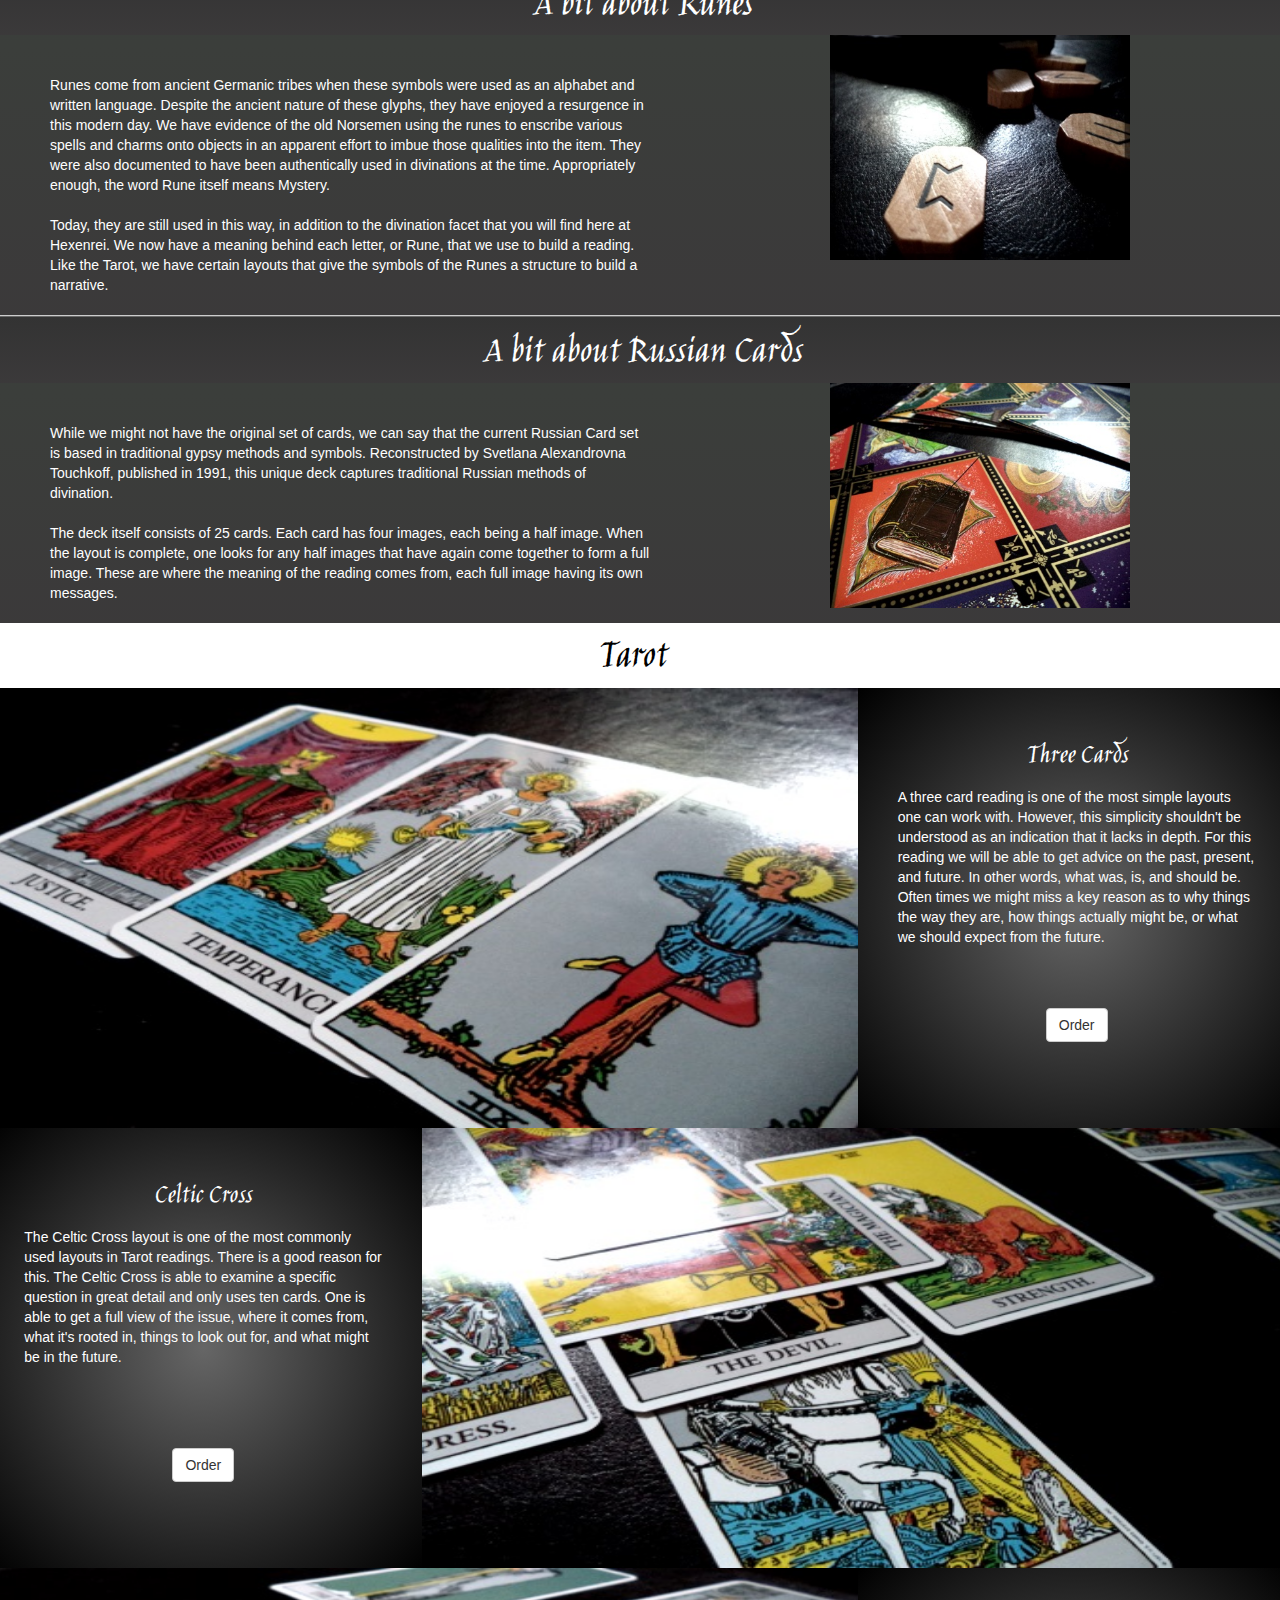
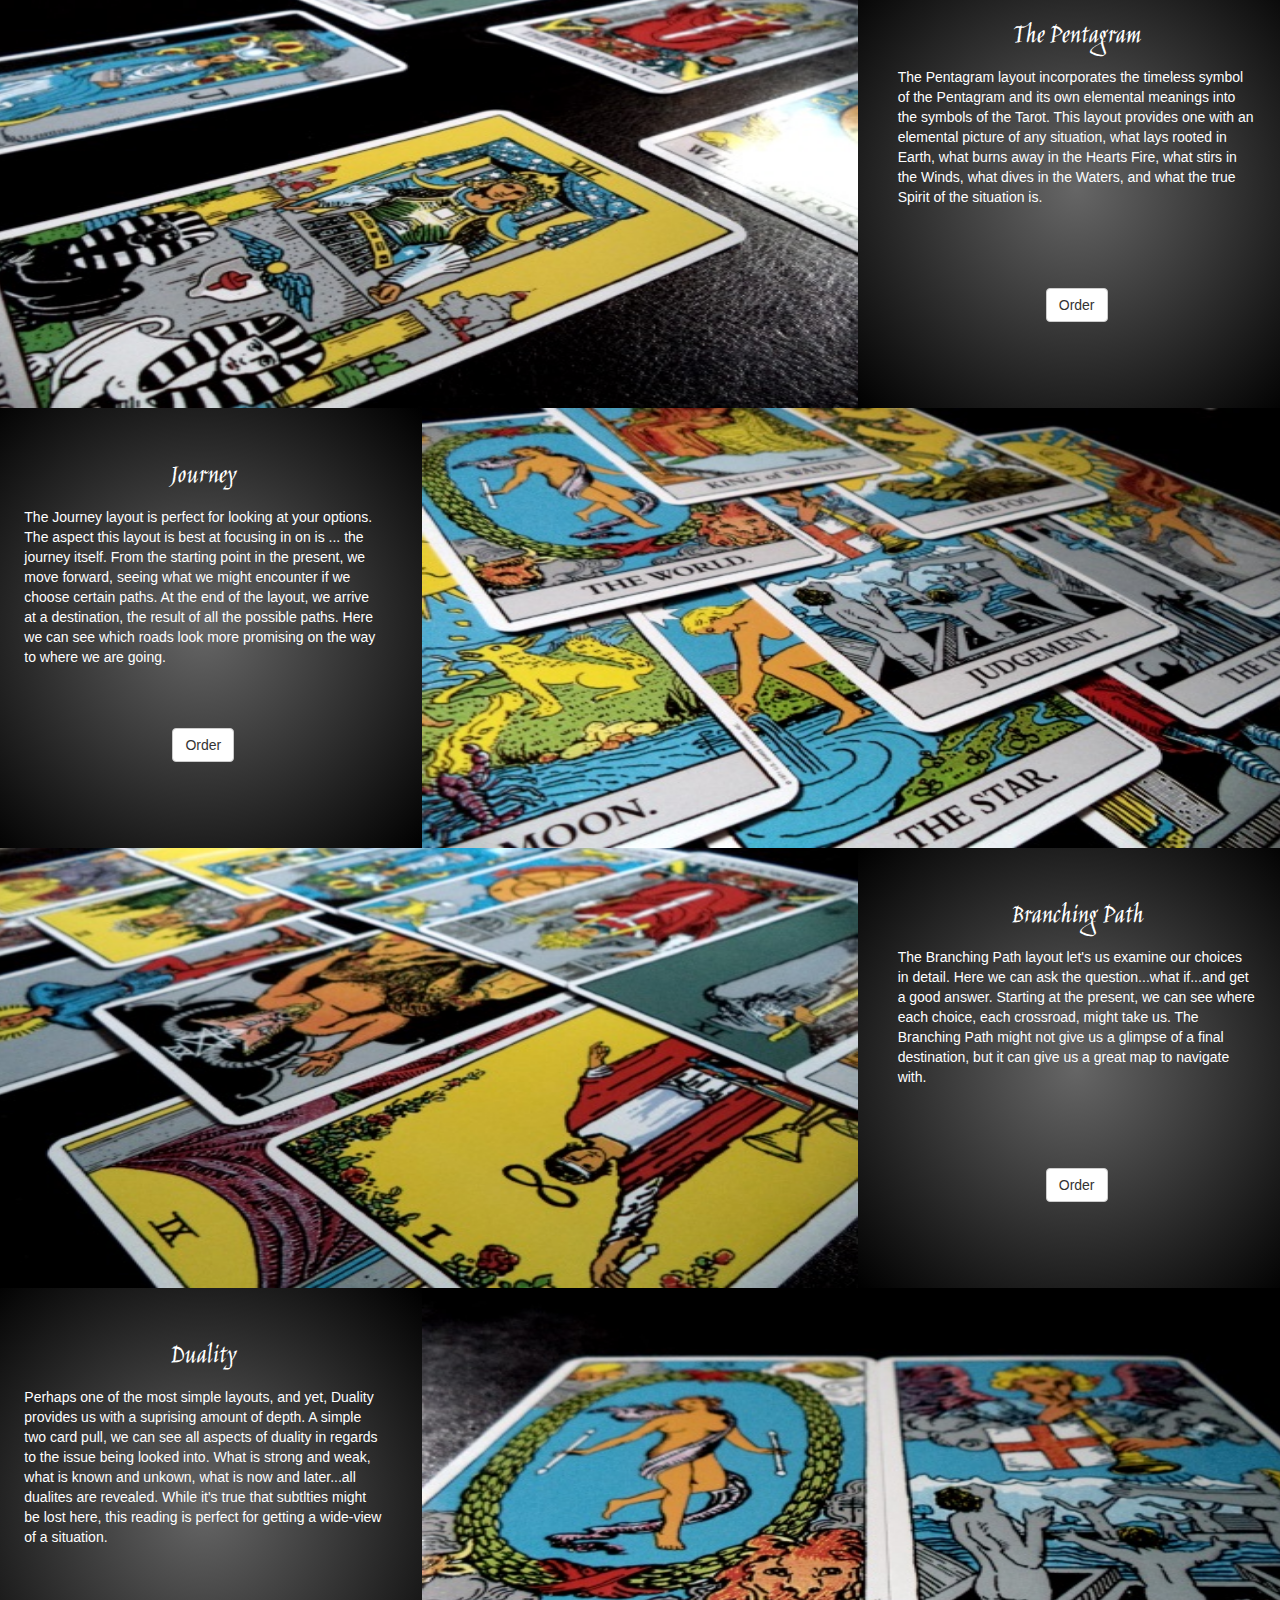
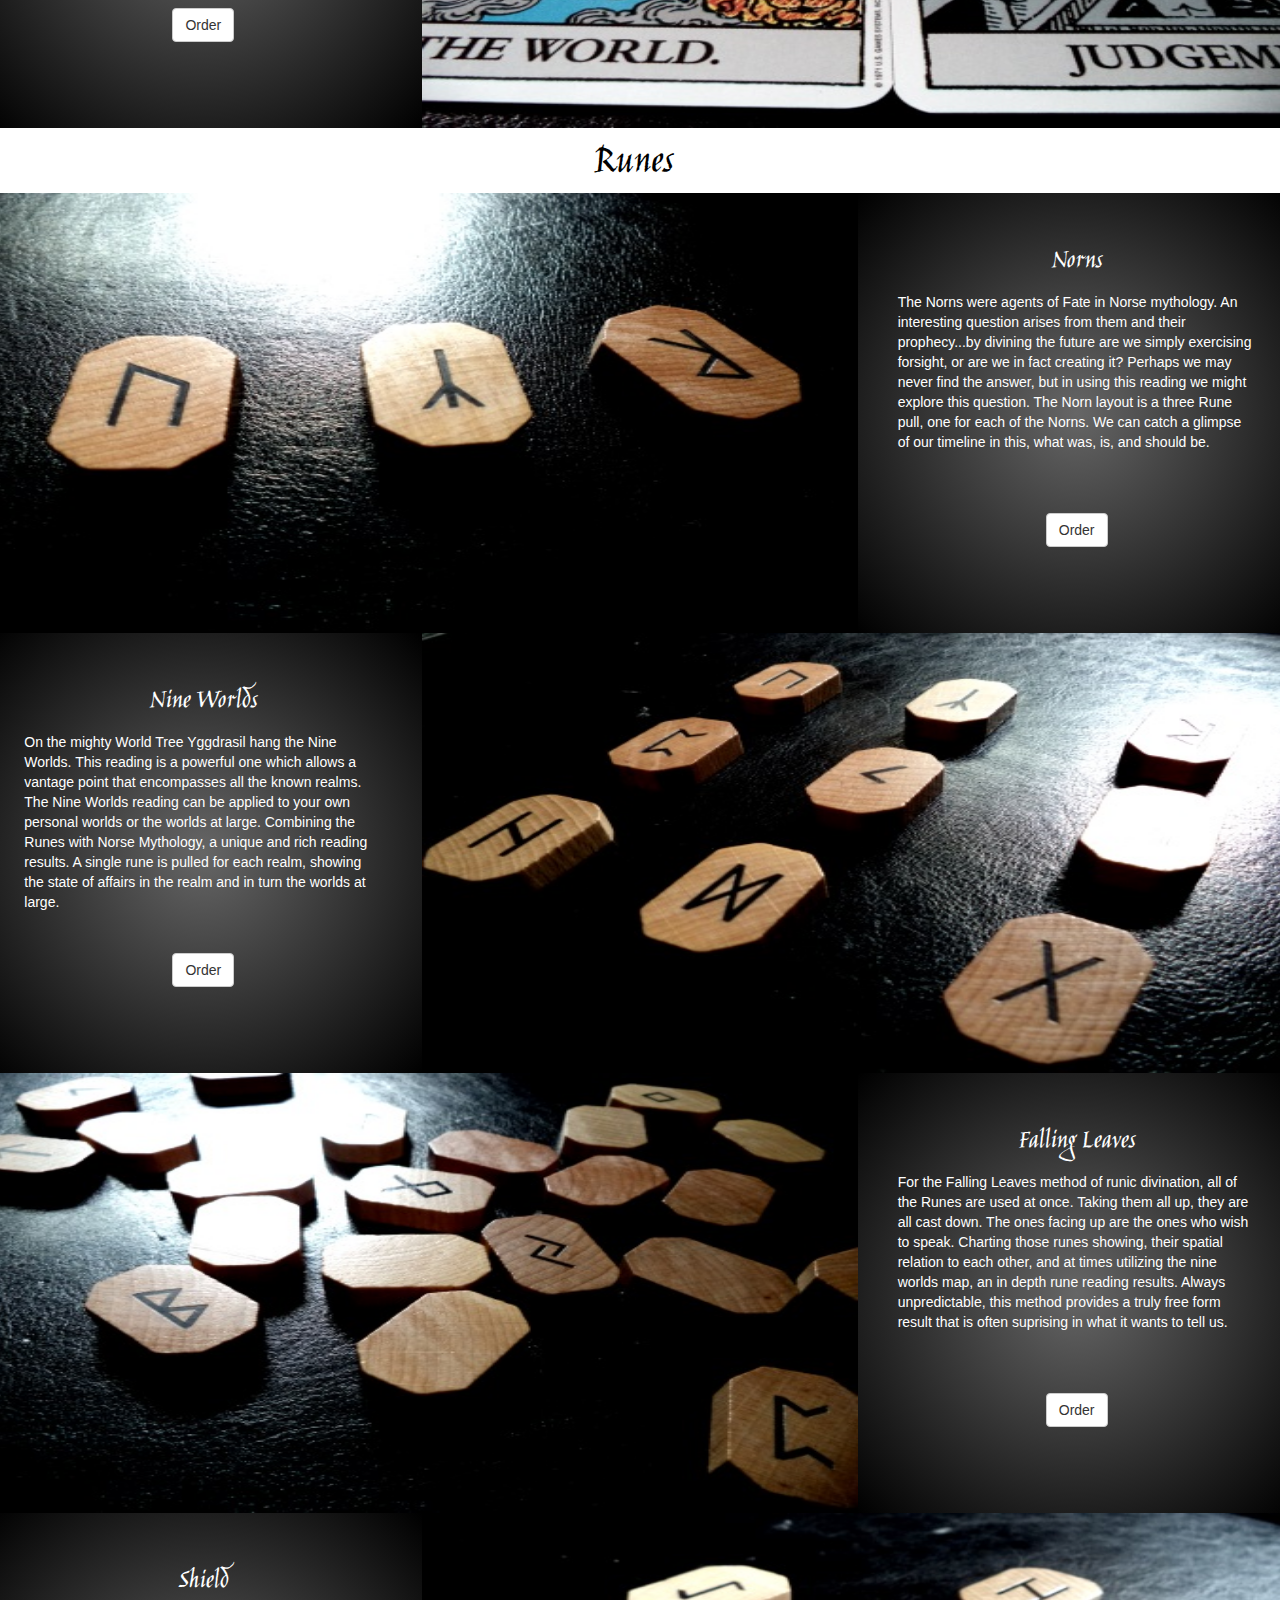
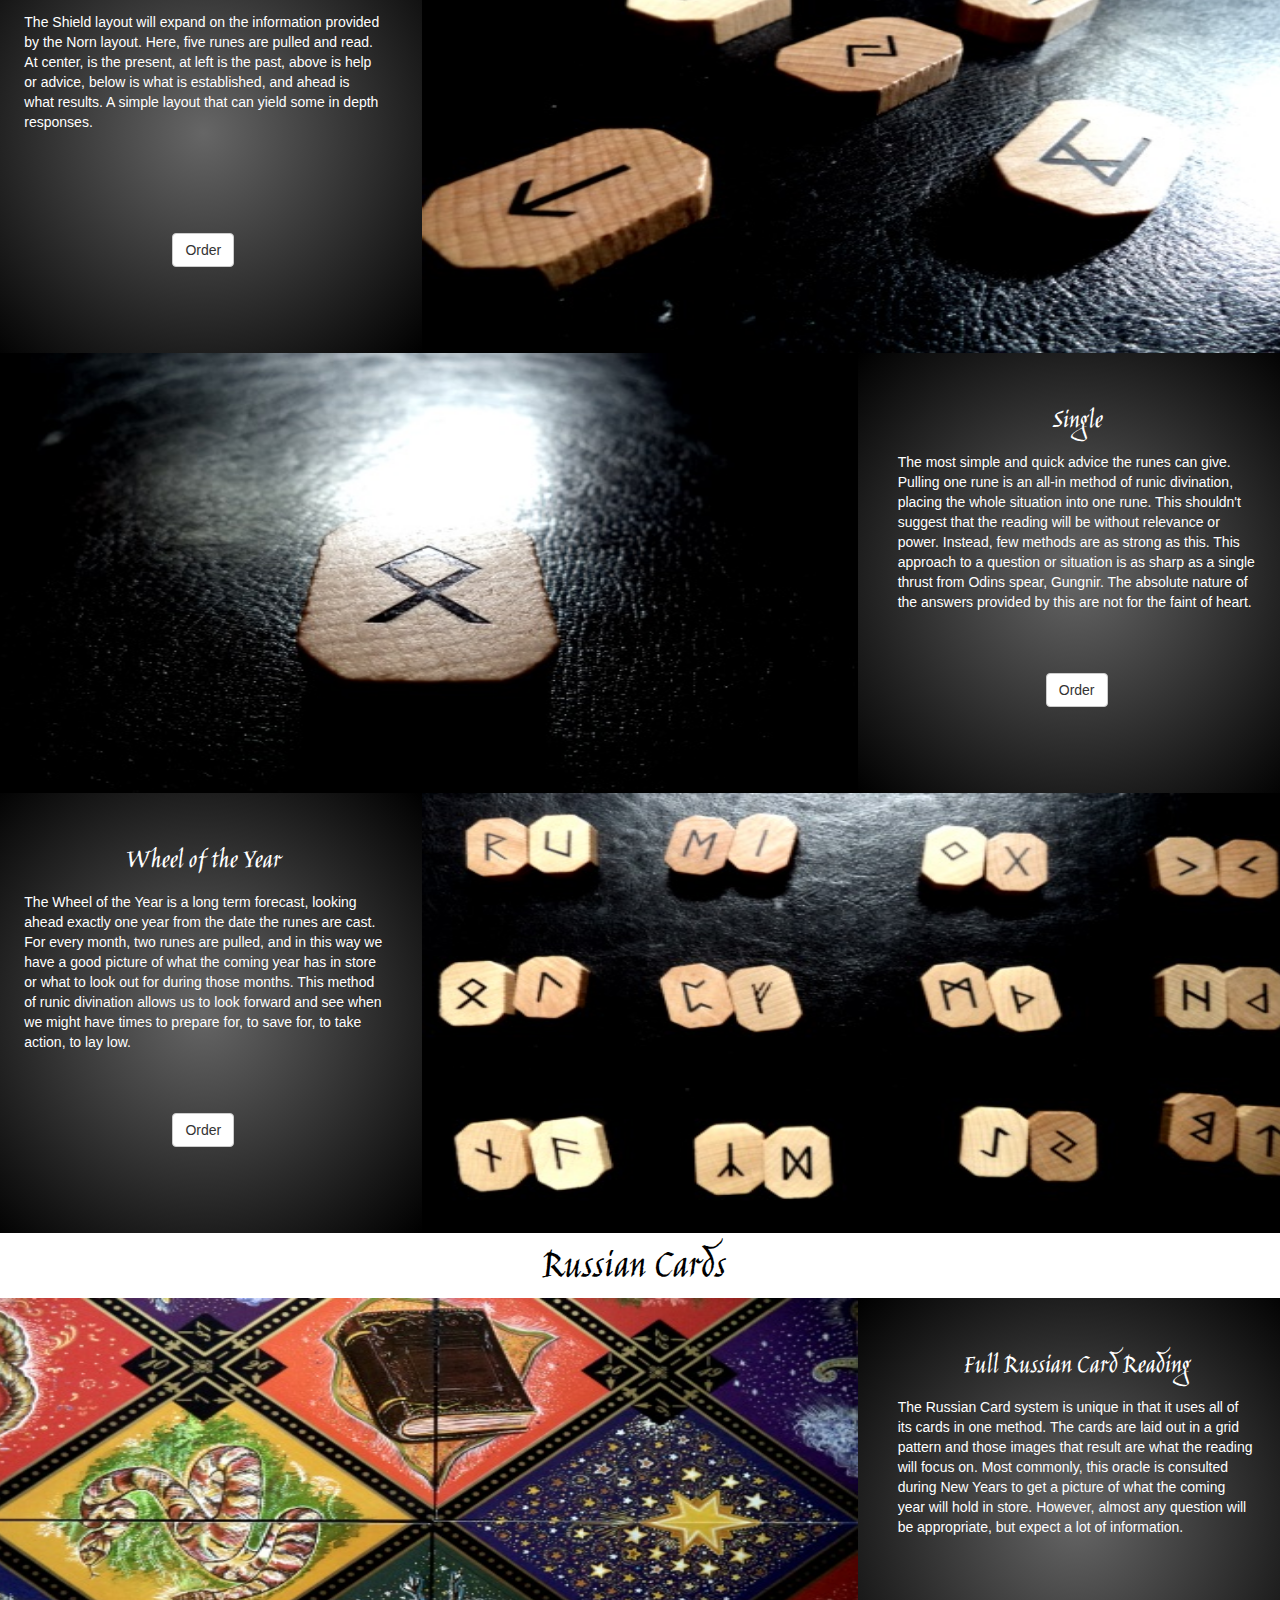
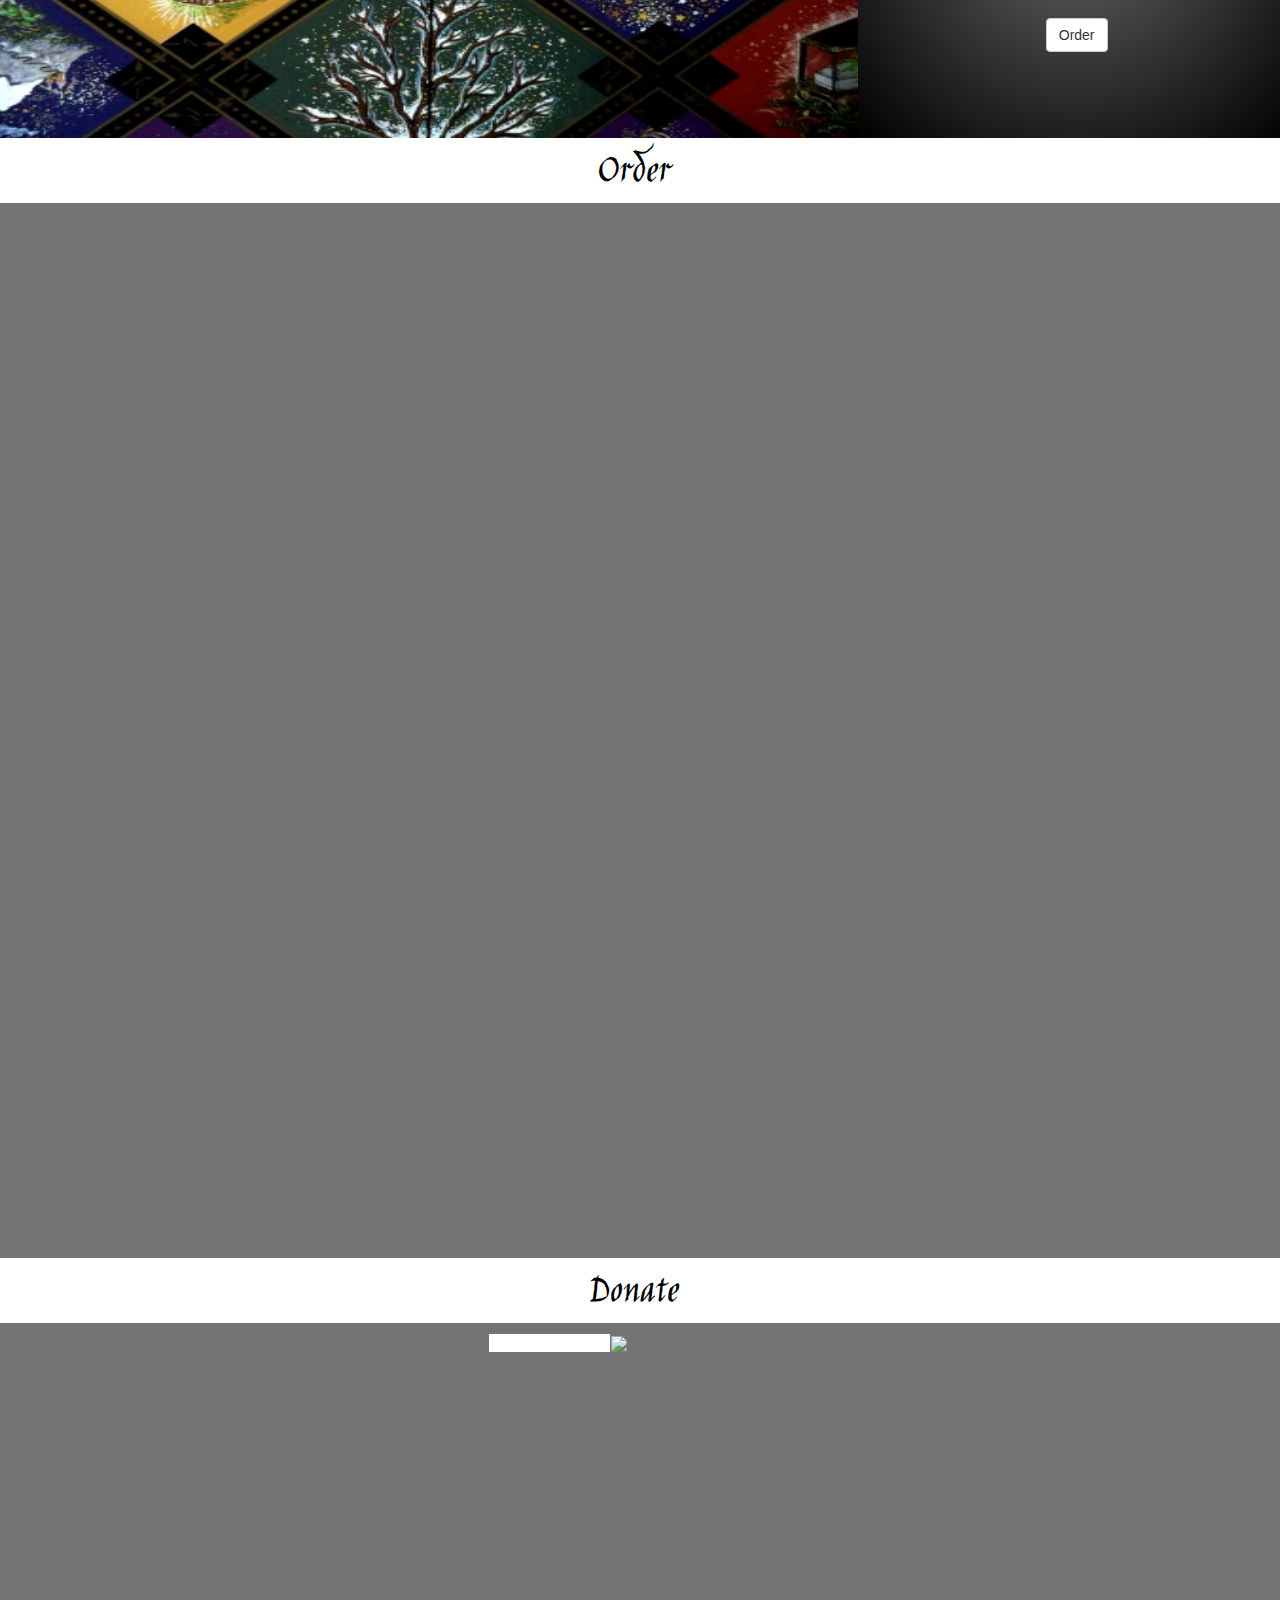
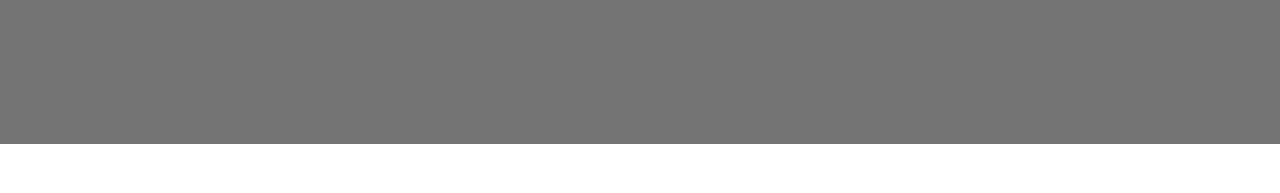
==== commit da574ae7: "Added the money maker" ====
--- a/index.html
+++ b/index.html
@@ -72,7 +72,7 @@
 			<div class="col-md-6">
 			<br>
 			<br>
-			Runes come from ancient Germanic tribes when these symbols were used as an alphabet.  Interestingly, the use of Runes as a divination tool is a fairly recent convention.  We do however have evidence of the old Norsemen using the runes to enscribe various spells and charms onto objects in an apparent effort to imbue those qualities into the item.  Appropriately enough, the word Rune itself means Mystery.
+			Runes come from ancient Germanic tribes when these symbols were used as an alphabet and written language.  Despite the ancient nature of these glyphs, they have enjoyed a resurgence in this modern day.  We have evidence of the old Norsemen using the runes to enscribe various spells and charms onto objects in an apparent effort to imbue those qualities into the item.  They were also documented to have been authentically used in divinations at the time.  Appropriately enough, the word Rune itself means Mystery.
 			<br>
 			<br>
 			Today, they are still used in this way, in addition to the divination facet that you will find here at Hexenrei.  We now have a meaning behind each letter, or Rune, that we use to build a reading.  Like the Tarot, we have certain layouts that give the symbols of the Runes a structure to build a narrative.
@@ -270,6 +270,9 @@
 				<p class="image_title">Full Russian Card Reading</p>
 				<p class="description">The Russian Card system is unique in that it uses all of its cards in one method.  The cards are laid out in a grid pattern and those images that result are what the reading will focus on.  Most commonly, this oracle is consulted during New Years to get a picture of what the coming year will hold in store.  However, almost any question will be appropriate, but expect a lot of information.</p>
 				<a class="btn btn-default button" href="#order">Order</a>
+
+
+
 		</div>
 		
 	</div>	
@@ -280,11 +283,53 @@
 		<div class="row">
 			<div class="col-md-12 section_title">Order</div>
 		</div>
+
 		<div class="row sub">
 				<div class="col-md-12" id="form">
-					<iframe src="https://docs.google.com/forms/d/1lnC_rKttN43ief1A8EApZm9nipYkwfoeiE5HZ_nofy8/viewform?embedded=true" width="100%" height="1200" frameborder="0" marginheight="0" marginwidth="0">Loading...</iframe>
+					<iframe src="https://docs.google.com/forms/d/1lnC_rKttN43ief1A8EApZm9nipYkwfoeiE5HZ_nofy8/viewform?embedded=true" width="100%" height="1050" frameborder="0" marginheight="0" marginwidth="0">Loading...</iframe>
 				</div>
 		</div>
+	</section>
+
+	<section id="donate">
+		<div class="row">
+			<div class="col-md-12 section_title">Donate</div>
+		</div>
+
+		<div class="row sub">
+				<div class="col-md-12" id="donate_button">
+					<p>
+					<script type="text/javascript" src="https://static-na.payments-amazon.com/cba/js/us/PaymentWidgets.js"></script>
+					<script>
+					RenderCBAButtonById = function(ordervalue, buttonid) {
+					var standard1 = new CBA.Widgets.StandardCheckoutWidget({
+					merchantId: "A31EOD7LWVFU3S",
+					orderInput: {
+					format: "XML",
+					value: ordervalue}
+					}).render(buttonid);
+					}
+					</script>
+
+					<table><tr>
+					<td>
+					<select name="order-input" ONCHANGE="javascript:RenderCBAButtonById(this.options[this.selectedIndex].value, 'cbaxmlButton-ThlDKr10yj-1403274928');">
+					<option value="type:merchant-signed-order/aws-accesskey/1;order:[base64];signature:/ulmS9Aiy8hz6jSfIrZgBdQqx7k=;aws-access-key-id:AKIAIGVFSNKTVDVMM4MQ">$10.00 - Donate</option><option value="type:merchant-signed-order/aws-accesskey/1;order:[base64];signature:hbksvmY11kD4mPuMoblRhRhd8vk=;aws-access-key-id:AKIAIGVFSNKTVDVMM4MQ">$20.00 - Donate</option><option value="type:merchant-signed-order/aws-accesskey/1;order:[base64];signature:okwz+Gq3KbZ/qTS7TfG1W+yxApc=;aws-access-key-id:AKIAIGVFSNKTVDVMM4MQ">$30.00 - Donate</option><option value="type:merchant-signed-order/aws-accesskey/1;order:[base64];signature:jOZreTLRcfpByWTvw5MY/45fOe8=;aws-access-key-id:AKIAIGVFSNKTVDVMM4MQ">$40.00 - Donate</option><option value="type:merchant-signed-order/aws-accesskey/1;order:[base64];signature:M/ha777Mz2KOgMHHNdGn7F80ItU=;aws-access-key-id:AKIAIGVFSNKTVDVMM4MQ">$50.00 - Donate</option></select>
+					</td>
+					<td>
+					<div id="cbaxmlButton-ThlDKr10yj-1403274928">
+					<img src="https://payments.amazon.com/gp/cba/button?cartOwnerId=A31EOD7LWVFU3S&size=medium&color=tan&background=other"/><br></div>
+					<script language="javascript" type="text/javascript">
+					RenderCBAButtonById("type:merchant-signed-order/aws-accesskey/1;order:[base64];signature:/ulmS9Aiy8hz6jSfIrZgBdQqx7k=;aws-access-key-id:AKIAIGVFSNKTVDVMM4MQ", "cbaxmlButton-ThlDKr10yj-1403274928");
+					</script>
+					</td></tr></table>
+				</p>		
+				</div>
+
+		</div>
+
+		<div><img src="images/logo.png"></div>
+
 	</section>
 
 
@@ -302,6 +347,7 @@
 				<li ><a href="#runes">Runes</a></li>
 				<li ><a href="#russian">Russian Cards</a></li>
 				<li ><a href="#order">Ordering</a></li>
+				<li ><a href="#donate">Donate</a></li>
 			</ul>
 		</nav>
 	</footer>
--- a/1main.css
+++ b/1main.css
@@ -184,15 +184,9 @@
 	background-size: 50%;
 	text-align: center;
 	padding-right: 30px;
-	
-	background: #ffffff; /* Old browsers */
-background: -moz-radial-gradient(center, ellipse cover,  #ffffff 0%, #a0a0a0 100%); /* FF3.6+ */
-background: -webkit-gradient(radial, center center, 0px, center center, 100%, color-stop(0%,#ffffff), color-stop(100%,#a0a0a0)); /* Chrome,Safari4+ */
-background: -webkit-radial-gradient(center, ellipse cover,  #ffffff 0%,#a0a0a0 100%); /* Chrome10+,Safari5.1+ */
-background: -o-radial-gradient(center, ellipse cover,  #ffffff 0%,#a0a0a0 100%); /* Opera 12+ */
-background: -ms-radial-gradient(center, ellipse cover,  #ffffff 0%,#a0a0a0 100%); /* IE10+ */
-background: radial-gradient(ellipse at center,  #ffffff 0%,#a0a0a0 100%); /* W3C */
-filter: progid:DXImageTransform.Microsoft.gradient( startColorstr='#ffffff', endColorstr='#a0a0a0',GradientType=1 ); /* IE6-9 fallback on horizontal gradient */
+	padding-top: 5px;
+	
+	background: #FFFFFF; 
 
 
 
@@ -234,11 +228,17 @@
 
 
 
+
 #form {
 	width: 100%;
 	height: 100%;
-	padding-bottom: 10%;
-	
+}
+
+
+
+#donate_button {
+	padding-left: 38%;
+	padding-bottom: 30%;
 }
 
 
@@ -280,7 +280,7 @@
 
 nav ul li {
 
-	margin-right: 3%;
+	padding-right: 3%;
 
 
 	border-collapse: collapse;
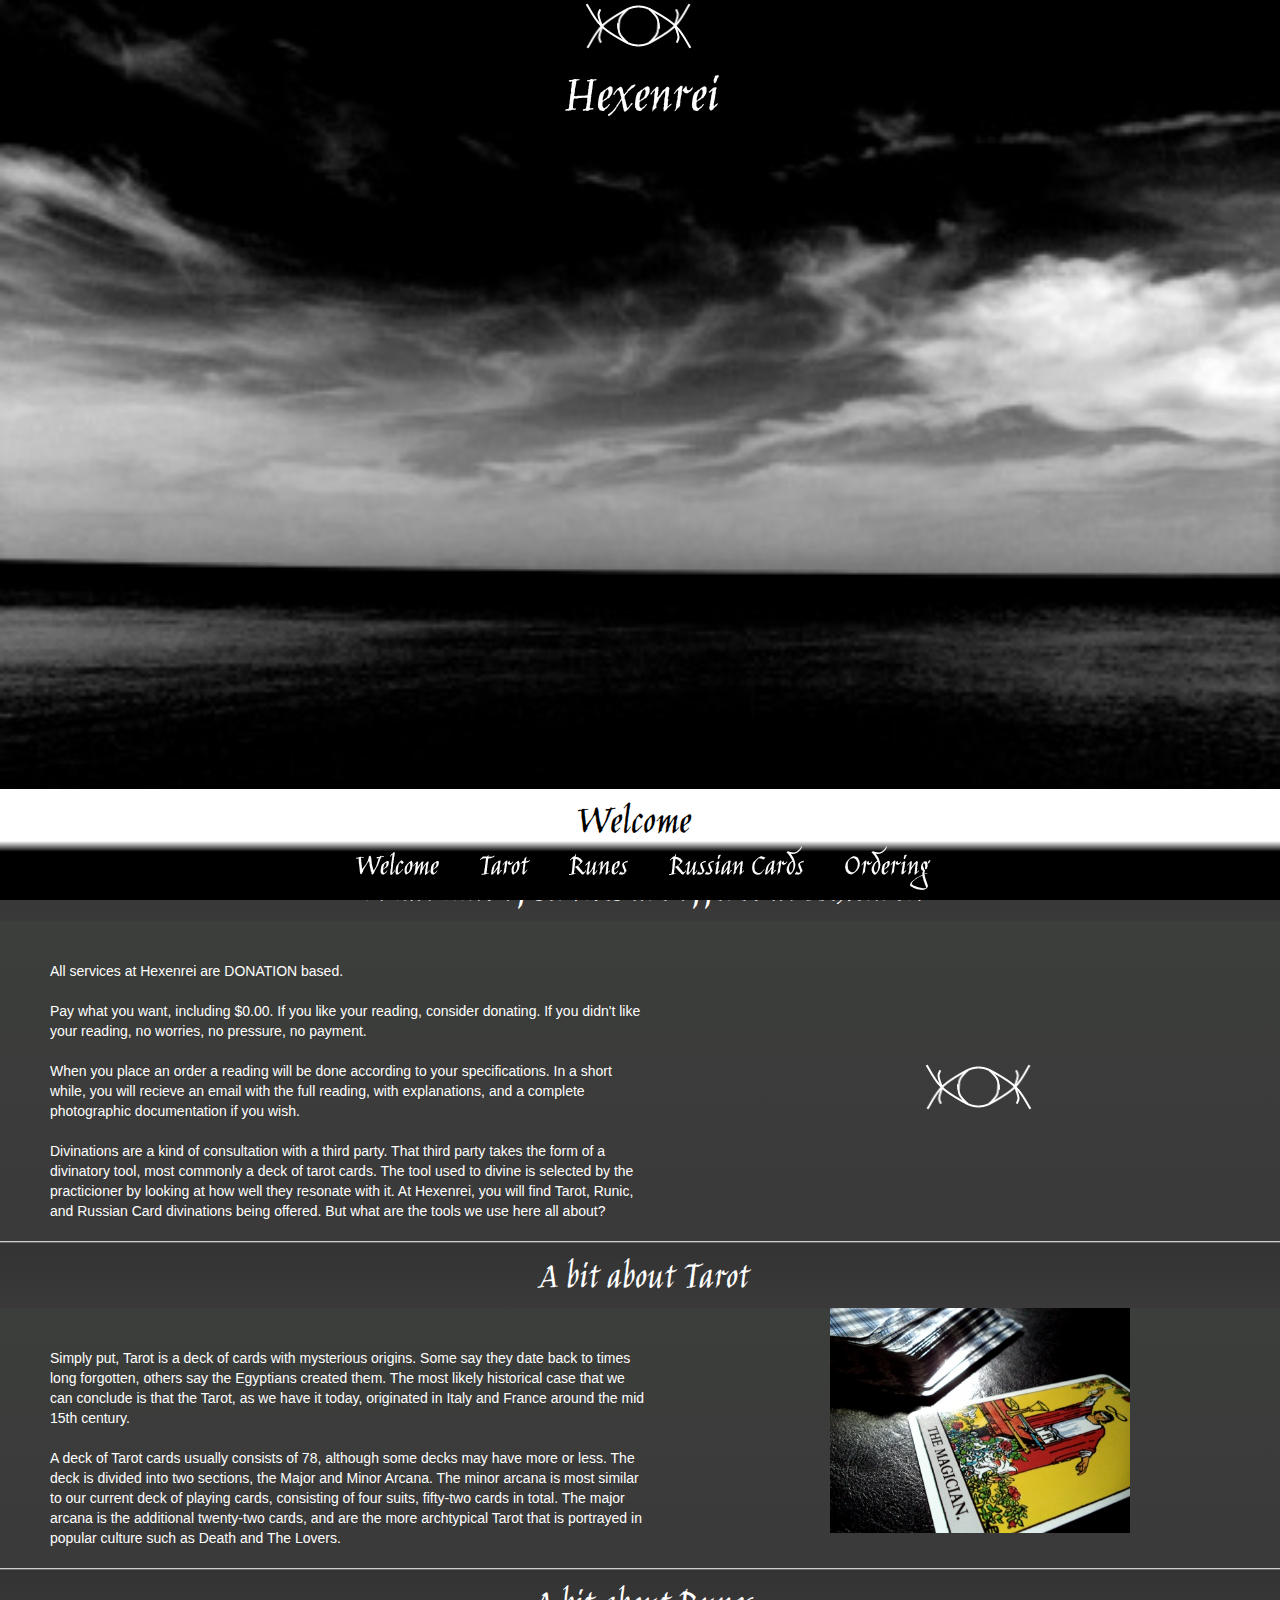
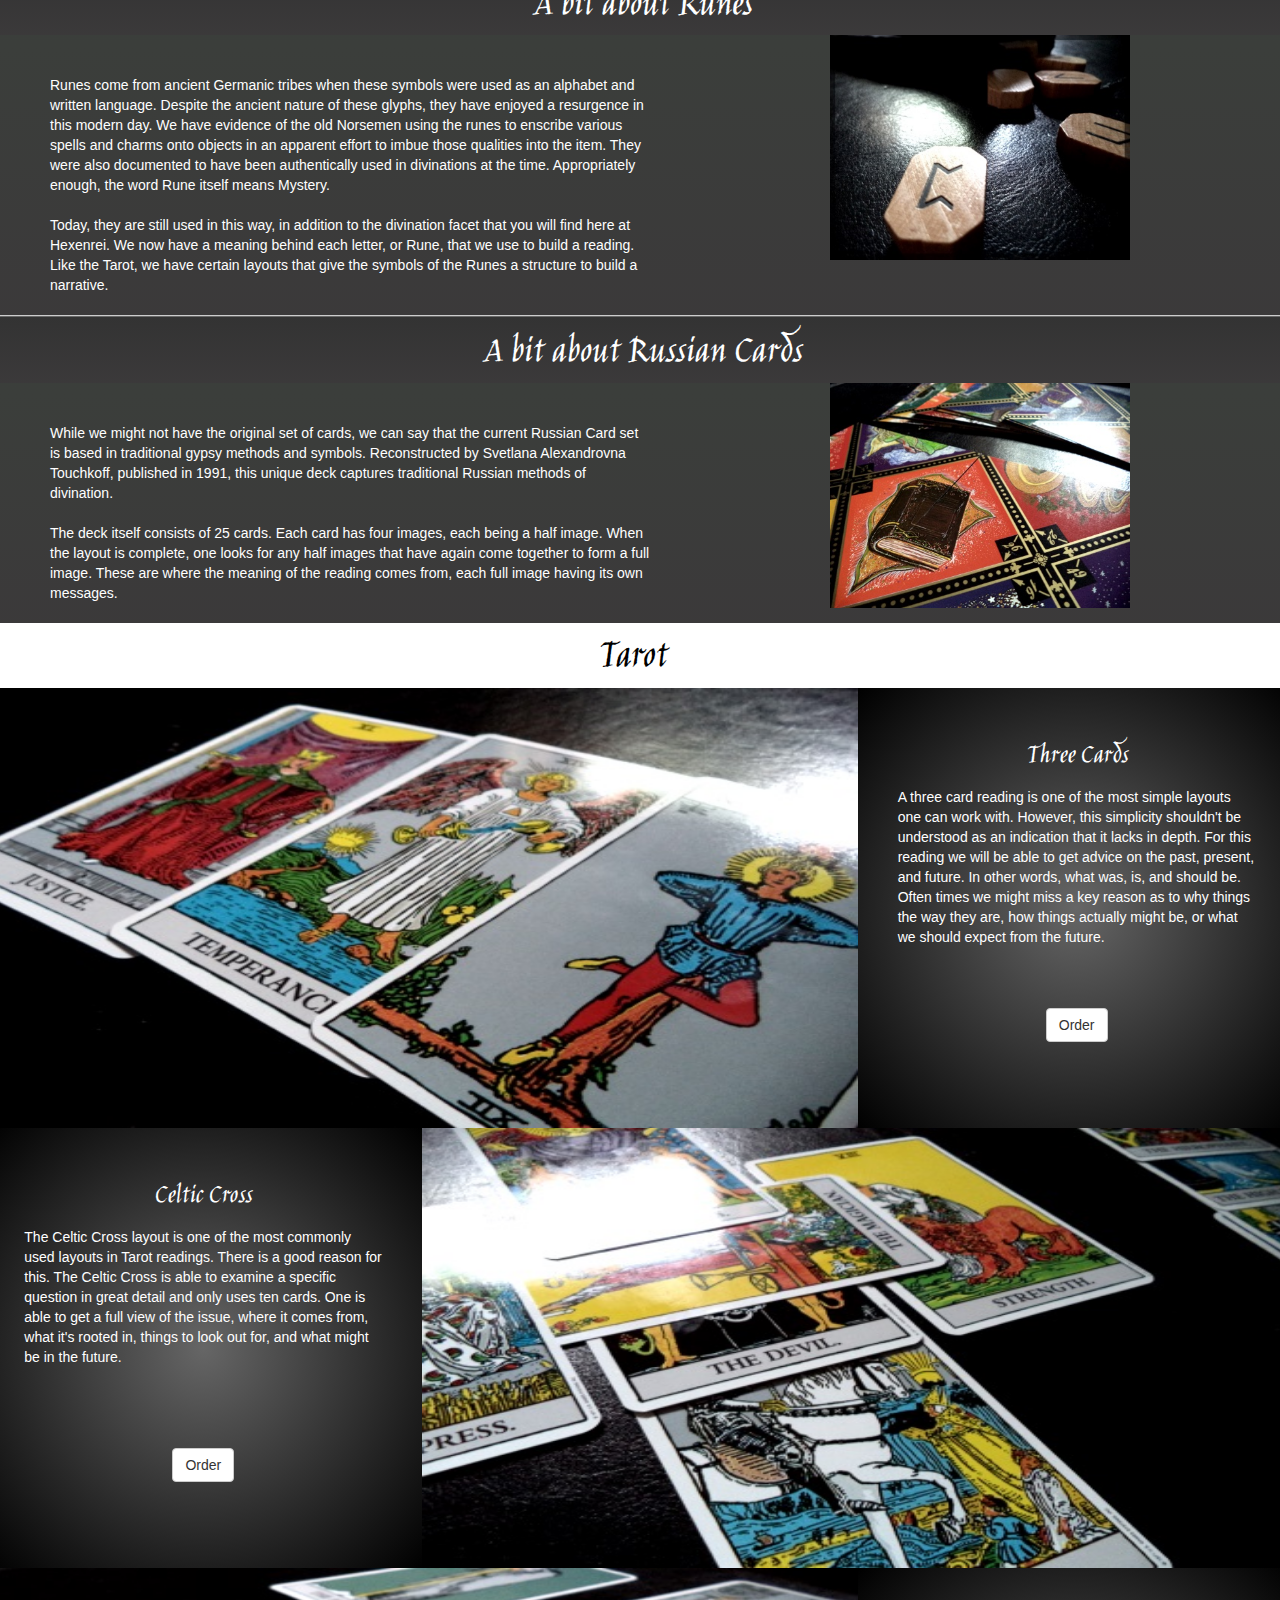
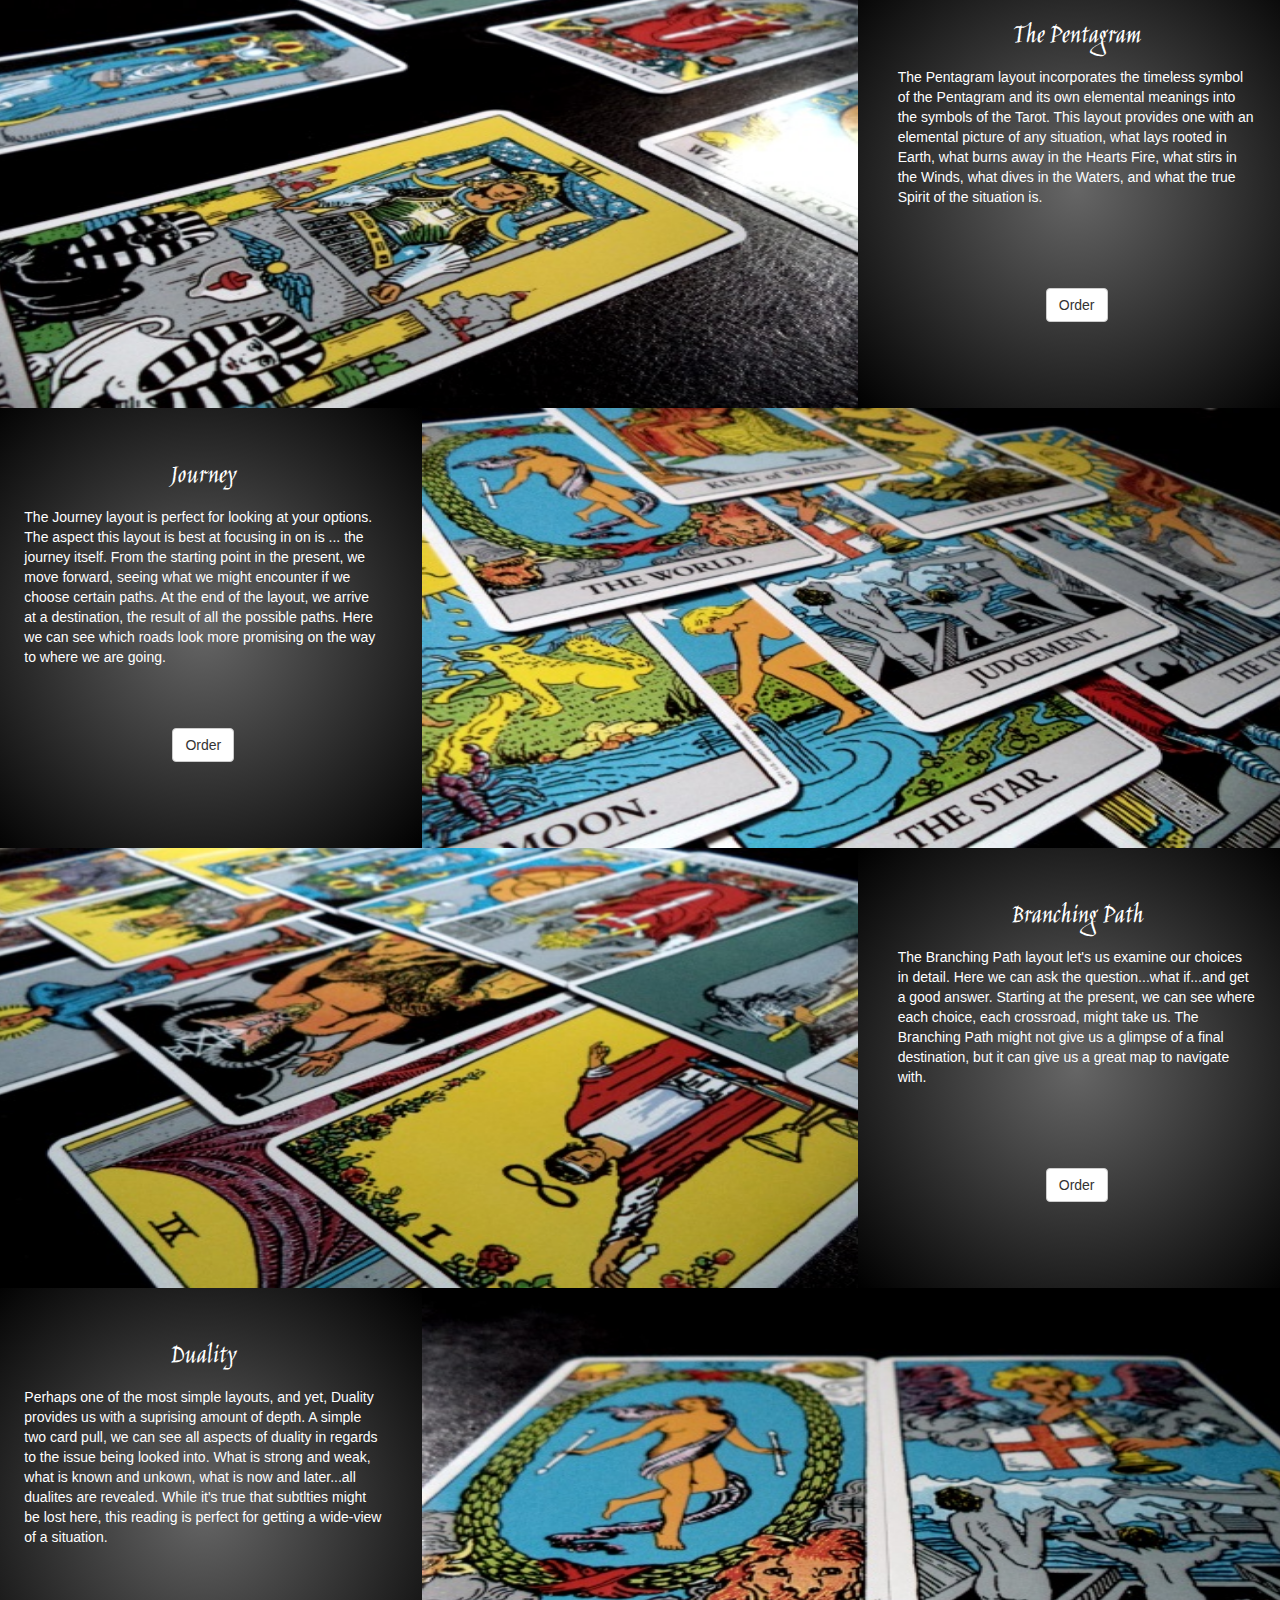
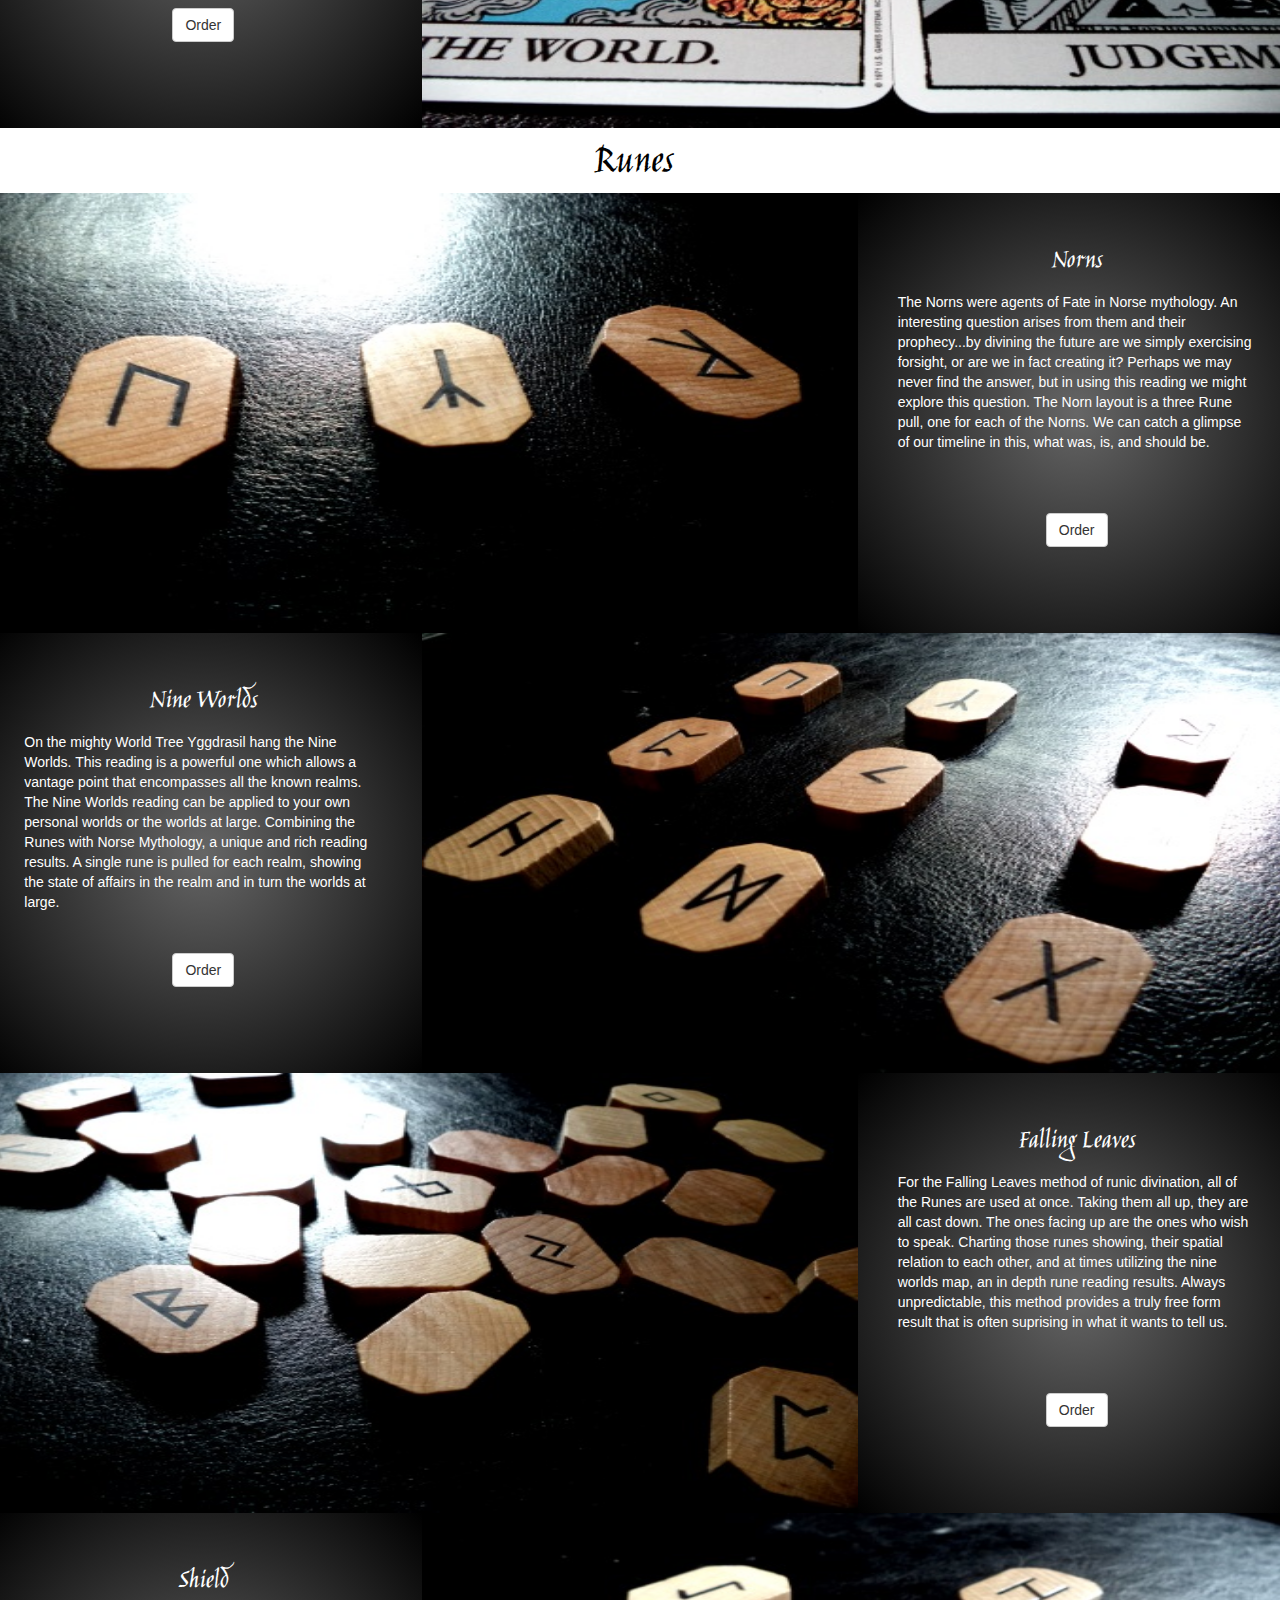
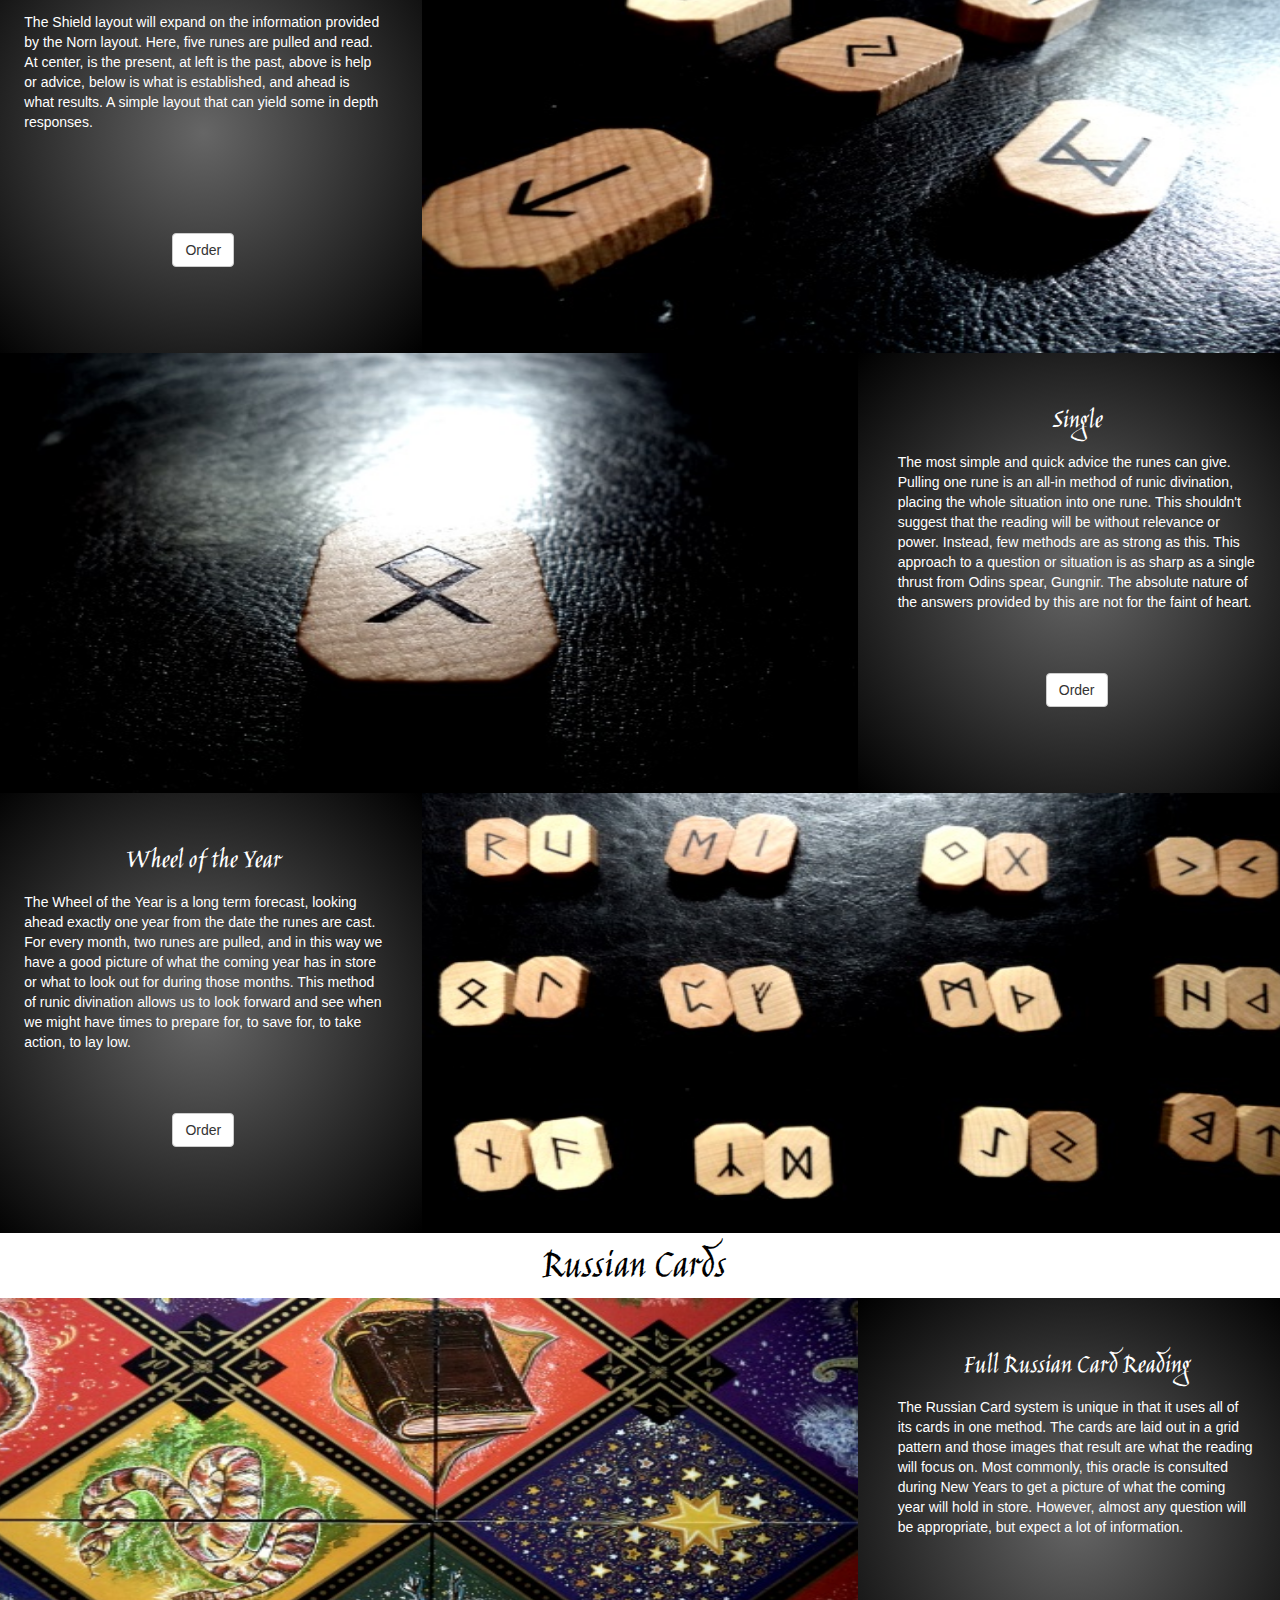
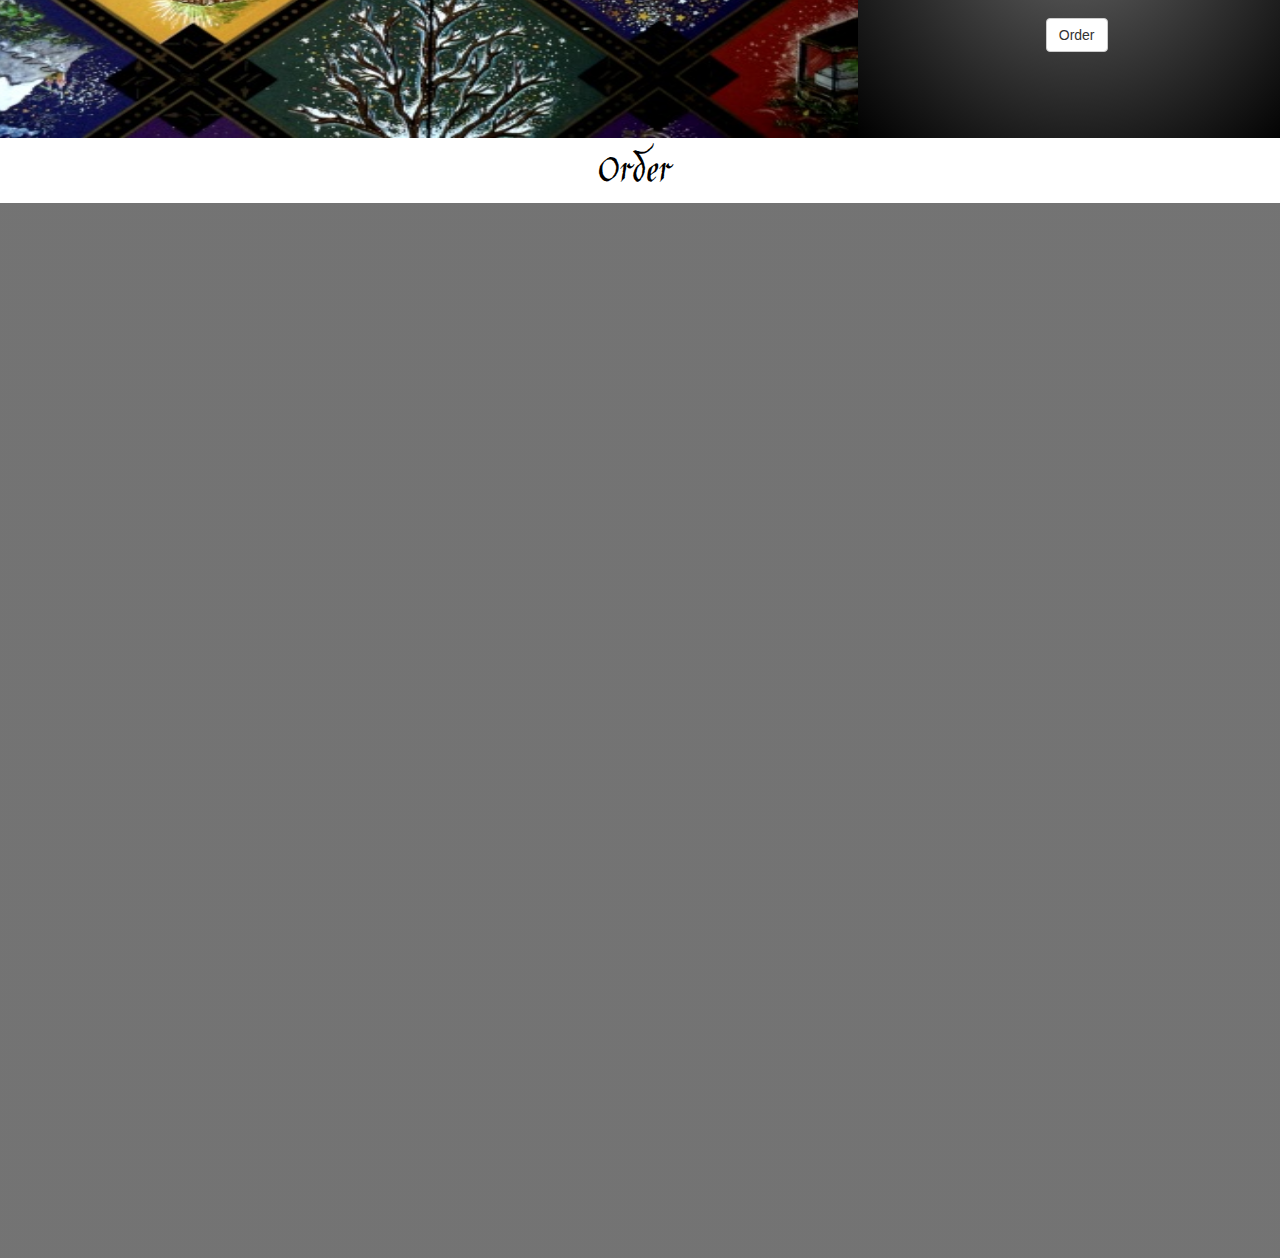
==== commit 4211e5ee: "Payment and Meta" ====
--- a/index.html
+++ b/index.html
@@ -2,6 +2,9 @@
 <html>
 <head>
 	<title>HEXENREI</title>
+
+	<meta name="description" content="divination services">
+	<meta name="description" content="magic magick witchcraft divinations tarot runes russian gypsy cards future mystic fortune telling">
 
 	<link rel="stylesheet" type="text/css" href="http://netdna.bootstrapcdn.com/bootstrap/3.1.1/css/bootstrap.min.css">
 	<meta name="viewport" content="width=device-width, initial-scale=1">
@@ -291,7 +294,7 @@
 		</div>
 	</section>
 
-	<section id="donate">
+	<!--<section id="donate">
 		<div class="row">
 			<div class="col-md-12 section_title">Donate</div>
 		</div>
@@ -330,7 +333,7 @@
 
 		<div><img src="images/logo.png"></div>
 
-	</section>
+	</section>-->
 
 
 	
@@ -347,7 +350,7 @@
 				<li ><a href="#runes">Runes</a></li>
 				<li ><a href="#russian">Russian Cards</a></li>
 				<li ><a href="#order">Ordering</a></li>
-				<li ><a href="#donate">Donate</a></li>
+				<!--<li ><a href="#donate">Donate</a></li>-->
 			</ul>
 		</nav>
 	</footer>
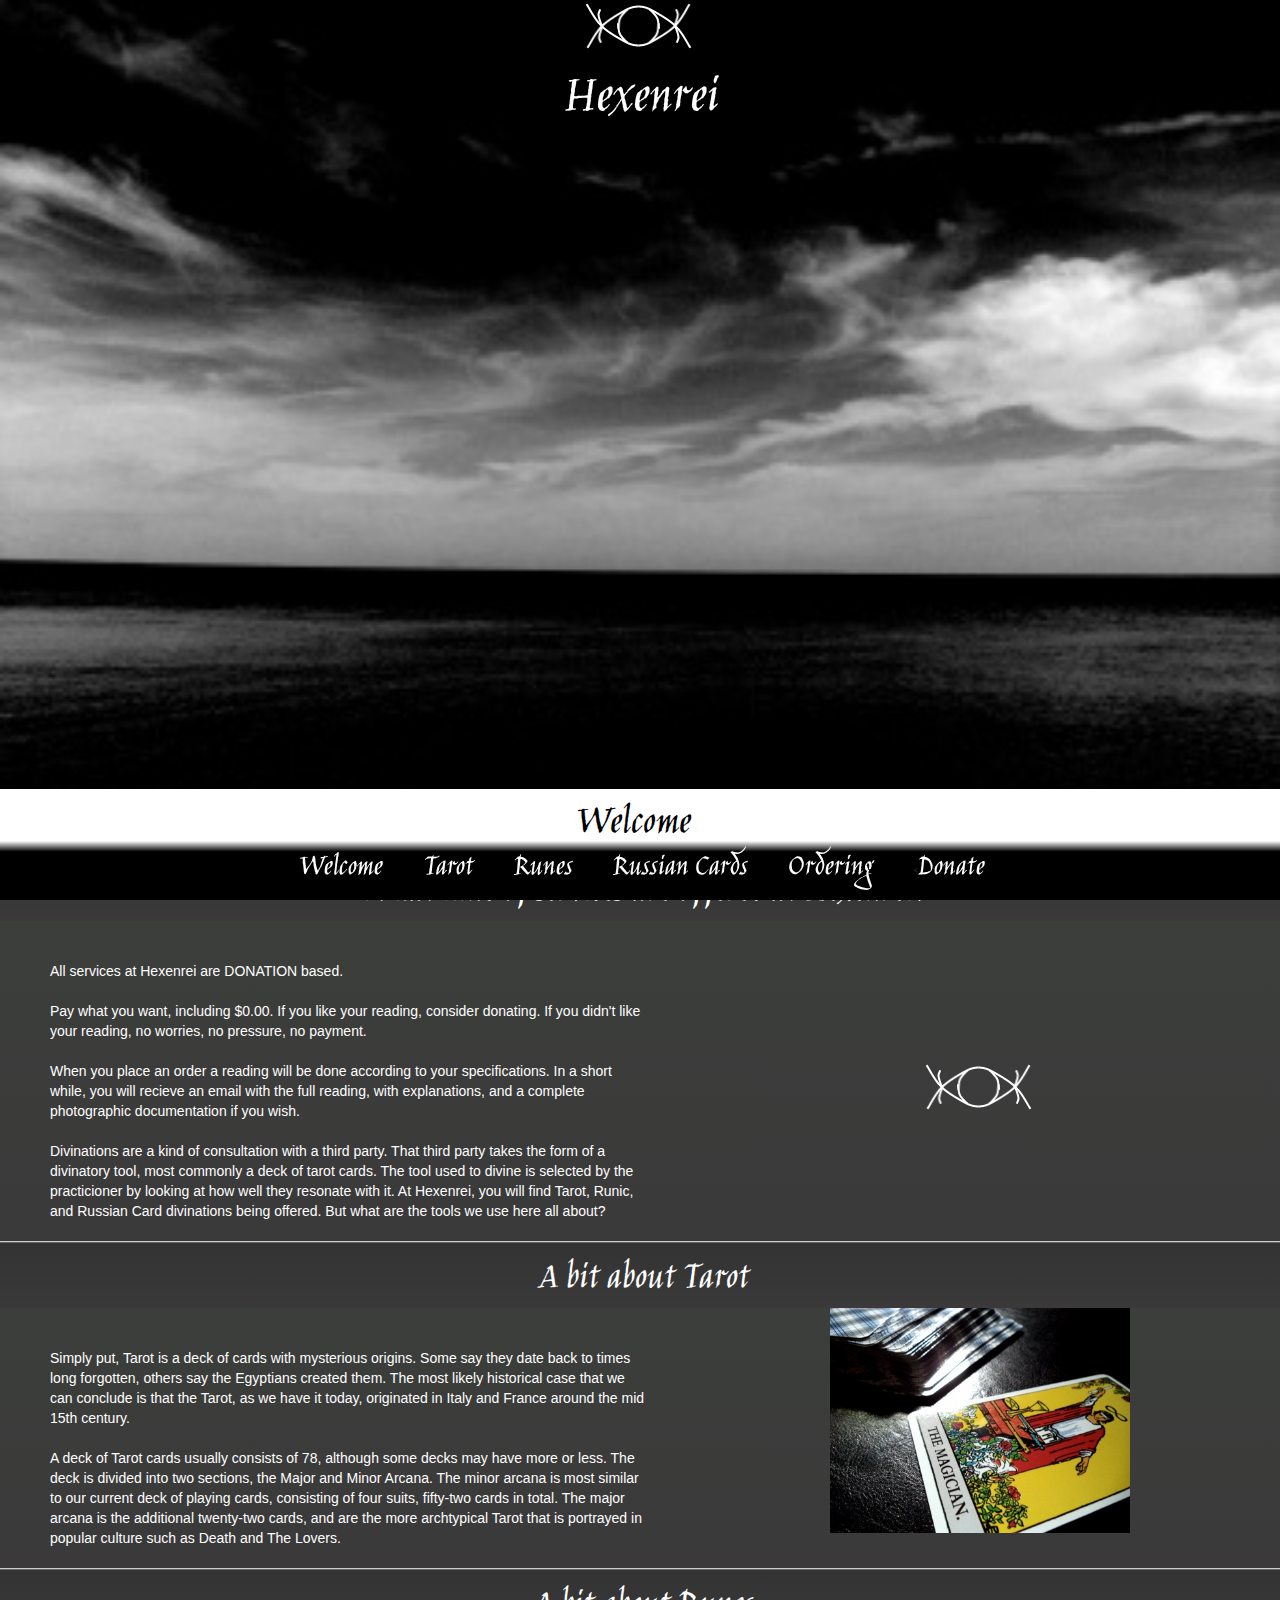
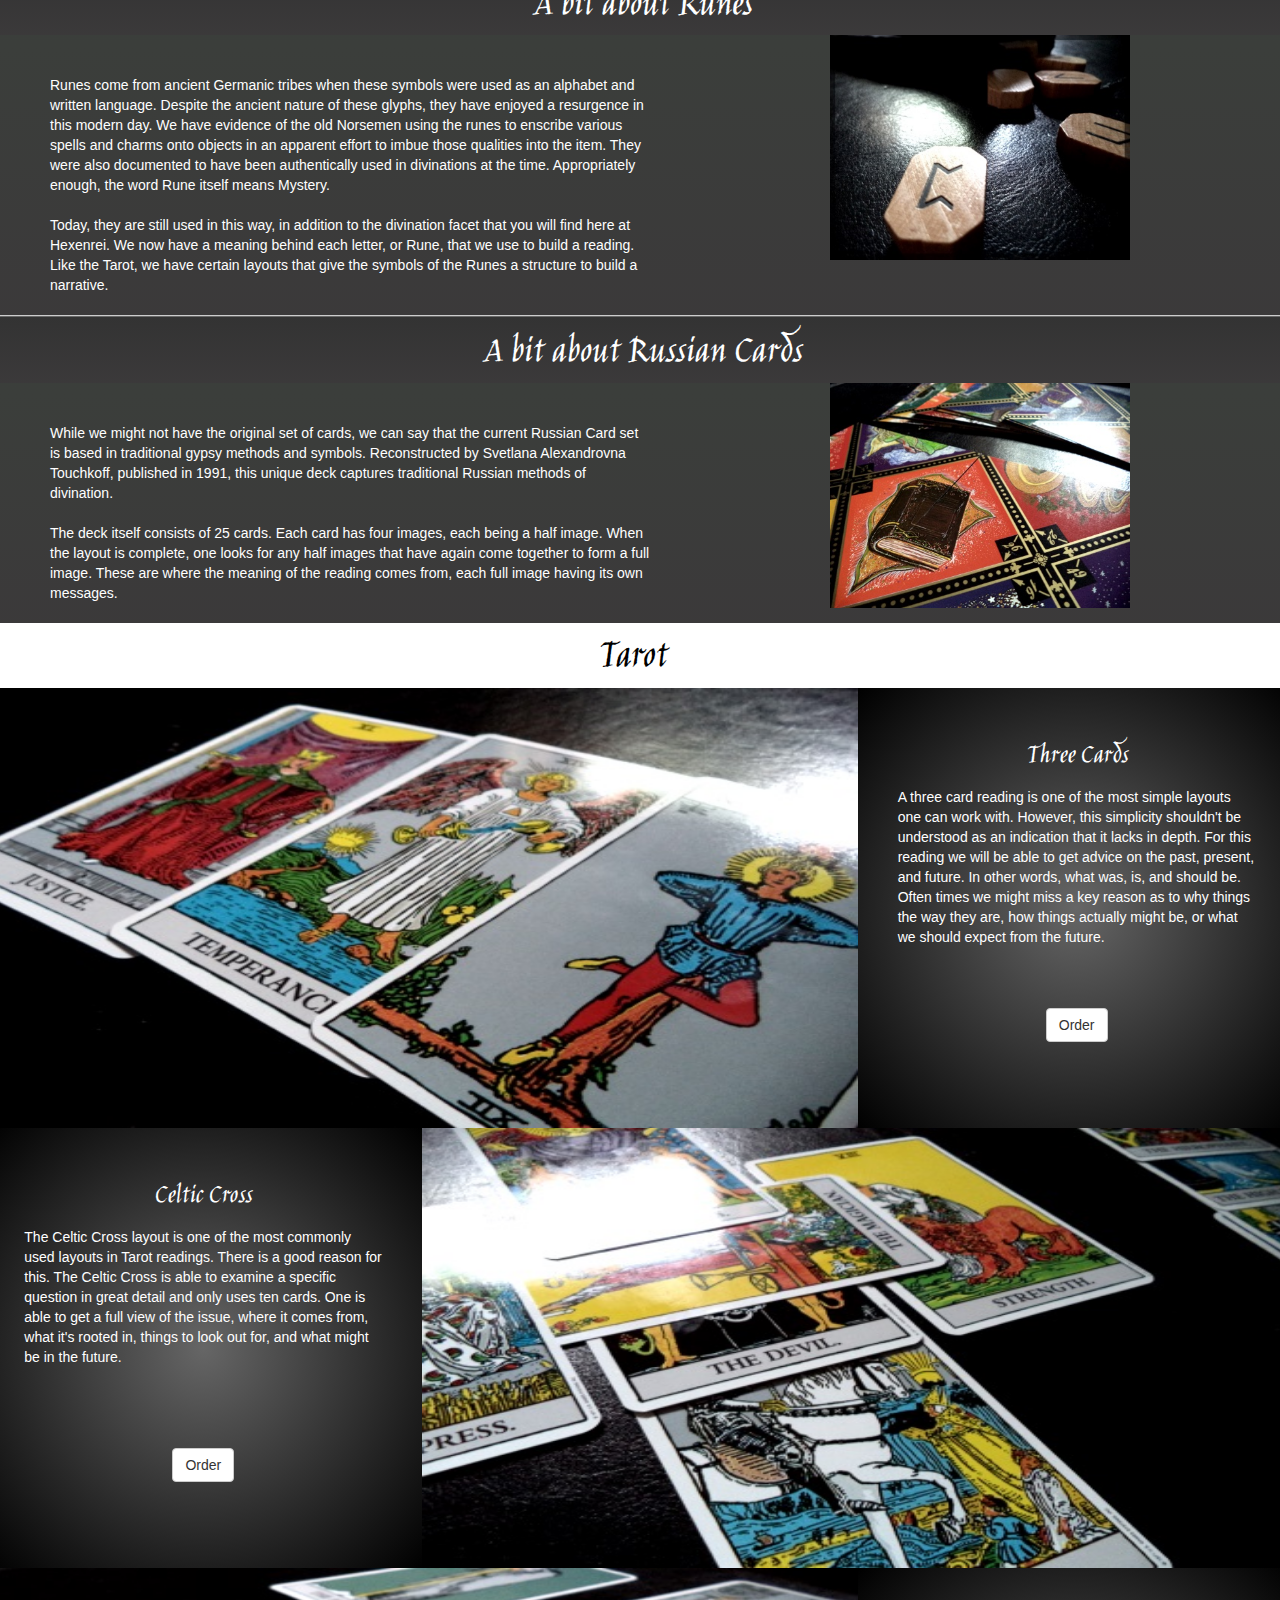
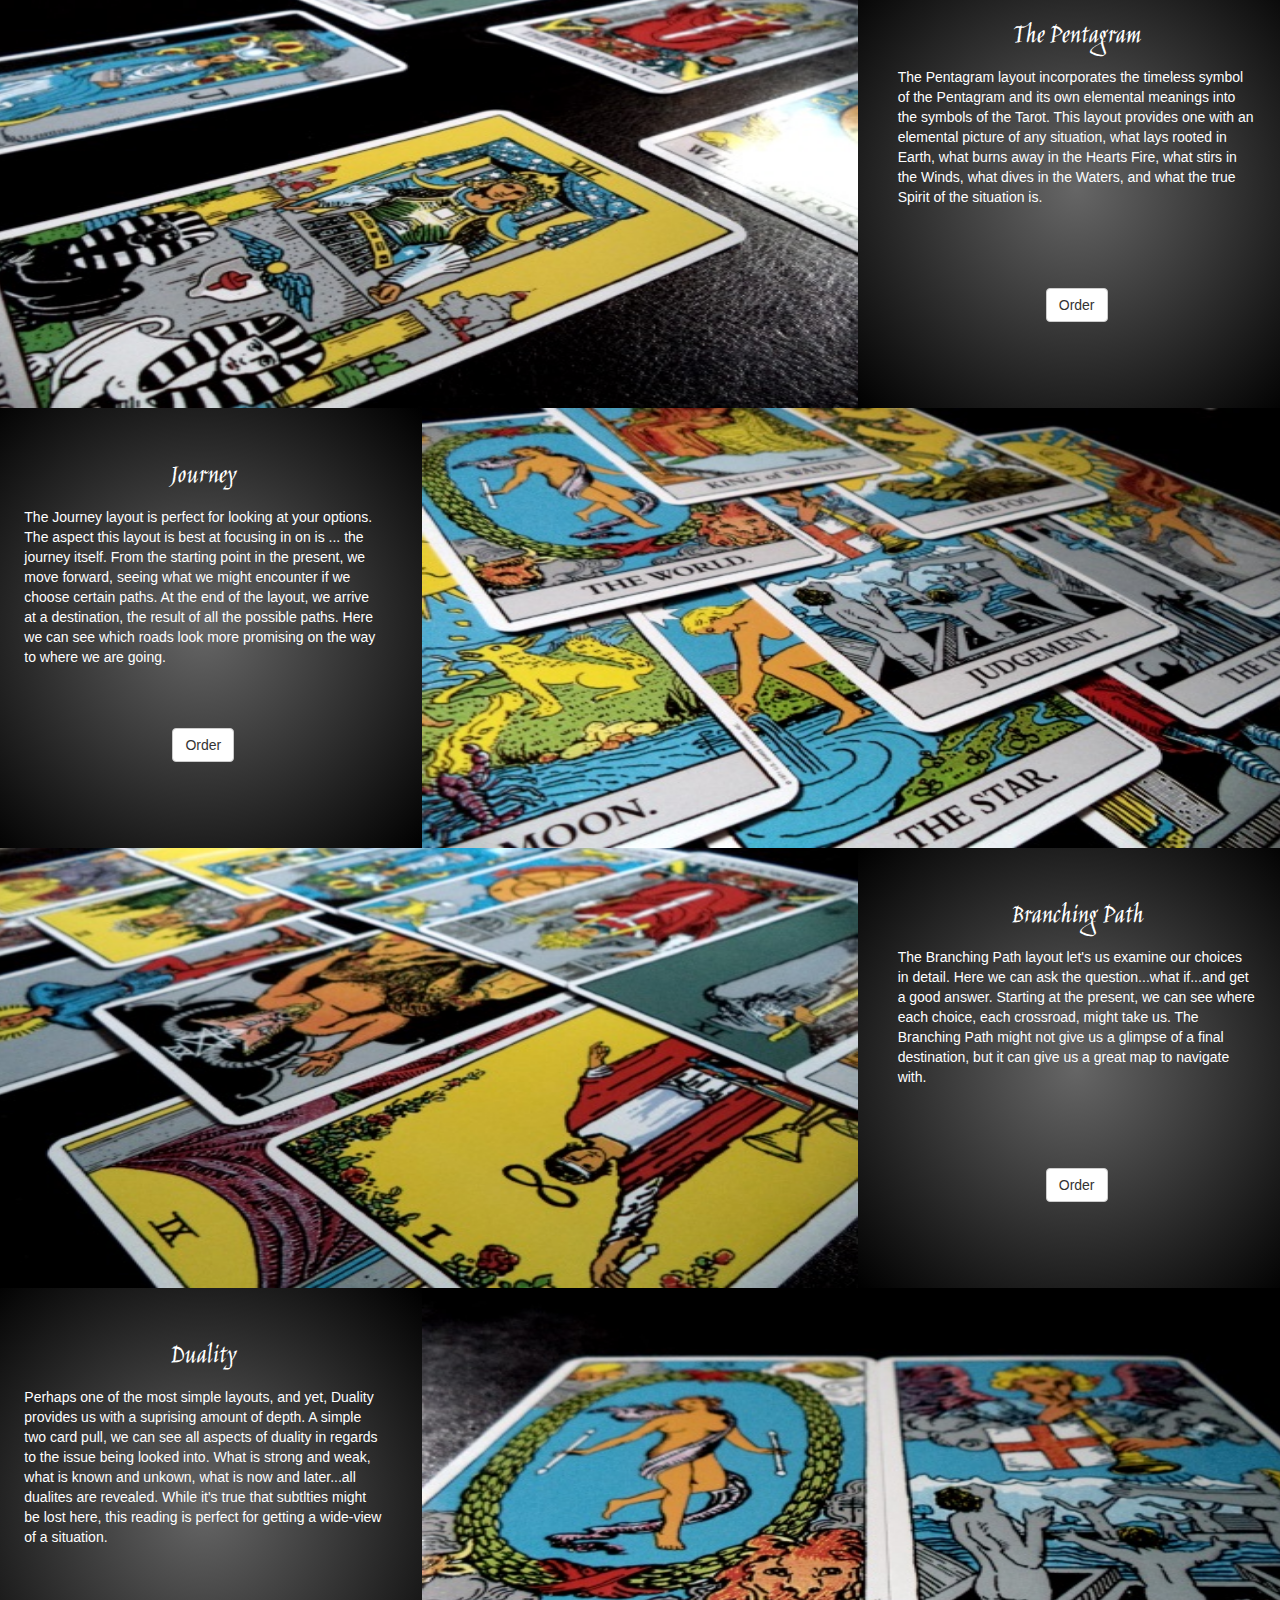
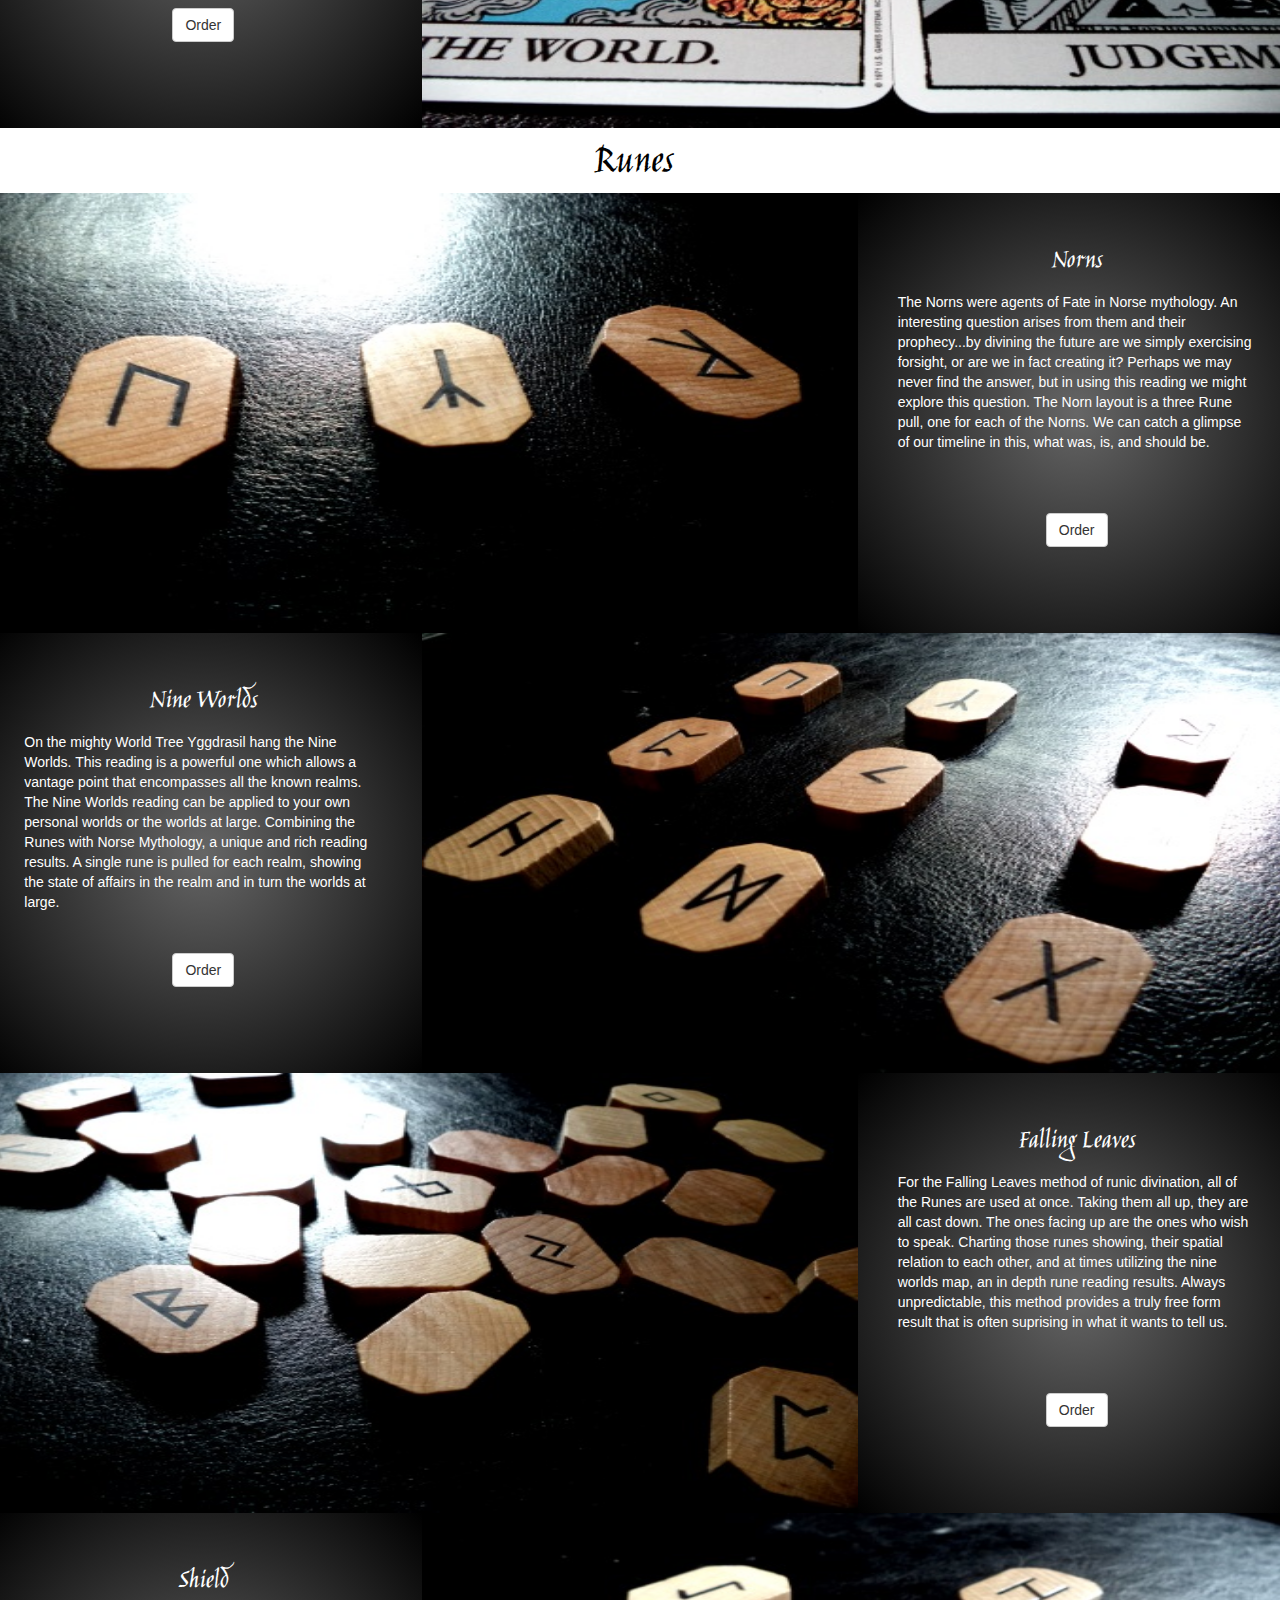
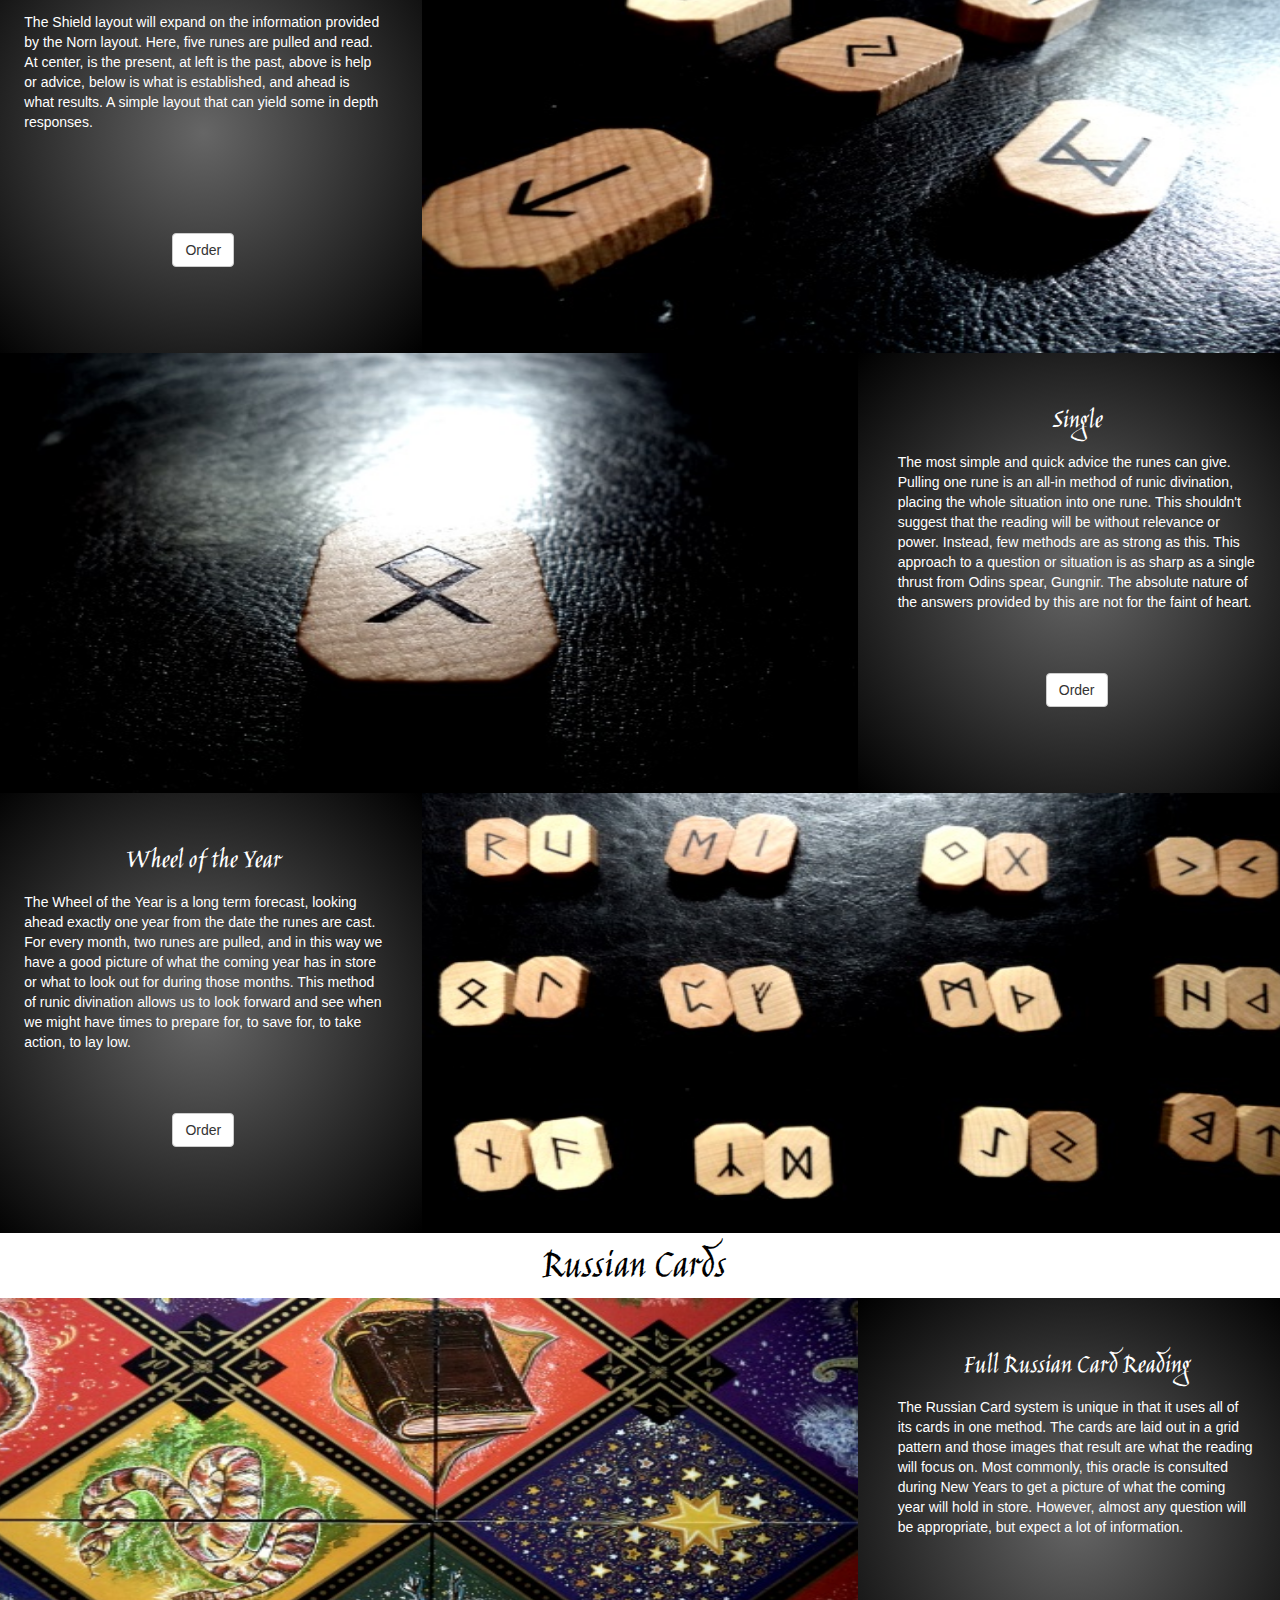
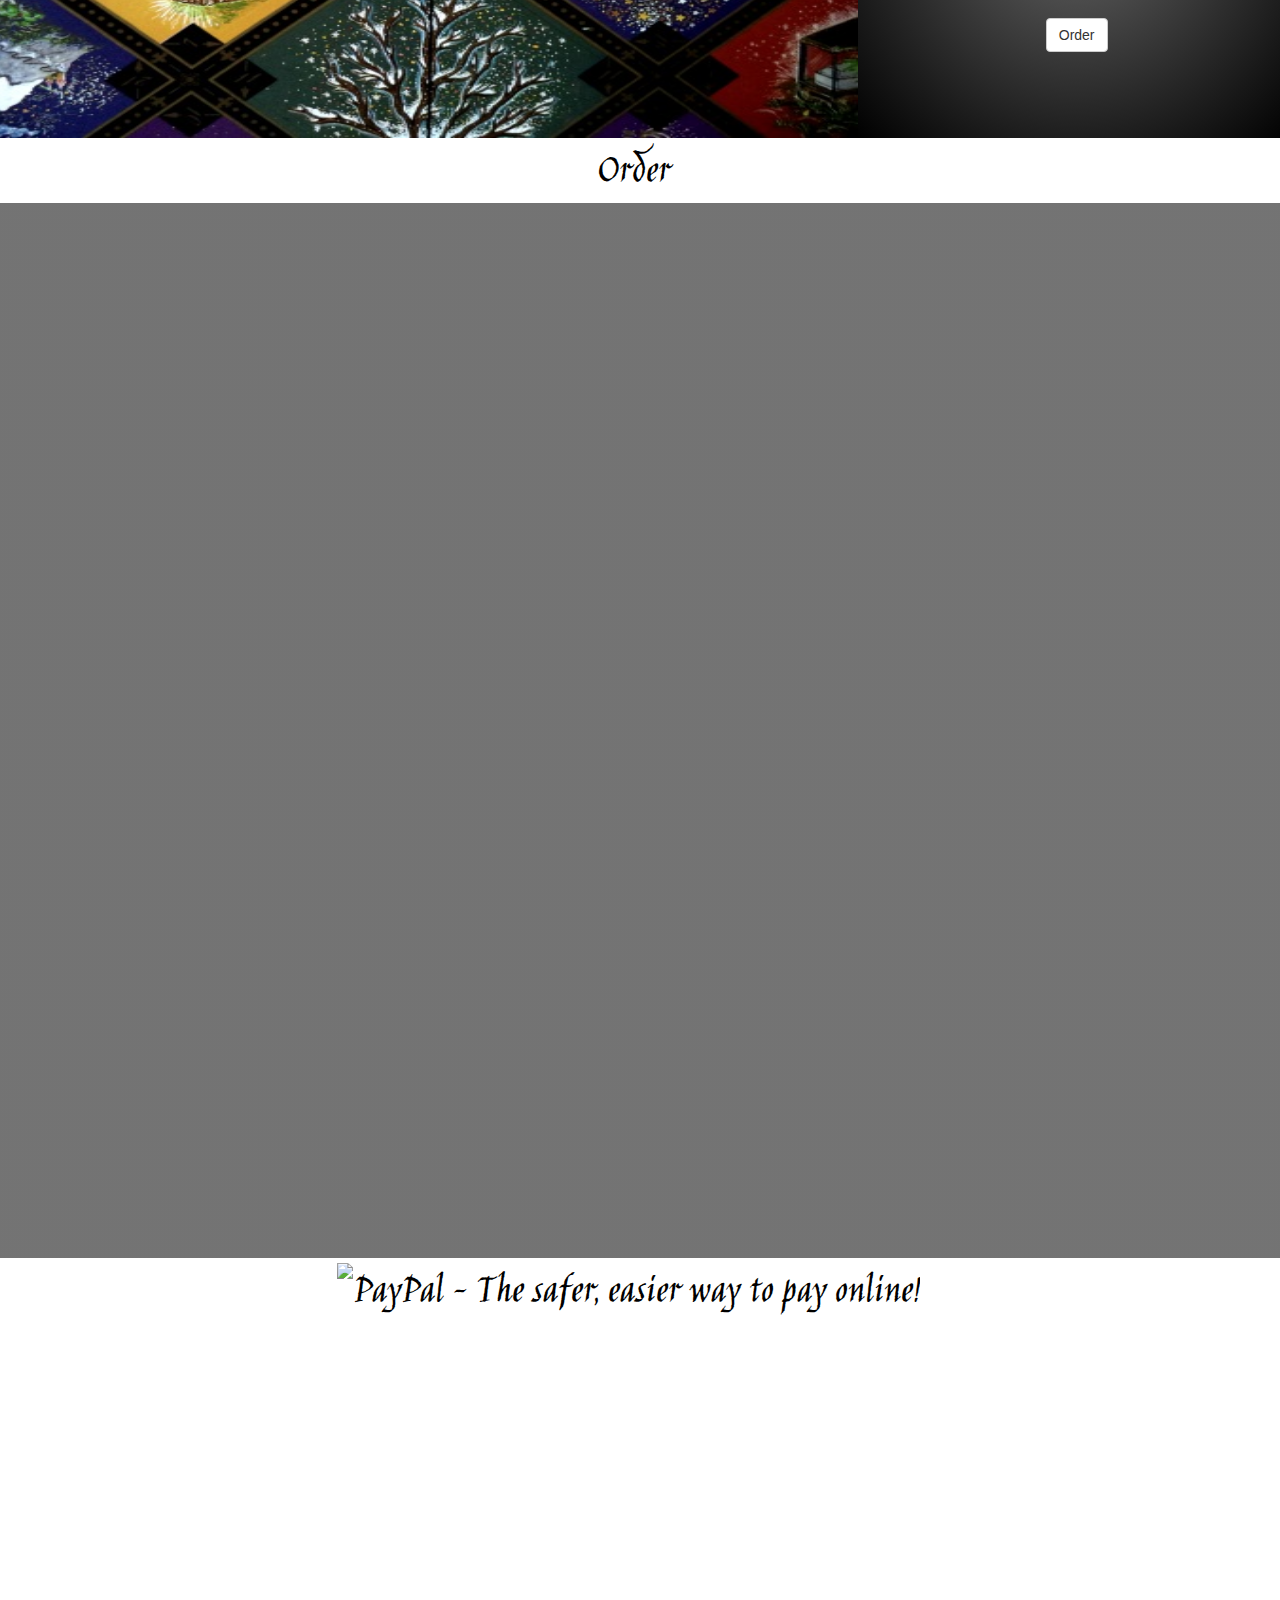
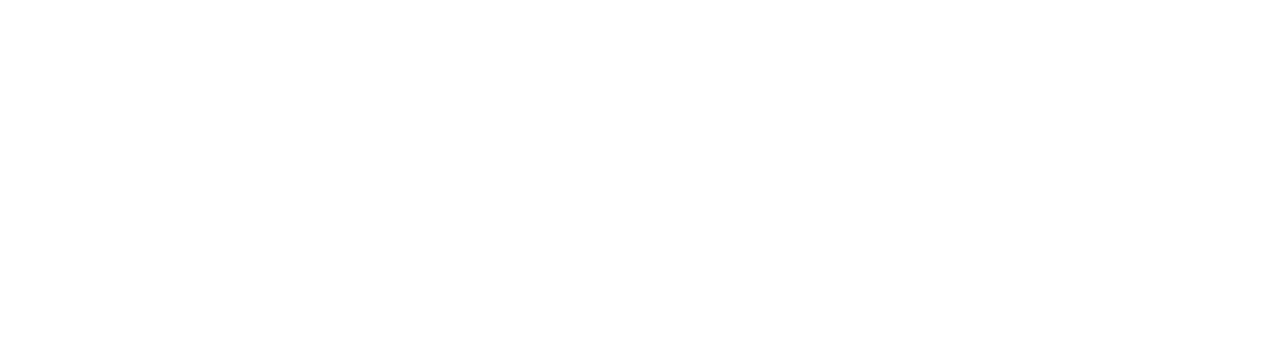
==== commit 6dc7796e: "Paypal" ====
--- a/index.html
+++ b/index.html
@@ -294,46 +294,20 @@
 		</div>
 	</section>
 
-	<!--<section id="donate">
+	<section id="donate">
 		<div class="row">
-			<div class="col-md-12 section_title">Donate</div>
-		</div>
-
-		<div class="row sub">
-				<div class="col-md-12" id="donate_button">
-					<p>
-					<script type="text/javascript" src="https://static-na.payments-amazon.com/cba/js/us/PaymentWidgets.js"></script>
-					<script>
-					RenderCBAButtonById = function(ordervalue, buttonid) {
-					var standard1 = new CBA.Widgets.StandardCheckoutWidget({
-					merchantId: "A31EOD7LWVFU3S",
-					orderInput: {
-					format: "XML",
-					value: ordervalue}
-					}).render(buttonid);
-					}
-					</script>
-
-					<table><tr>
-					<td>
-					<select name="order-input" ONCHANGE="javascript:RenderCBAButtonById(this.options[this.selectedIndex].value, 'cbaxmlButton-ThlDKr10yj-1403274928');">
-					<option value="type:merchant-signed-order/aws-accesskey/1;order:[base64];signature:/ulmS9Aiy8hz6jSfIrZgBdQqx7k=;aws-access-key-id:AKIAIGVFSNKTVDVMM4MQ">$10.00 - Donate</option><option value="type:merchant-signed-order/aws-accesskey/1;order:[base64];signature:hbksvmY11kD4mPuMoblRhRhd8vk=;aws-access-key-id:AKIAIGVFSNKTVDVMM4MQ">$20.00 - Donate</option><option value="type:merchant-signed-order/aws-accesskey/1;order:[base64];signature:okwz+Gq3KbZ/qTS7TfG1W+yxApc=;aws-access-key-id:AKIAIGVFSNKTVDVMM4MQ">$30.00 - Donate</option><option value="type:merchant-signed-order/aws-accesskey/1;order:[base64];signature:jOZreTLRcfpByWTvw5MY/45fOe8=;aws-access-key-id:AKIAIGVFSNKTVDVMM4MQ">$40.00 - Donate</option><option value="type:merchant-signed-order/aws-accesskey/1;order:[base64];signature:M/ha777Mz2KOgMHHNdGn7F80ItU=;aws-access-key-id:AKIAIGVFSNKTVDVMM4MQ">$50.00 - Donate</option></select>
-					</td>
-					<td>
-					<div id="cbaxmlButton-ThlDKr10yj-1403274928">
-					<img src="https://payments.amazon.com/gp/cba/button?cartOwnerId=A31EOD7LWVFU3S&size=medium&color=tan&background=other"/><br></div>
-					<script language="javascript" type="text/javascript">
-					RenderCBAButtonById("type:merchant-signed-order/aws-accesskey/1;order:[base64];signature:/ulmS9Aiy8hz6jSfIrZgBdQqx7k=;aws-access-key-id:AKIAIGVFSNKTVDVMM4MQ", "cbaxmlButton-ThlDKr10yj-1403274928");
-					</script>
-					</td></tr></table>
-				</p>		
-				</div>
-
-		</div>
-
-		<div><img src="images/logo.png"></div>
-
-	</section>-->
+			<div class="col-md-12 section_title">			
+					<form action="https://www.paypal.com/cgi-bin/webscr" method="post" target="_top">
+					<input type="hidden" name="cmd" value="_s-xclick">
+					<input type="hidden" name="hosted_button_id" value="XJSA277PFDEJQ">
+					<input type="image" src="https://www.paypalobjects.com/en_US/i/btn/btn_donate_SM.gif" border="0" name="submit" alt="PayPal - The safer, easier way to pay online!">
+					<img alt="" border="0" src="https://www.paypalobjects.com/en_US/i/scr/pixel.gif" width="1" height="1">
+					</form>
+			</div>
+		</div>
+
+
+	</section>
 
 
 	
@@ -350,7 +324,7 @@
 				<li ><a href="#runes">Runes</a></li>
 				<li ><a href="#russian">Russian Cards</a></li>
 				<li ><a href="#order">Ordering</a></li>
-				<!--<li ><a href="#donate">Donate</a></li>-->
+				<<li ><a href="#donate">Donate</a></li>
 			</ul>
 		</nav>
 	</footer>
--- a/1main.css
+++ b/1main.css
@@ -236,9 +236,8 @@
 
 
 
-#donate_button {
-	padding-left: 38%;
-	padding-bottom: 30%;
+#donate {
+	padding-bottom: 50%;
 }
 
 
